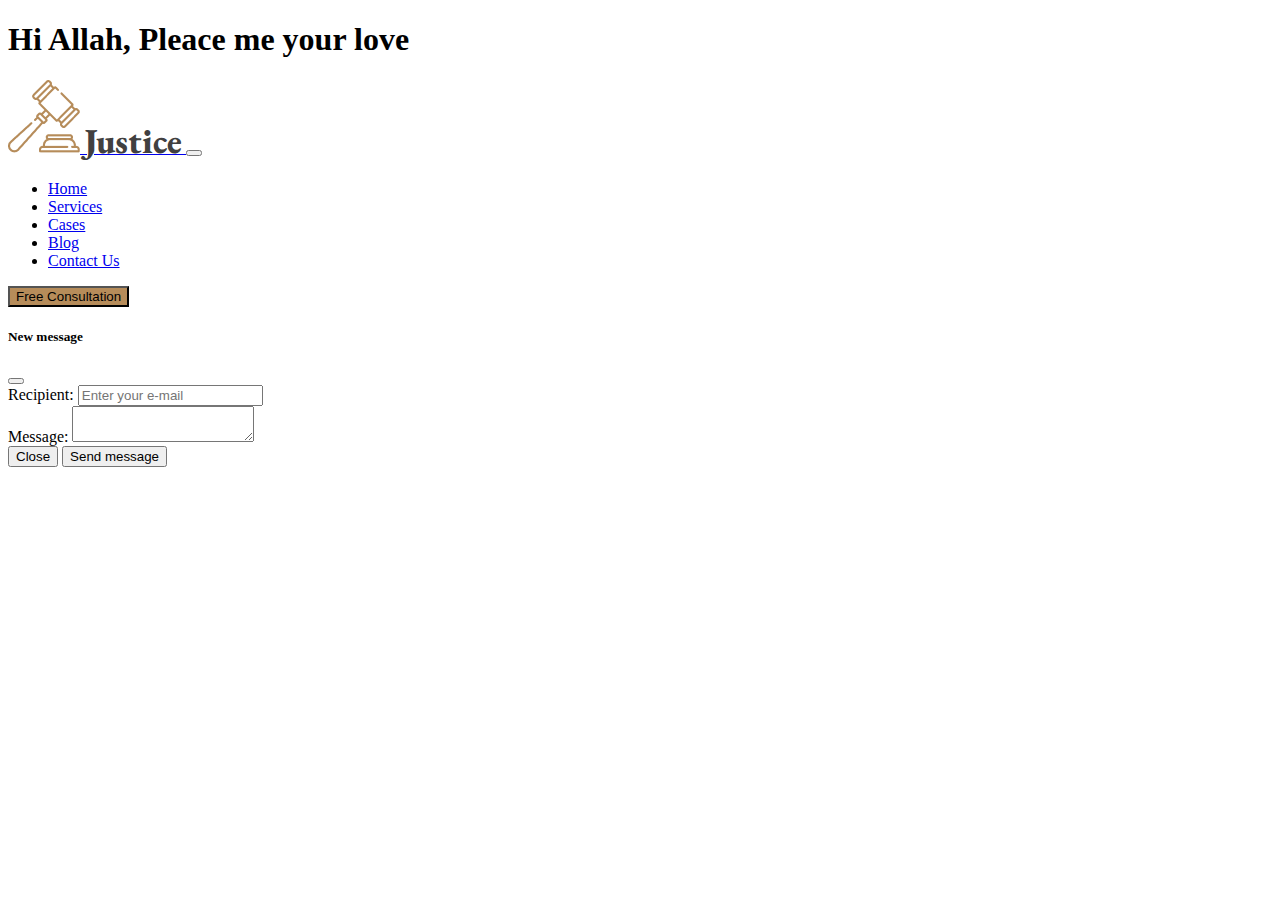
==== index.html @ 538e0cfe "navbar full add" ====
<!DOCTYPE html>
<html lang="en">

<head>
    <meta charset="UTF-8">
    <meta http-equiv="X-UA-Compatible" content="IE=edge">
    <meta name="viewport" content="width=device-width, initial-scale=1.0">
    <title>Legal Solution Resourses</title>

    <!-- Bootstrap css link -->
    <link href="https://cdn.jsdelivr.net/npm/bootstrap@5.0.2/dist/css/bootstrap.min.css" rel="stylesheet"
        integrity="sha384-EVSTQN3/azprG1Anm3QDgpJLIm9Nao0Yz1ztcQTwFspd3yD65VohhpuuCOmLASjC" crossorigin="anonymous">
    <!-- Font awesome cdn link -->
    <link rel="stylesheet" href="https://cdnjs.cloudflare.com/ajax/libs/font-awesome/6.3.0/css/all.min.css"
        integrity="sha512-SzlrxWUlpfuzQ+pcUCosxcglQRNAq/DZjVsC0lE40xsADsfeQoEypE+enwcOiGjk/bSuGGKHEyjSoQ1zVisanQ=="
        crossorigin="anonymous" referrerpolicy="no-referrer" />

    <!-- Custom css link -->
    <link rel="stylesheet" href="css/style.css">
</head>

<body>
    <h1 class="text-center">Hi Allah, Pleace me your love</h1>

    <!-- Header Section Start -->
    <header>
        <section class="container">
            <div class="header-section">
                <!-- navbar section -->
                <nav class="navbar navbar-expand-lg navbar-light ">
                    <div class="container-fluid">
                        <a class="navbar-brand" href="#">
                            <img class="w-25" src="images/business.png" alt="" srcset="">
                            <span class="logo-text ps-1">Justice</span>
                        </a>
                        <button class="navbar-toggler" type="button" data-bs-toggle="collapse"
                            data-bs-target="#navbarSupportedContent" aria-controls="navbarSupportedContent"
                            aria-expanded="false" aria-label="Toggle navigation">
                            <span class="navbar-toggler-icon"></span>
                        </button>
                        <div class="collapse navbar-collapse" id="navbarSupportedContent">
                            <ul class="navbar-nav mx-auto mb-2 mb-lg-0">
                                <li class="nav-item">
                                    <a class="nav-link" aria-current="page" href="#">Home
                                    </a>
                                </li>
                                <li class="nav-item">
                                    <a class="nav-link" href="#">Services <i class="fa-solid fa-angle-right"></i></a>
                                </li>
                                <li class="nav-item">
                                    <a class="nav-link" href="#">Cases <i class="fa-solid fa-angle-right"></i></a>
                                </li>
                                <li class="nav-item">
                                    <a class="nav-link" href="#">Blog <i class="fa-solid fa-angle-right"></i></a>
                                </li>
                                <li class="nav-item">
                                    <a class="nav-link" href="#">Contact Us <i class="fa-solid fa-angle-right"></i></a>
                                </li>
                            </ul>

                            <button type="button"
                                class="btn btn-navbar rounded-2 py-2 px-4 text-white font-weight-bold border-0"
                                data-bs-toggle="modal" data-bs-target="#exampleModal" data-bs-whatever="@mdo">Free
                                Consultation</button>


                            <div class="modal fade" id="exampleModal" tabindex="-1" aria-labelledby="exampleModalLabel"
                                aria-hidden="true">
                                <div class="modal-dialog">
                                    <div class="modal-content">
                                        <div class="modal-header">
                                            <h5 class="modal-title" id="exampleModalLabel">New message</h5>
                                            <button type="button" class="btn-close" data-bs-dismiss="modal"
                                                aria-label="Close"></button>
                                        </div>
                                        <div class="modal-body">
                                            <form>
                                                <div class="mb-3">
                                                    <label for="recipient-name"
                                                        class="col-form-label">Recipient:</label>
                                                    <input type="text" class="form-control" id="recipient-name"
                                                        placeholder="Enter your e-mail">
                                                </div>
                                                <div class="mb-3">
                                                    <label for="message-text" class="col-form-label">Message:</label>
                                                    <textarea class="form-control" id="message-text"></textarea>
                                                </div>
                                            </form>
                                        </div>
                                        <div class="modal-footer">
                                            <button type="button" class="btn btn-secondary"
                                                data-bs-dismiss="modal">Close</button>
                                            <button type="button" class="btn btn-primary">Send message</button>
                                        </div>
                                    </div>
                                </div>
                            </div>
                        </div>
                    </div>
                </nav>
            </div>
        </section>
    </header>
    <main></main>
    <footer></footer>








    <!-- Bootstrap js link -->
    <script src="https://cdn.jsdelivr.net/npm/bootstrap@5.0.2/dist/js/bootstrap.bundle.min.js"
        integrity="sha384-MrcW6ZMFYlzcLA8Nl+NtUVF0sA7MsXsP1UyJoMp4YLEuNSfAP+JcXn/tWtIaxVXM" crossorigin="anonymous">
    </script>
</body>

</html>
---- css/style.css ----
@import url("https://fonts.googleapis.com/css2?family=EB+Garamond:wght@400;500;600;700;800&family=Poppins:wght@100;200;300;400;500;600;700;800&display=swap");

/* 
font-family: 'EB Garamond', serif;
font-family: 'Poppins', sans-serif; */

.header-section .logo-text {
  font-family: "EB Garamond";
  font-style: normal;
  font-weight: 800;
  font-size: 35px;
  line-height: 46px;
  color: #414040;
}
.btn-navbar {
  background: #b68c5a;
}
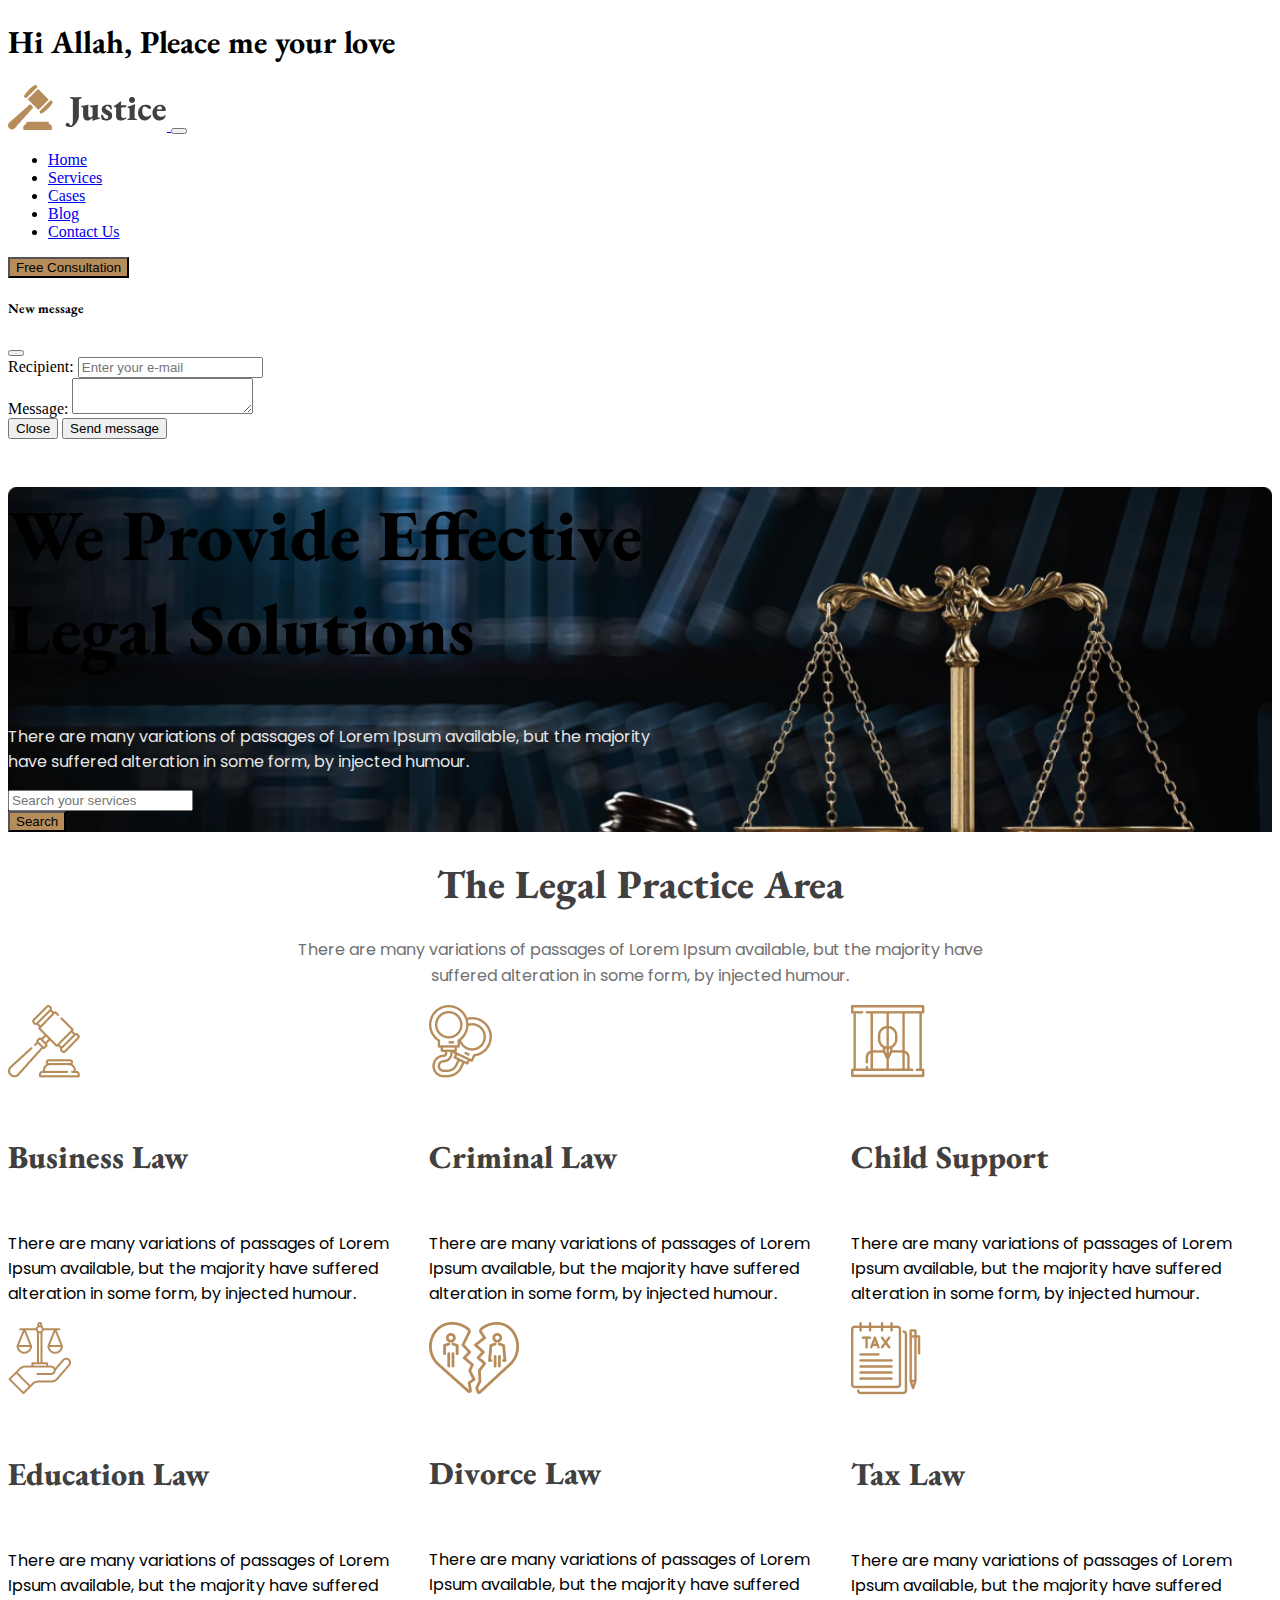
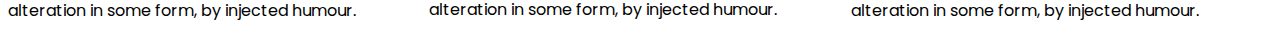
==== commit 5c80e39c: "complete legal practice section" ====
--- a/index.html
+++ b/index.html
@@ -6,6 +6,7 @@
     <meta http-equiv="X-UA-Compatible" content="IE=edge">
     <meta name="viewport" content="width=device-width, initial-scale=1.0">
     <title>Legal Solution Resourses</title>
+    <link rel="shortcut icon" href="./images/education.png" type="image/x-icon">
 
     <!-- Bootstrap css link -->
     <link href="https://cdn.jsdelivr.net/npm/bootstrap@5.0.2/dist/css/bootstrap.min.css" rel="stylesheet"
@@ -30,8 +31,8 @@
                 <nav class="navbar navbar-expand-lg navbar-light ">
                     <div class="container-fluid">
                         <a class="navbar-brand" href="#">
-                            <img class="w-25" src="images/business.png" alt="" srcset="">
-                            <span class="logo-text ps-1">Justice</span>
+                            <img class="w-75" src="images/logo2.png" alt="" srcset="">
+
                         </a>
                         <button class="navbar-toggler" type="button" data-bs-toggle="collapse"
                             data-bs-target="#navbarSupportedContent" aria-controls="navbarSupportedContent"
@@ -100,8 +101,122 @@
                 </nav>
             </div>
         </section>
+        <!-- Banner Section start -->
+        <section class="container">
+            <div
+                class="banner-section text-white d-flex align-items-center justify-content-center rounded-2 text-center ">
+                <div class="banner-text py-5">
+                    <h1>We Provide Effective <br> Legal Solutions</h1>
+                    <p class="py-3">There are many variations of passages of Lorem Ipsum available, but the majority
+                        <br>
+                        have
+                        suffered
+                        alteration in some form, by injected humour.</p>
+
+                    <form class="row g-3 justify-content-center">
+                        <div class="col-8">
+                            <input type="text" class="form-control py-3" id="" placeholder="Search your services">
+                        </div>
+                        <div class="col-auto">
+                            <button type="button"
+                                class="btn btn-navbar rounded-2 py-3 px-4 text-white font-weight-bold border-0">Search</button>
+                        </div>
+
+                    </form>
+                </div>
+            </div>
+        </section>
     </header>
-    <main></main>
+
+    <!-- Main section start -->
+    <main>
+        <!-- The Legal Practice Area -->
+        <section class="container">
+            <div class="main-section py-5 my-5">
+                <div class="main-header">
+                    <h1>The Legal Practice Area</h1>
+                    <p class="py-4">There are many variations of passages of Lorem Ipsum available, but the majority
+                        have <br>
+                        suffered
+                        alteration in some form, by injected humour.</p>
+                </div>
+                <div class="card-group legal-practice-card">
+                    <div class="card pb-5 text-center mx-auto justify-content-center align-items-center legan-card">
+                        <img class="w-25 py-3 pt-5" src="./images/business.png" class="card-img-top" alt="...">
+                        <div class="card-body">
+                            <h5 class="card-title">Business Law</h5>
+                            <p class="card-text py-3">There are many variations of passages of Lorem Ipsum available,
+                                but the
+                                majority have suffered alteration in some form, by injected humour.</p>
+                            <span class="rounded-circle py-2 px-2"><i class="fa-solid fa-arrow-right text-white"></i>
+                            </span>
+                        </div>
+                    </div>
+                    <div class="pb-5 text-center mx-auto justify-content-center align-items-center legan-card">
+                        <img class="w-25 py-3 pt-5" src="./images/criminal.png" class="card-img-top" alt="...">
+                        <div class="card-body">
+                            <h5 class="card-title">Criminal Law</h5>
+                            <p class="card-text py-3">There are many variations of passages of Lorem Ipsum available,
+                                but the
+                                majority have suffered alteration in some form, by injected humour.</p>
+                            <span class="rounded-circle py-2 px-2"><i class="fa-solid fa-arrow-right text-white"></i>
+                            </span>
+                        </div>
+                    </div>
+                    <div class=" pb-5 text-center mx-auto justify-content-center align-items-center legan-card">
+                        <img class="w-25 py-3 pt-5" src="./images/child.png" class="card-img-top" alt="...">
+                        <div class="card-body">
+                            <h5 class="card-title">Child Support</h5>
+                            <p class="card-text py-3">There are many variations of passages of Lorem Ipsum available,
+                                but the
+                                majority have suffered alteration in some form, by injected humour.</p>
+                            <span class="rounded-circle py-2 px-2"><i class="fa-solid fa-arrow-right text-white"></i>
+                            </span>
+                        </div>
+                    </div>
+                    <div class=" pb-5 text-center mx-auto justify-content-center align-items-center legan-card">
+                        <img class="w-25 py-3 pt-5" src="./images/education.png" class="card-img-top" alt="...">
+                        <div class="card-body">
+                            <h5 class="card-title">Education Law</h5>
+                            <p class="card-text py-3">There are many variations of passages of Lorem Ipsum available,
+                                but the
+                                majority have suffered alteration in some form, by injected humour.</p>
+                            <span class="rounded-circle py-2 px-2"><i class="fa-solid fa-arrow-right text-white"></i>
+                            </span>
+                        </div>
+                    </div>
+                    <div class=" pb-5 text-center mx-auto justify-content-center align-items-center legan-card">
+                        <img class="w-25 py-3 pt-5" src="./images/divorce.png" class="card-img-top" alt="...">
+                        <div class="card-body">
+                            <h5 class="card-title">Divorce Law</h5>
+                            <p class="card-text py-3">There are many variations of passages of Lorem Ipsum available,
+                                but the
+                                majority have suffered alteration in some form, by injected humour.</p>
+                            <span class="rounded-circle py-2 px-2"><i class="fa-solid fa-arrow-right text-white"></i>
+                            </span>
+                        </div>
+                    </div>
+                    <div class=" pb-5 text-center mx-auto justify-content-center align-items-center legan-card">
+                        <img class="w-25 py-3 pt-5" src="./images/tax.png" class="card-img-top" alt="...">
+                        <div class="card-body">
+                            <h5 class="card-title">Tax Law</h5>
+                            <p class="card-text py-3">There are many variations of passages of Lorem Ipsum available,
+                                but the
+                                majority have suffered alteration in some form, by injected humour.</p>
+                            <span class="rounded-circle py-2 px-2"><i class="fa-solid fa-arrow-right text-white"></i>
+                            </span>
+                        </div>
+                    </div>
+
+
+
+
+
+
+                </div>
+            </div>
+        </section>
+    </main>
     <footer></footer>
 
 
--- a/css/style.css
+++ b/css/style.css
@@ -1,11 +1,17 @@
 @import url("https://fonts.googleapis.com/css2?family=EB+Garamond:wght@400;500;600;700;800&family=Poppins:wght@100;200;300;400;500;600;700;800&display=swap");
 
-/* 
-font-family: 'EB Garamond', serif;
-font-family: 'Poppins', sans-serif; */
-
+h1,
+h2,
+h3,
+h4,
+h5,
+h6 {
+  font-family: "EB Garamond";
+}
+p {
+  font-family: "Poppins", sans-serif;
+}
 .header-section .logo-text {
-  font-family: "EB Garamond";
   font-style: normal;
   font-weight: 800;
   font-size: 35px;
@@ -15,3 +21,69 @@
 .btn-navbar {
   background: #b68c5a;
 }
+.banner-section {
+  background-image: url(../images/banner.png);
+  background-repeat: no-repeat;
+  background-size: auto;
+  background-size: contain;
+  background-size: cover;
+}
+.banner-text h1 {
+  font-weight: 800;
+  font-size: 72px;
+}
+.banner-text p {
+  font-weight: 400;
+  font-size: 16px;
+  color: #e7e7e7;
+}
+/* Main Section style */
+.main-header h1 {
+  font-weight: 800;
+  font-size: 40px;
+  line-height: 52px;
+  text-align: center;
+  color: #414040;
+}
+.main-header p {
+  font-weight: 400;
+  font-size: 16px;
+  line-height: 26px;
+  text-align: center;
+  color: #707070;
+}
+.legal-practice-card {
+  display: grid;
+  grid-template-columns: repeat(3, 1fr);
+  /* grid-gap: 10px; */
+}
+.legal-practice-card h5 {
+  font-weight: 800;
+  font-size: 32px;
+  line-height: 42px;
+  color: #414040;
+}
+.legal-practice-card p {
+  font-size: 16px;
+}
+.legal-practice-card span {
+  background: #b68c5a;
+}
+.legan-card {
+  border: none;
+}
+.legan-card:hover {
+  background: linear-gradient(180deg, #f3f3f3 0%, rgba(243, 243, 243, 0) 100%);
+  border: 1px solid #e7e7e7;
+}
+/* Responsive style */
+@media screen and (max-width: 768px) {
+  .legal-practice-card {
+    grid-template-columns: repeat(1, 1fr);
+  }
+}
+@media screen and (min-width: 769px) and (max-width: 992px) {
+  .legal-practice-card {
+    grid-template-columns: repeat(2, 1fr);
+  }
+}
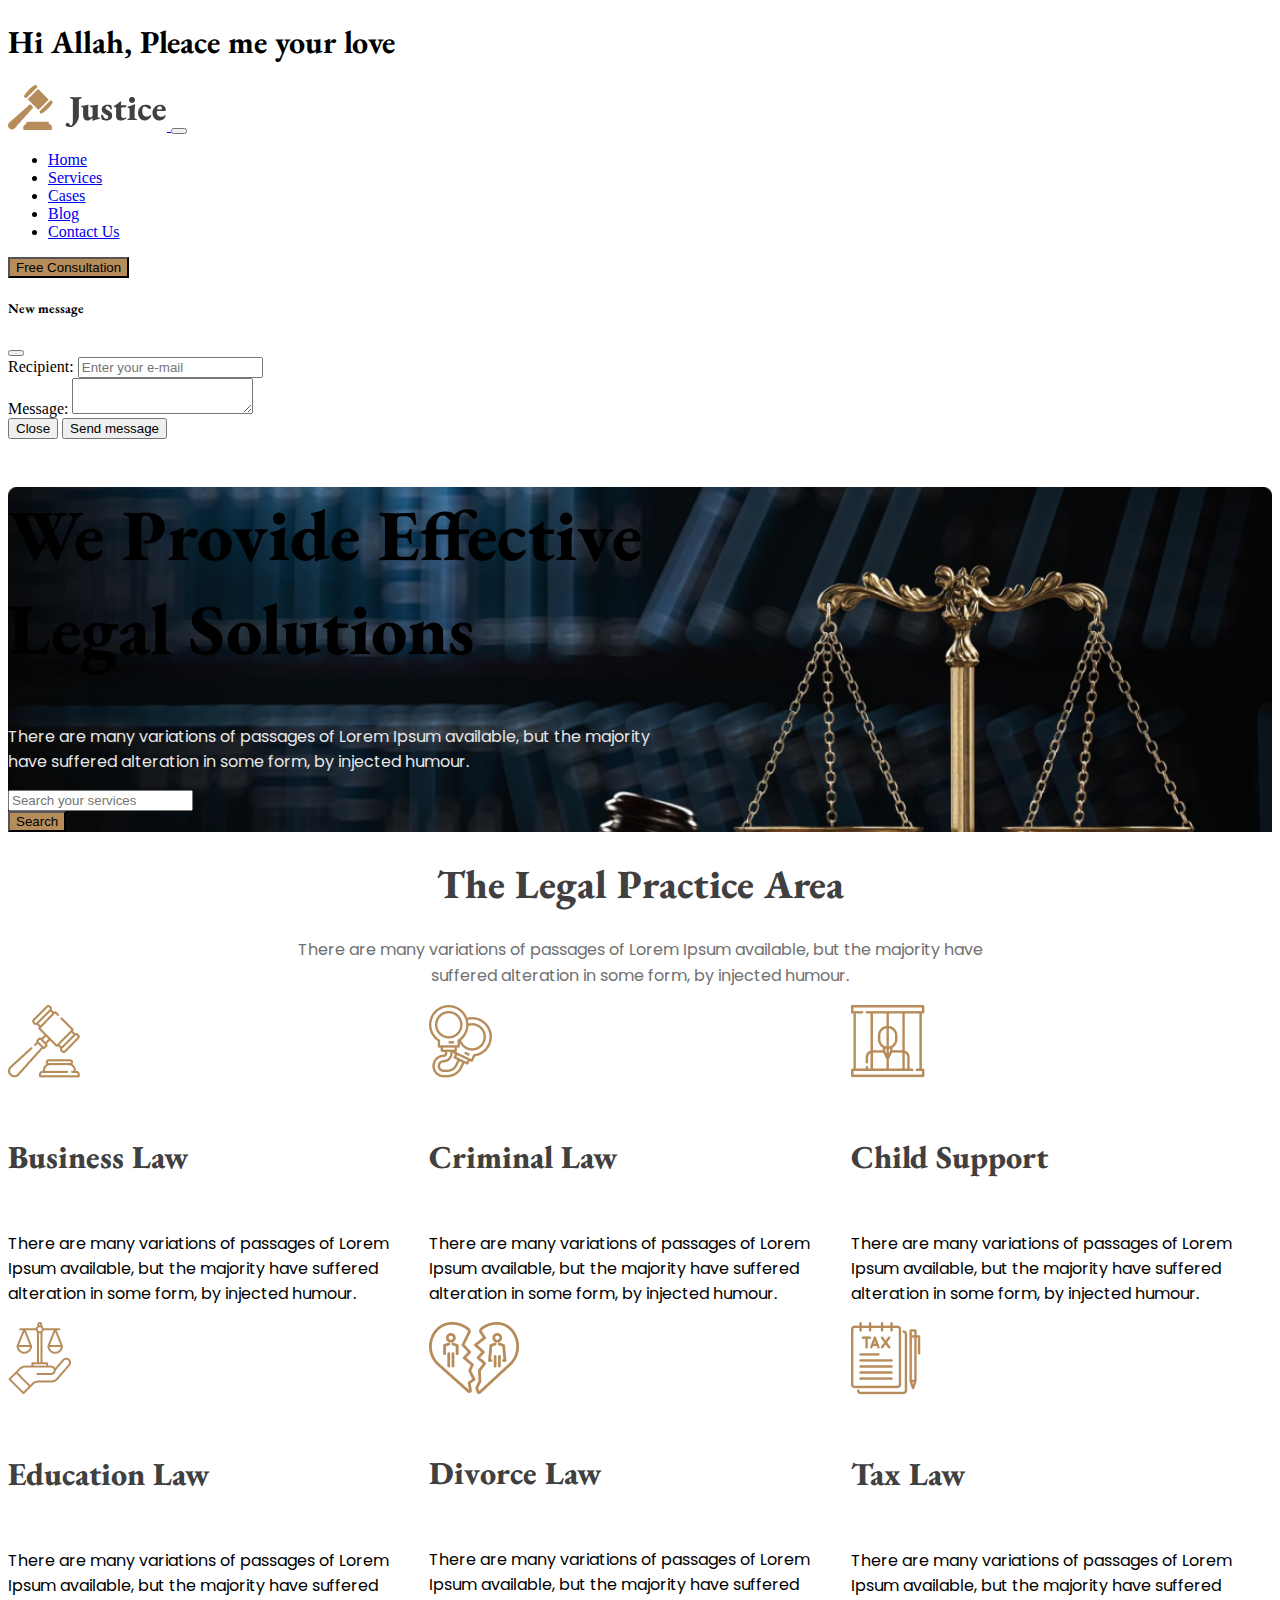
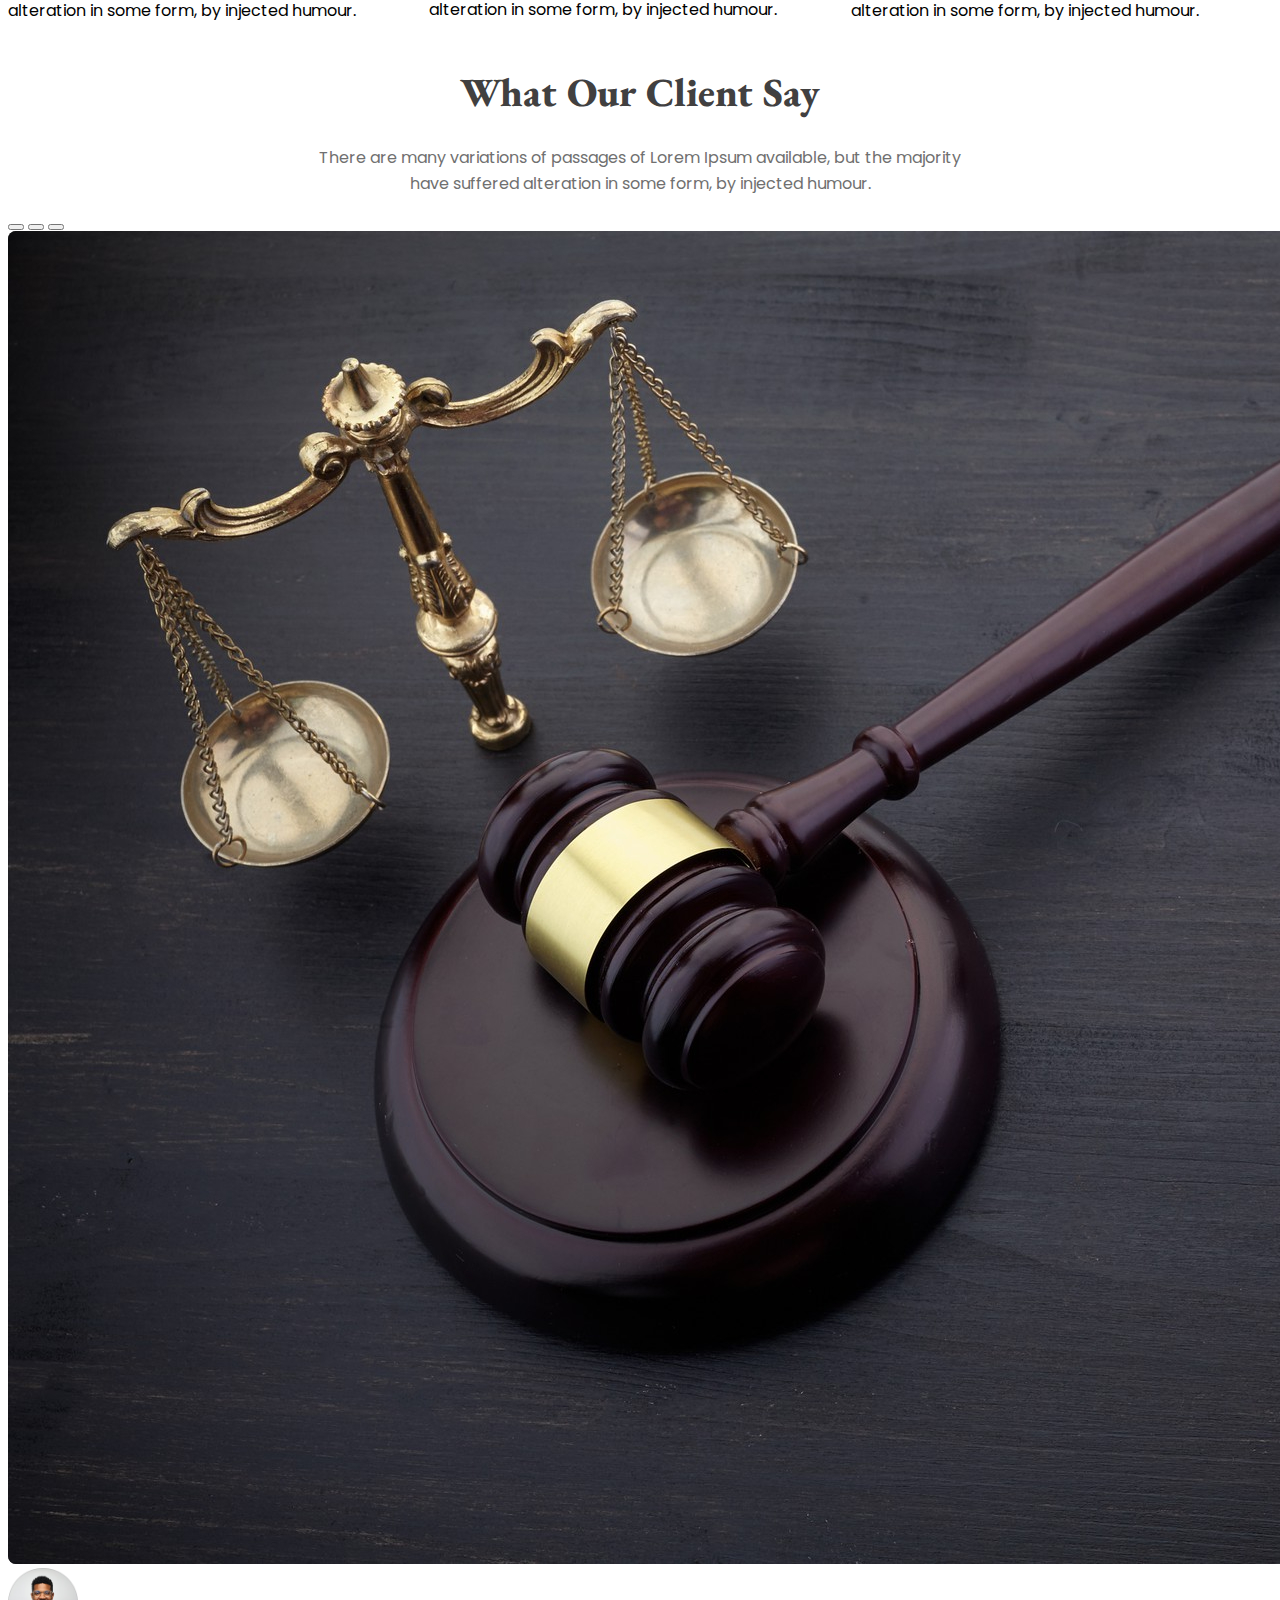
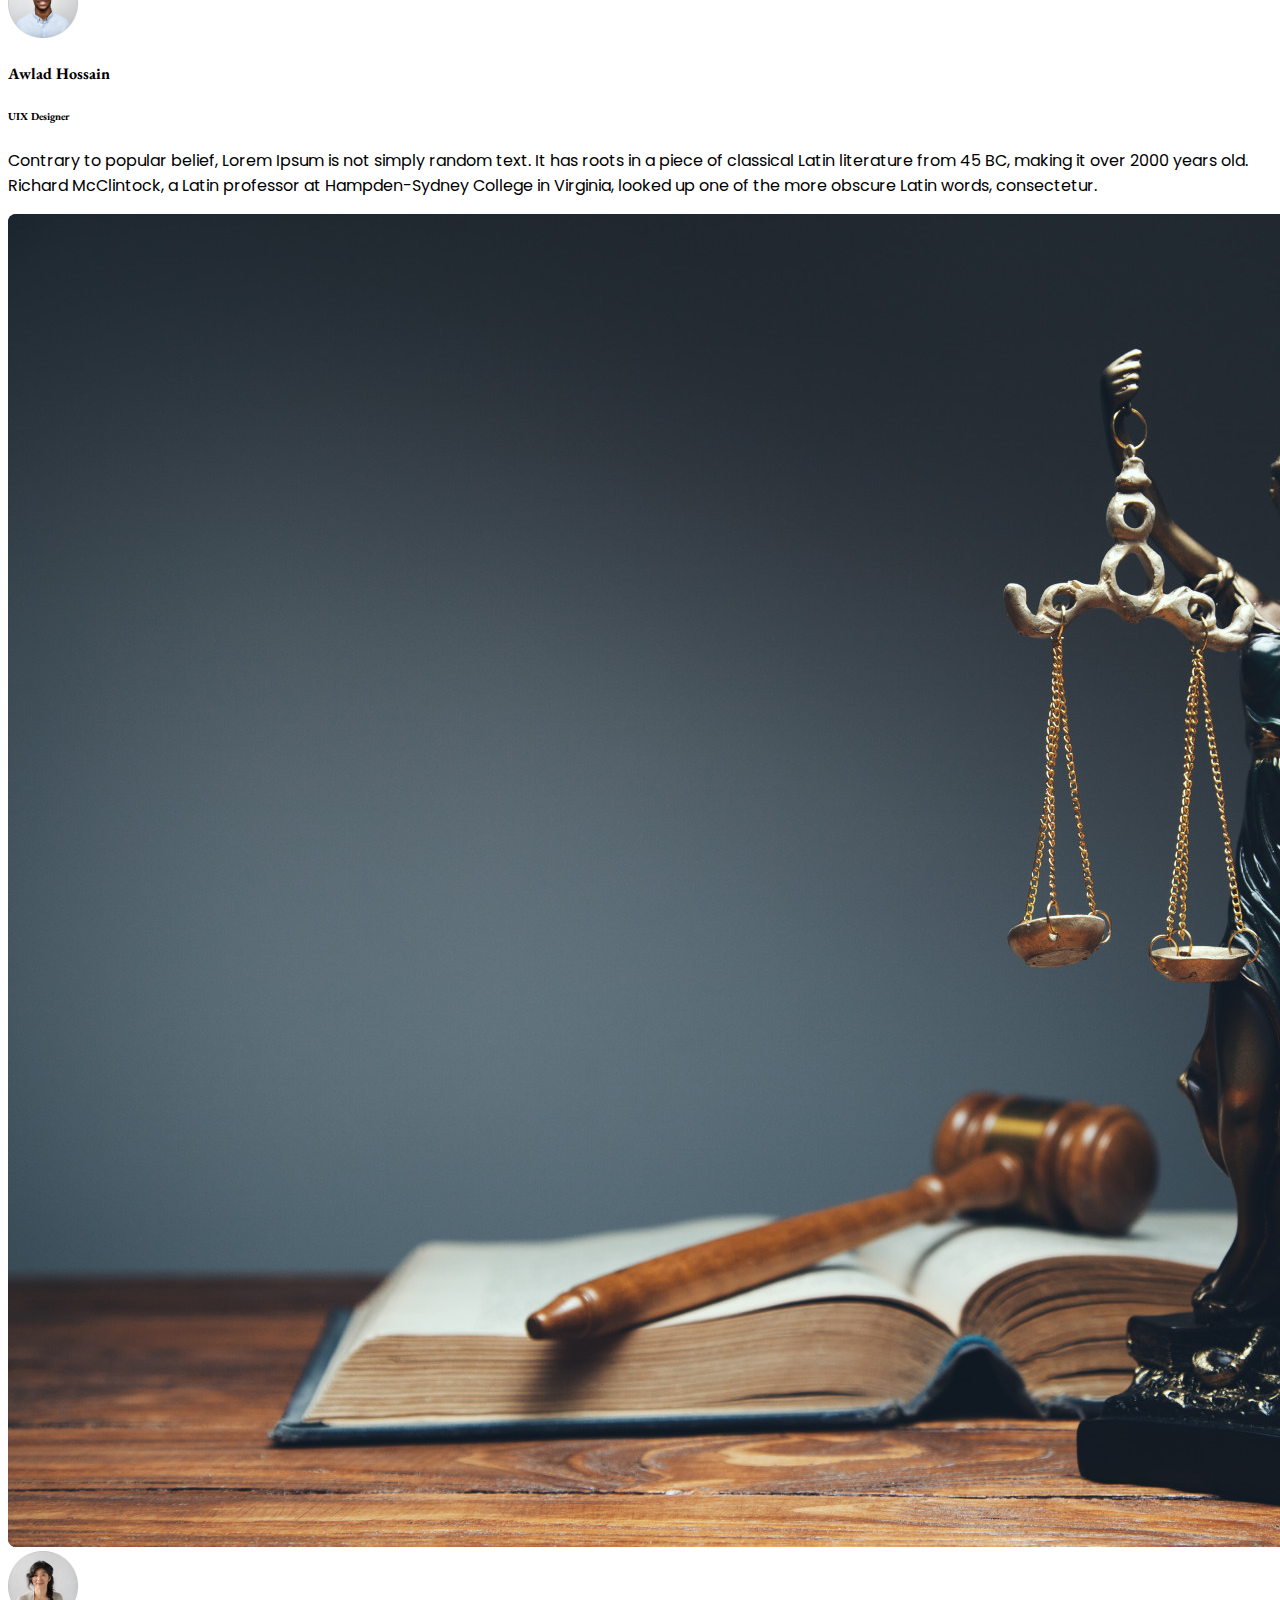
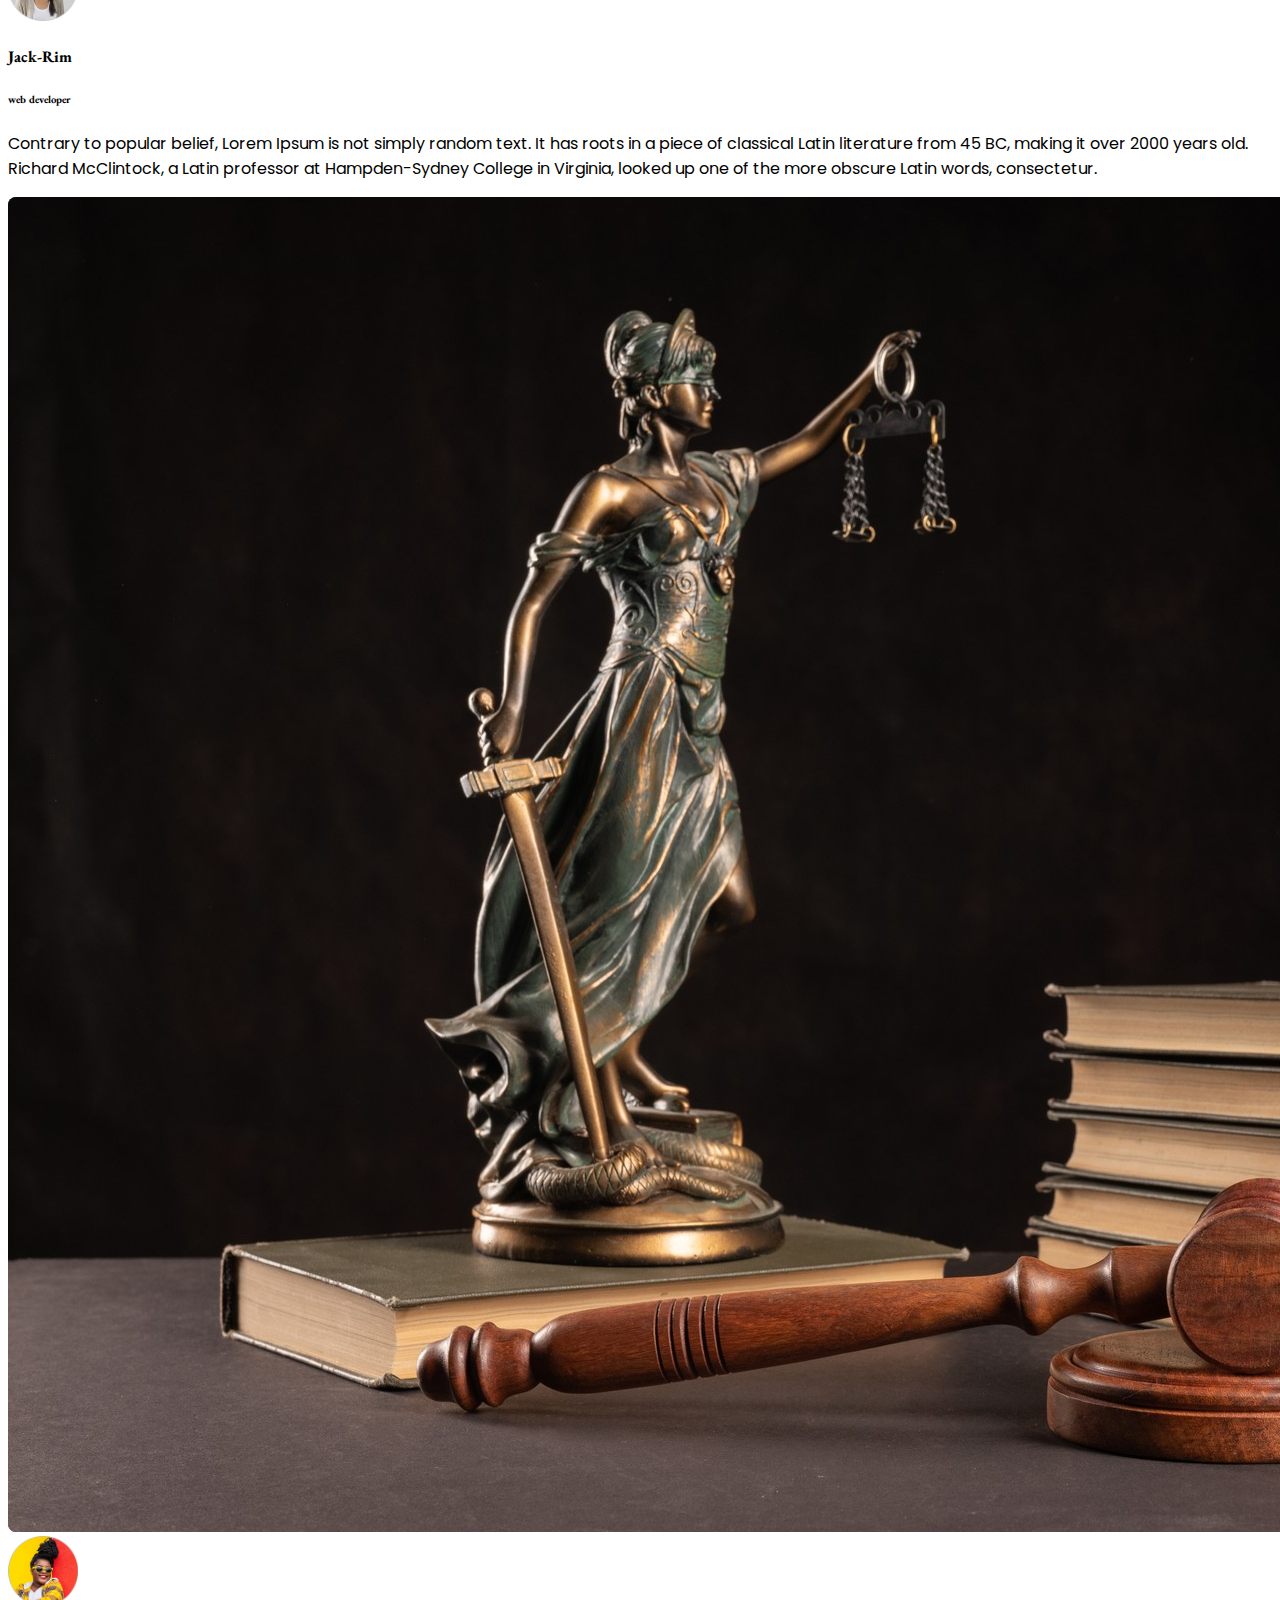
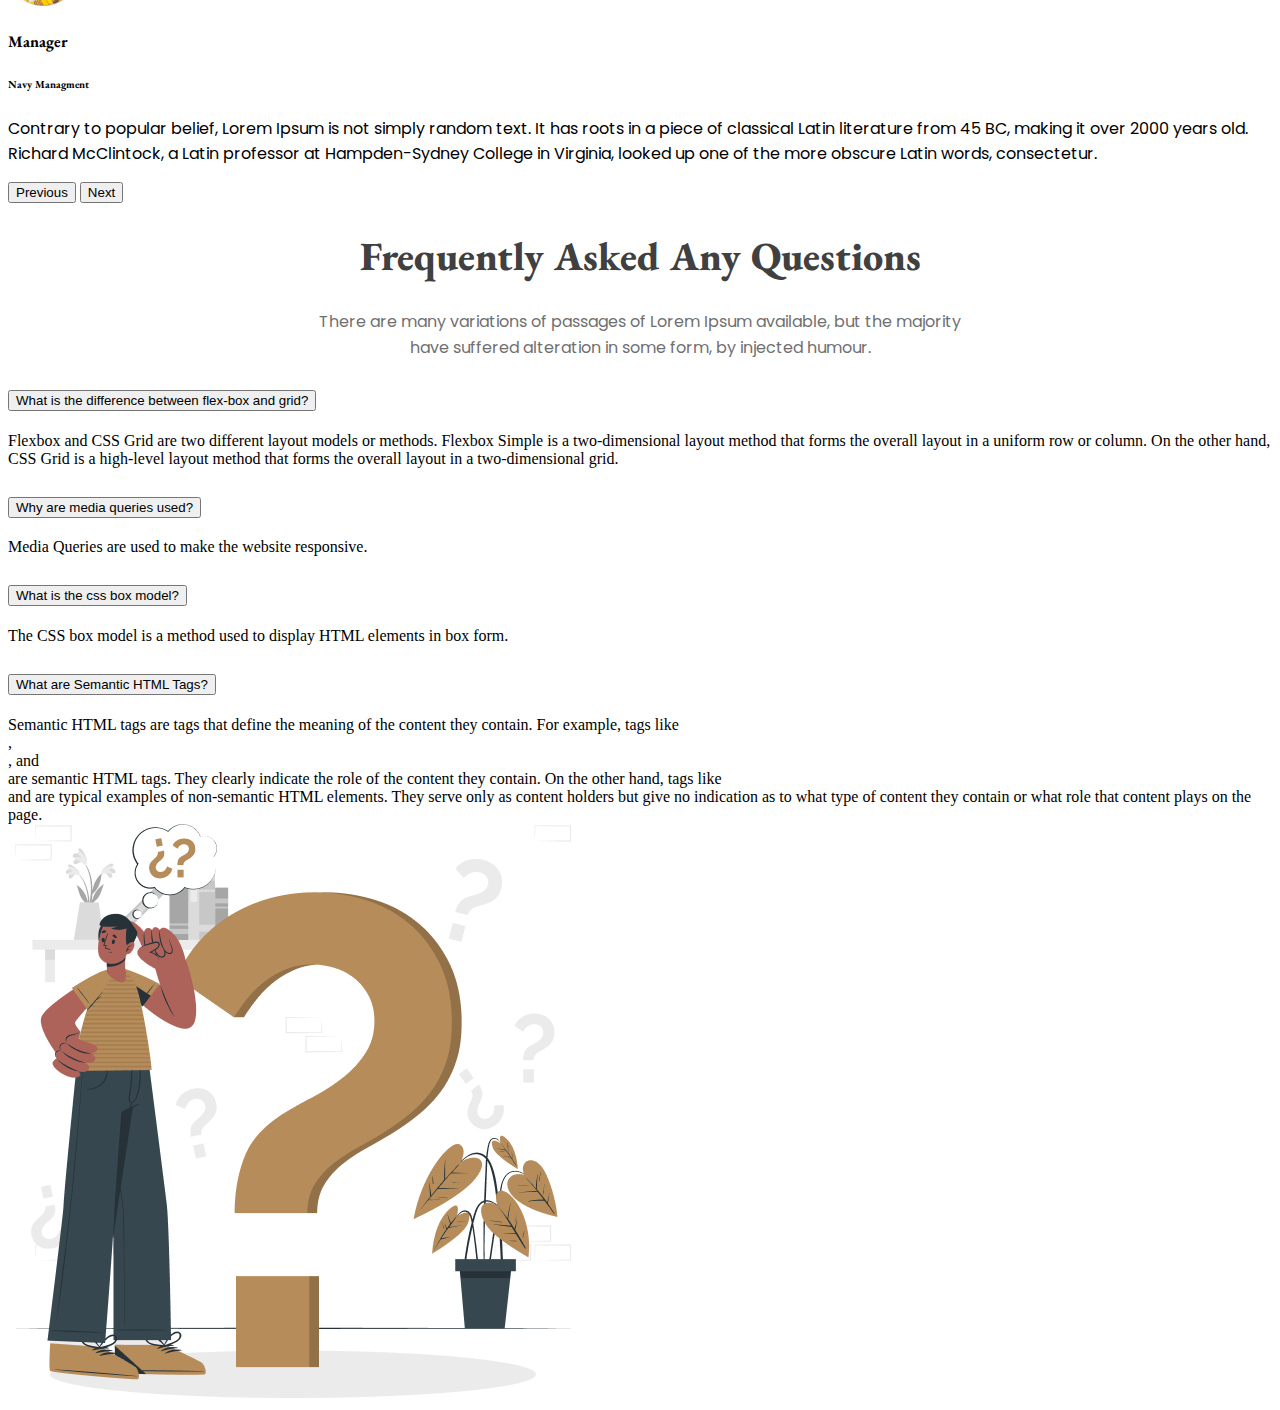
==== commit fa81cfcd: "askFrequently Asked Any Questions add" ====
--- a/index.html
+++ b/index.html
@@ -207,15 +207,176 @@
                             </span>
                         </div>
                     </div>
-
-
-
-
-
-
-                </div>
-            </div>
-        </section>
+                </div>
+            </div>
+        </section>
+        <!-- What Our Client Say -->
+        <section class="container">
+            <div class="main-section py-5 my-5">
+                <div class="main-header">
+                    <h1>What Our Client Say</h1>
+                    <p class="py-4">There are many variations of passages of Lorem Ipsum available, but the majority
+                        <br>
+                        have suffered alteration in some form, by injected humour.</p>
+                </div>
+            </div>
+
+            <div id="carouselExampleCaptions" class="carousel slide" data-bs-ride="carousel">
+                <div class="carousel-indicators">
+                    <button type="button" data-bs-target="#carouselExampleCaptions" data-bs-slide-to="0" class="active"
+                        aria-current="true" aria-label="Slide 1"></button>
+                    <button type="button" data-bs-target="#carouselExampleCaptions" data-bs-slide-to="1"
+                        aria-label="Slide 2"></button>
+                    <button type="button" data-bs-target="#carouselExampleCaptions" data-bs-slide-to="2"
+                        aria-label="Slide 3"></button>
+                </div>
+                <div class="carousel-inner carousel-section">
+
+                    <div class="carousel-item active align-items-center">
+                        <img src="./images/slider-1.jpg" class="d-block w-100 slider-img" alt="...">
+                        <div class="carousel-caption d-none d-md-block">
+                            <img class="img-fluid pb-3 user" src="./images/user-1.png" alt="">
+                            <h4>Awlad Hossain</h4>
+                            <h6 class="pb-3">UIX Designer</h6>
+                            <p>Contrary to popular belief, Lorem Ipsum is not simply random text. It has roots in a
+                                piece of classical Latin literature from 45 BC, making it over 2000 years old. Richard
+                                McClintock, a Latin professor at Hampden-Sydney College in Virginia, looked up one of
+                                the more obscure Latin words, consectetur.</p>
+                        </div>
+                    </div>
+                    <div class="carousel-item align-items-center">
+                        <img src="./images/slider-2.jpg" class="d-block w-100 slider-img" alt="...">
+                        <div class="carousel-caption d-none d-md-block">
+                            <img class="img-fluid pb-3 user" src="./images/user-2.png" alt="">
+                            <h4>Jack-Rim</h4>
+                            <h6 class="pb-3">web developer</h6>
+                            <p>Contrary to popular belief, Lorem Ipsum is not simply random text. It has roots in a
+                                piece of classical Latin literature from 45 BC, making it over 2000 years old. Richard
+                                McClintock, a Latin professor at Hampden-Sydney College in Virginia, looked up one of
+                                the more obscure Latin words, consectetur.</p>
+                        </div>
+                    </div>
+                    <div class="carousel-item align-items-center">
+                        <img src="./images/slider-3.jpg" class="d-block w-100 slider-img" alt="...">
+                        <div class="carousel-caption d-none d-md-block">
+                            <img class="img-fluid pb-3 user" src="./images/user-3.png" alt="">
+                            <h4>Manager</h4>
+                            <h6 class="pb-3">Navy Managment</h6>
+                            <p>Contrary to popular belief, Lorem Ipsum is not simply random text. It has roots in a
+                                piece of classical Latin literature from 45 BC, making it over 2000 years old. Richard
+                                McClintock, a Latin professor at Hampden-Sydney College in Virginia, looked up one of
+                                the more obscure Latin words, consectetur.</p>
+                        </div>
+                    </div>
+
+                </div>
+                <button class="carousel-control-prev" type="button" data-bs-target="#carouselExampleCaptions"
+                    data-bs-slide="prev">
+                    <span class="carousel-control-prev-icon" aria-hidden="true"></span>
+                    <span class="visually-hidden">Previous</span>
+                </button>
+                <button class="carousel-control-next" type="button" data-bs-target="#carouselExampleCaptions"
+                    data-bs-slide="next">
+                    <span class="carousel-control-next-icon" aria-hidden="true"></span>
+                    <span class="visually-hidden">Next</span>
+                </button>
+            </div>
+        </section>
+
+        <!-- Frequently Asked Any Questions -->
+        <section class="container">
+            <div class="main-section py-5 my-5">
+                <div class="main-header">
+                    <h1>Frequently Asked Any Questions</h1>
+                    <p class="py-4">There are many variations of passages of Lorem Ipsum available, but the majority
+                        <br>
+                        have suffered alteration in some form, by injected humour.</p>
+                </div>
+            </div>
+            <div class="frequently-asked">
+                <div class="row">
+                    <div class="col-md-6">
+                        <div class="accordion" id="accordionExample">
+                            <div class="accordion-item">
+                                <h2 class="accordion-header" id="headingOne">
+                                    <button class="accordion-button" type="button" data-bs-toggle="collapse"
+                                        data-bs-target="#collapseOne" aria-expanded="true" aria-controls="collapseOne">
+                                        What is the difference between flex-box and grid?
+                                    </button>
+                                </h2>
+                                <div id="collapseOne" class="accordion-collapse collapse show"
+                                    aria-labelledby="headingOne" data-bs-parent="#accordionExample">
+                                    <div class="accordion-body">
+                                        Flexbox and CSS Grid are two different layout models or methods. Flexbox Simple
+                                        is a two-dimensional layout method that forms the overall layout in a uniform
+                                        row or column. On the other hand, CSS Grid is a high-level layout method that
+                                        forms the overall layout in a two-dimensional grid.
+                                    </div>
+                                </div>
+                            </div>
+                            <div class="accordion-item">
+                                <h2 class="accordion-header" id="headingTwo">
+                                    <button class="accordion-button collapsed" type="button" data-bs-toggle="collapse"
+                                        data-bs-target="#collapseTwo" aria-expanded="false" aria-controls="collapseTwo">
+                                        Why are media queries used?
+                                    </button>
+                                </h2>
+                                <div id="collapseTwo" class="accordion-collapse collapse" aria-labelledby="headingTwo"
+                                    data-bs-parent="#accordionExample">
+                                    <div class="accordion-body">
+                                        Media Queries are used to make the website responsive.
+                                    </div>
+                                </div>
+                            </div>
+                            <div class="accordion-item">
+                                <h2 class="accordion-header" id="headingThree">
+                                    <button class="accordion-button collapsed" type="button" data-bs-toggle="collapse"
+                                        data-bs-target="#collapseThree" aria-expanded="false"
+                                        aria-controls="collapseThree">
+                                        What is the css box model?
+                                    </button>
+                                </h2>
+                                <div id="collapseThree" class="accordion-collapse collapse"
+                                    aria-labelledby="headingThree" data-bs-parent="#accordionExample">
+                                    <div class="accordion-body">
+                                        The CSS box model is a method used to display HTML elements in box form.
+                                    </div>
+                                </div>
+                            </div>
+                            <div class="accordion-item">
+                                <h2 class="accordion-header" id="headingFour">
+                                    <button class="accordion-button collapsed" type="button" data-bs-toggle="collapse"
+                                        data-bs-target="#collapseThree" aria-expanded="false"
+                                        aria-controls="collapseThree">
+                                        What are Semantic HTML Tags?
+                                    </button>
+                                </h2>
+                                <div id="collapseThree" class="accordion-collapse collapse"
+                                    aria-labelledby="headingFour" data-bs-parent="#accordionExample">
+                                    <div class="accordion-body">
+                                        Semantic HTML tags are tags that define the meaning of the content they contain.
+
+                                        For example, tags like <header>, <article>, and <footer> are semantic HTML tags.
+                                                    They clearly indicate the role of the content they contain.
+
+                                                    On the other hand, tags like<div> and <span> are typical examples of
+                                                            non-semantic HTML elements. They serve only as content
+                                                            holders but give no indication as to what type of content
+                                                            they contain or what role that content plays on the page.
+                                                    </div>
+                                    </div>
+                                </div>
+                            </div>
+                        </div>
+                    </div>
+                    <div class="col-md-6">
+                        <img src="./images/faq.png" alt="">
+                    </div>
+                </div>
+            </div>
+
+        </section>
+
     </main>
     <footer></footer>
 
--- a/css/style.css
+++ b/css/style.css
@@ -76,6 +76,16 @@
   background: linear-gradient(180deg, #f3f3f3 0%, rgba(243, 243, 243, 0) 100%);
   border: 1px solid #e7e7e7;
 }
+.carousel-section .slider-img {
+  background: rgba(17, 17, 17, 0.8);
+  border-radius: 8px;
+}
+.carousel-section .user {
+  width: 70px;
+}
+.carousel-caption.d-none.d-md-block {
+  top: 23%;
+}
 /* Responsive style */
 @media screen and (max-width: 768px) {
   .legal-practice-card {
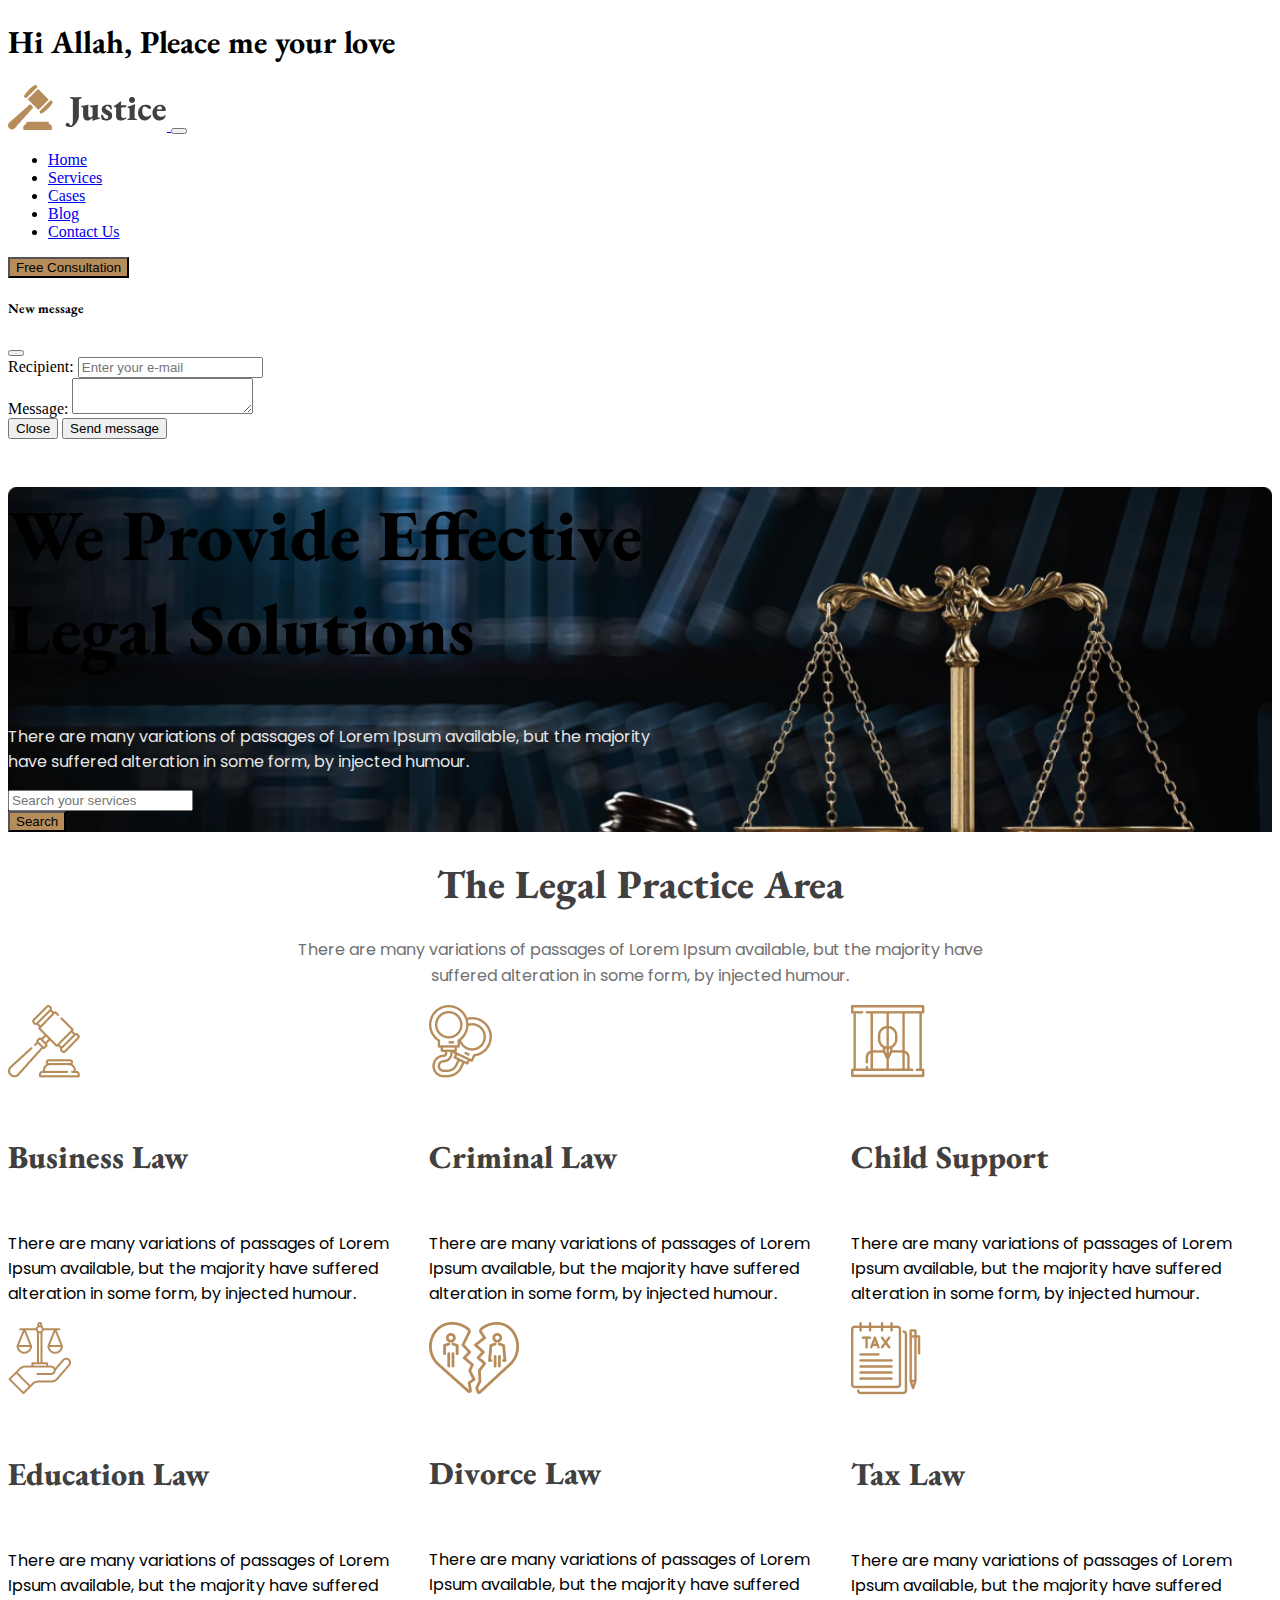
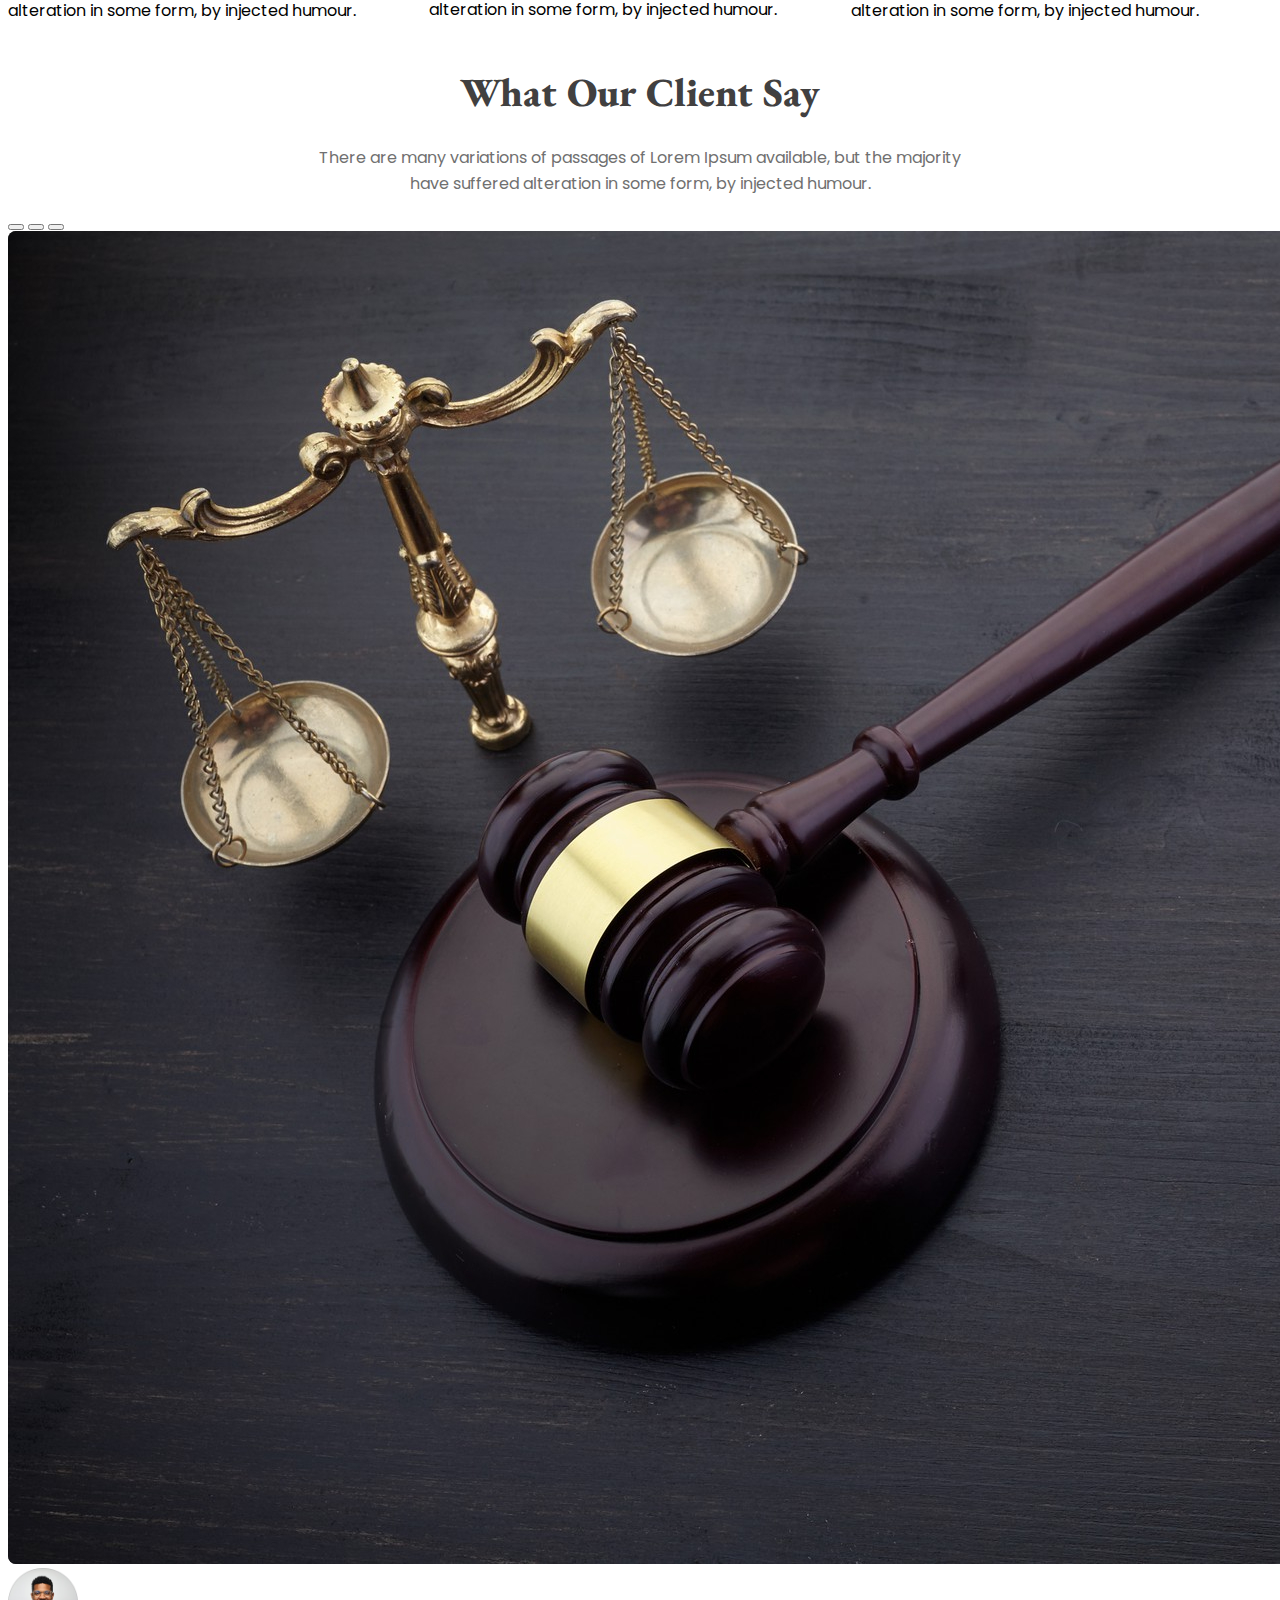
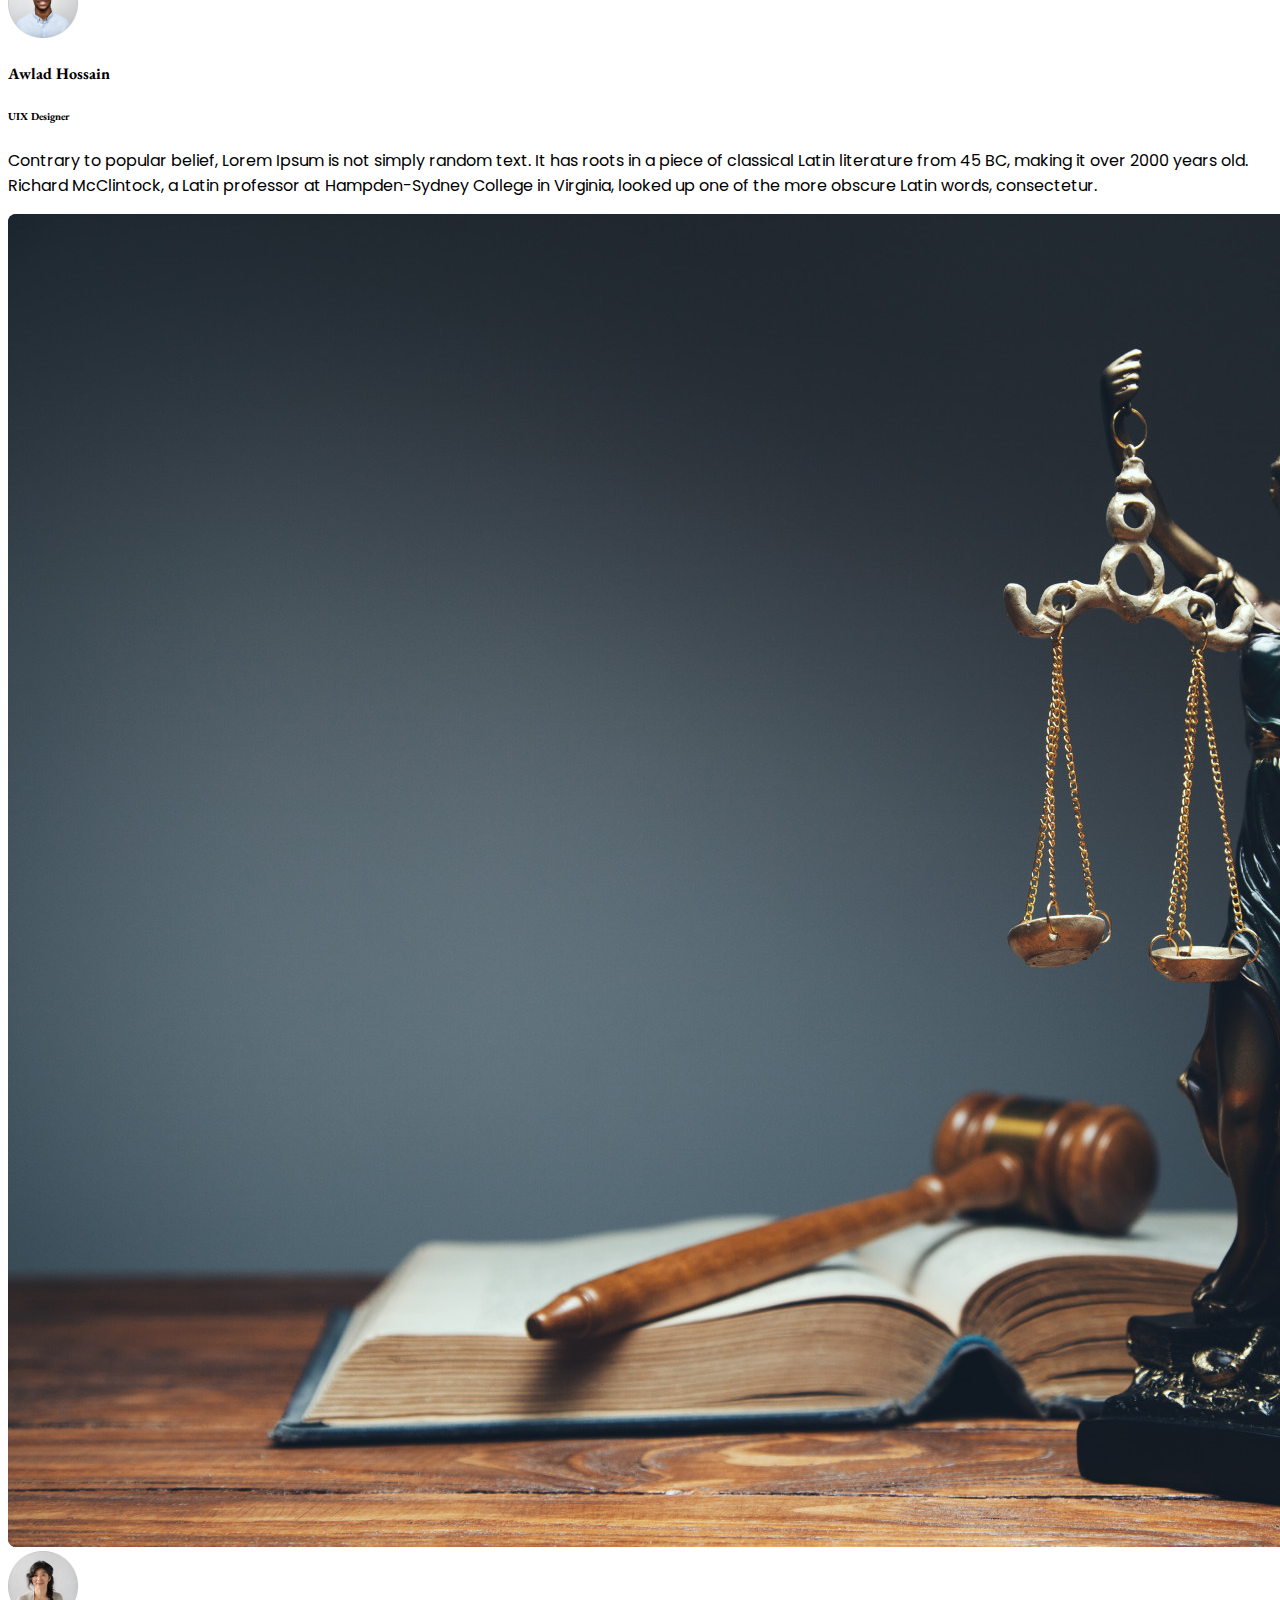
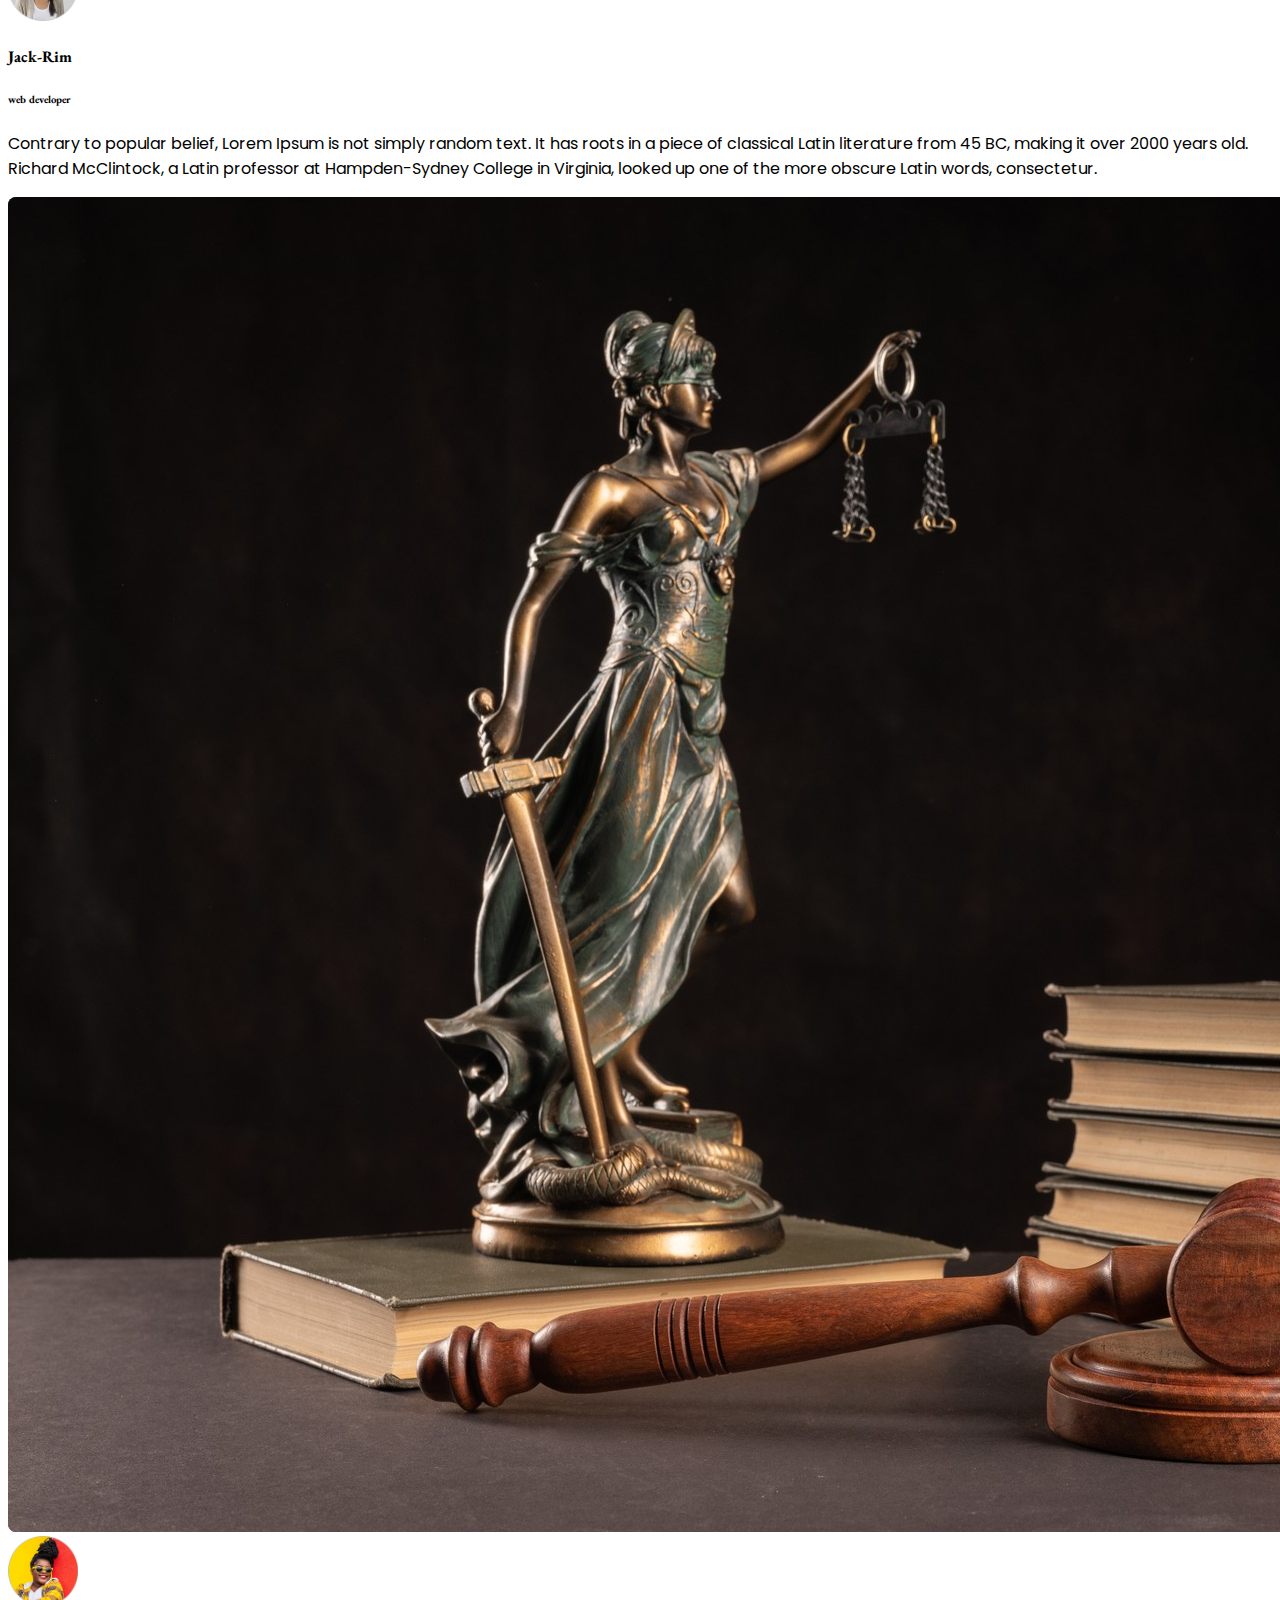
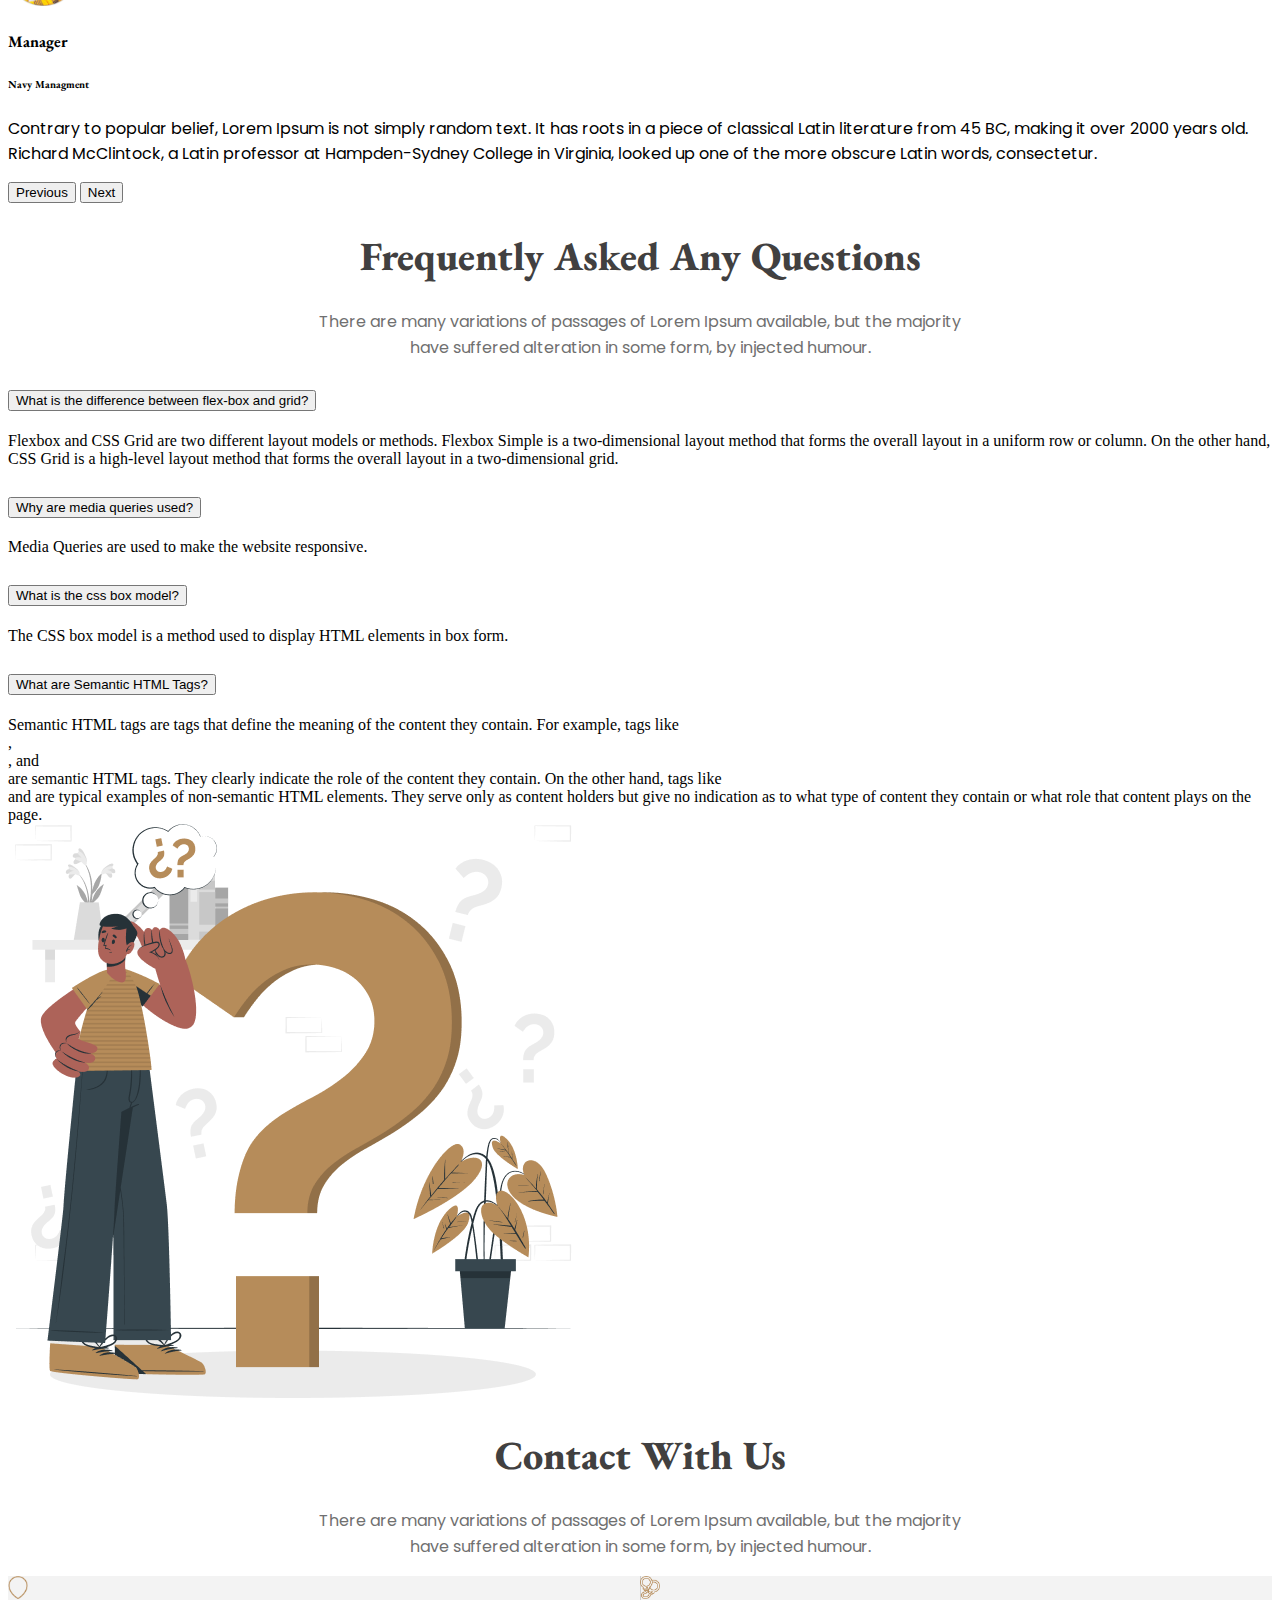
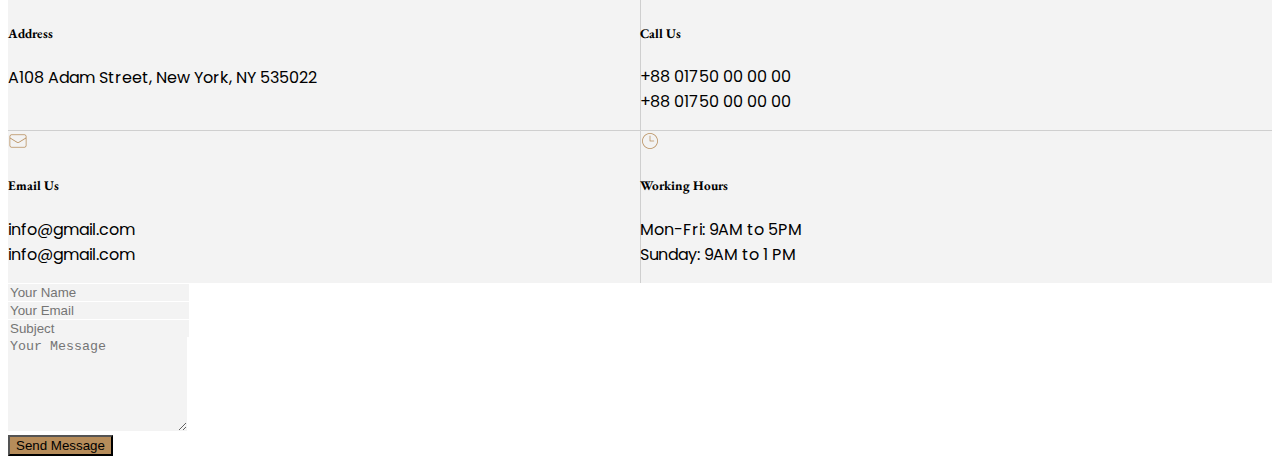
==== commit 404028f7: "contact section add" ====
--- a/index.html
+++ b/index.html
@@ -141,7 +141,7 @@
                         alteration in some form, by injected humour.</p>
                 </div>
                 <div class="card-group legal-practice-card">
-                    <div class="card pb-5 text-center mx-auto justify-content-center align-items-center legan-card">
+                    <div class="pb-5 text-center mx-auto justify-content-center align-items-center legan-card">
                         <img class="w-25 py-3 pt-5" src="./images/business.png" class="card-img-top" alt="...">
                         <div class="card-body">
                             <h5 class="card-title">Business Law</h5>
@@ -295,7 +295,7 @@
             </div>
             <div class="frequently-asked">
                 <div class="row">
-                    <div class="col-md-6">
+                    <div class="col-md-6 p-1">
                         <div class="accordion" id="accordionExample">
                             <div class="accordion-item">
                                 <h2 class="accordion-header" id="headingOne">
@@ -369,14 +369,90 @@
                             </div>
                         </div>
                     </div>
+                    <div class="col-md-6 p-1">
+                        <img class="w-100" src="./images/faq.png" alt="">
+                    </div>
+                </div>
+            </div>
+        </section>
+
+        <!-- Contact With Us -->
+        <section class="container">
+            <div class="main-section py-5 my-5">
+                <div class="main-header">
+                    <h1>Contact With Us</h1>
+                    <p class="py-4">There are many variations of passages of Lorem Ipsum available, but the majority
+                        <br>
+                        have suffered alteration in some form, by injected humour.</p>
+                </div>
+            </div>
+            <div class="contact-with">
+                <div class="row">
                     <div class="col-md-6">
-                        <img src="./images/faq.png" alt="">
-                    </div>
-                </div>
-            </div>
-
-        </section>
-
+                        <div class="card-group contact-with-card">
+                            <div class="text-center mx-auto justify-content-center align-items-center contact-card">
+                                <img class="py-3 pt-5" src="./images/address.png" class="card-img-top" alt="...">
+                                <div class="card-body">
+                                    <h5 class="card-title">Address</h5>
+                                    <p class="card-text py-3">A108 Adam Street,
+                                        New York, NY 535022</p>
+                                </div>
+                            </div>
+                            <div class="text-center mx-auto justify-content-center align-items-center contact-card">
+                                <img class="py-3 pt-5" src="./images/criminal.png" class="card-img-top" alt="...">
+                                <div class="card-body">
+                                    <h5 class="card-title">Call Us</h5>
+                                    <p class="card-text py-3">+88 01750 00 00 00 <br>
+                                        +88 01750 00 00 00</p>
+                                </div>
+                            </div>
+                            <div class="text-center mx-auto justify-content-center align-items-center contact-card">
+                                <img class="py-3 pt-5" src="./images/email.png" class="card-img-top" alt="...">
+                                <div class="card-body">
+                                    <h5 class="card-title">Email Us</h5>
+                                    <p class="card-text py-3">info@gmail.com <br>
+                                        info@gmail.com</p>
+                                </div>
+                            </div>
+                            <div class="text-center mx-auto justify-content-center align-items-center contact-card">
+                                <img class="py-3 pt-5" src="./images/time.png" class="card-img-top" alt="...">
+                                <div class="card-body">
+                                    <h5 class="card-title">Working Hours</h5>
+                                    <p class="card-text py-3">Mon-Fri: 9AM to 5PM <br>
+                                        Sunday: 9AM to 1 PM</p>
+                                </div>
+                            </div>
+                        </div>
+                    </div>
+                    <div class="col-md-6">
+
+                        <form action="" class="input-form">
+                            <div class="mb-3">
+                                <input type="text" class="form-control py-3" id="exampleFormControlInput1"
+                                    placeholder="Your Name">
+                            </div>
+                            <div class="mb-3">
+                                <input type="email" class="form-control py-3" id="exampleFormControlInput1"
+                                    placeholder="Your Email">
+                            </div>
+                            <div class="mb-3">
+                                <input type="text" class="form-control py-3" id="exampleFormControlInput1"
+                                    placeholder="Subject">
+                            </div>
+                            <div class="mb-3">
+                                <textarea class="form-control py-2 textarea-fild" id="exampleFormControlTextarea1"
+                                    rows="6" placeholder="Your Message"></textarea>
+                            </div>
+                            <button type="button"
+                                class="btn btn-navbar rounded-2 py-2 px-4 text-white font-weight-bold border-0 w-100"
+                                data-bs-toggle="modal" data-bs-target="#exampleModal" data-bs-whatever="@mdo">Send
+                                Message</button>
+                        </form>
+                    </div>
+                </div>
+            </div>
+
+        </section>
     </main>
     <footer></footer>
 
--- a/css/style.css
+++ b/css/style.css
@@ -37,6 +37,7 @@
   font-size: 16px;
   color: #e7e7e7;
 }
+
 /* Main Section style */
 .main-header h1 {
   font-weight: 800;
@@ -55,7 +56,6 @@
 .legal-practice-card {
   display: grid;
   grid-template-columns: repeat(3, 1fr);
-  /* grid-gap: 10px; */
 }
 .legal-practice-card h5 {
   font-weight: 800;
@@ -86,9 +86,40 @@
 .carousel-caption.d-none.d-md-block {
   top: 23%;
 }
-/* Responsive style */
+
+/* Contact With Us style */
+.contact-with-card {
+  display: grid;
+  grid-template-columns: repeat(2, 1fr);
+  background: #f3f3f3;
+}
+.contact-card:nth-child(odd) {
+  border-right: 0.5px solid #cfcfcf;
+  width: 100%;
+}
+.contact-card:first-child {
+  border-bottom: 1px solid #cfcfcf;
+  width: 100%;
+}
+.contact-card:nth-child(2) {
+  border-bottom: 1px solid #cfcfcf;
+  width: 100%;
+}
+.contact-card img {
+  width: 20px;
+}
+.input-form input,
+.textarea-fild {
+  background: #f3f3f3;
+  border: none;
+}
+/* -----------------------Responsive style -----------------------*/
 @media screen and (max-width: 768px) {
   .legal-practice-card {
+    grid-template-columns: repeat(1, 1fr);
+  }
+  .contact-with-card {
+    display: grid;
     grid-template-columns: repeat(1, 1fr);
   }
 }
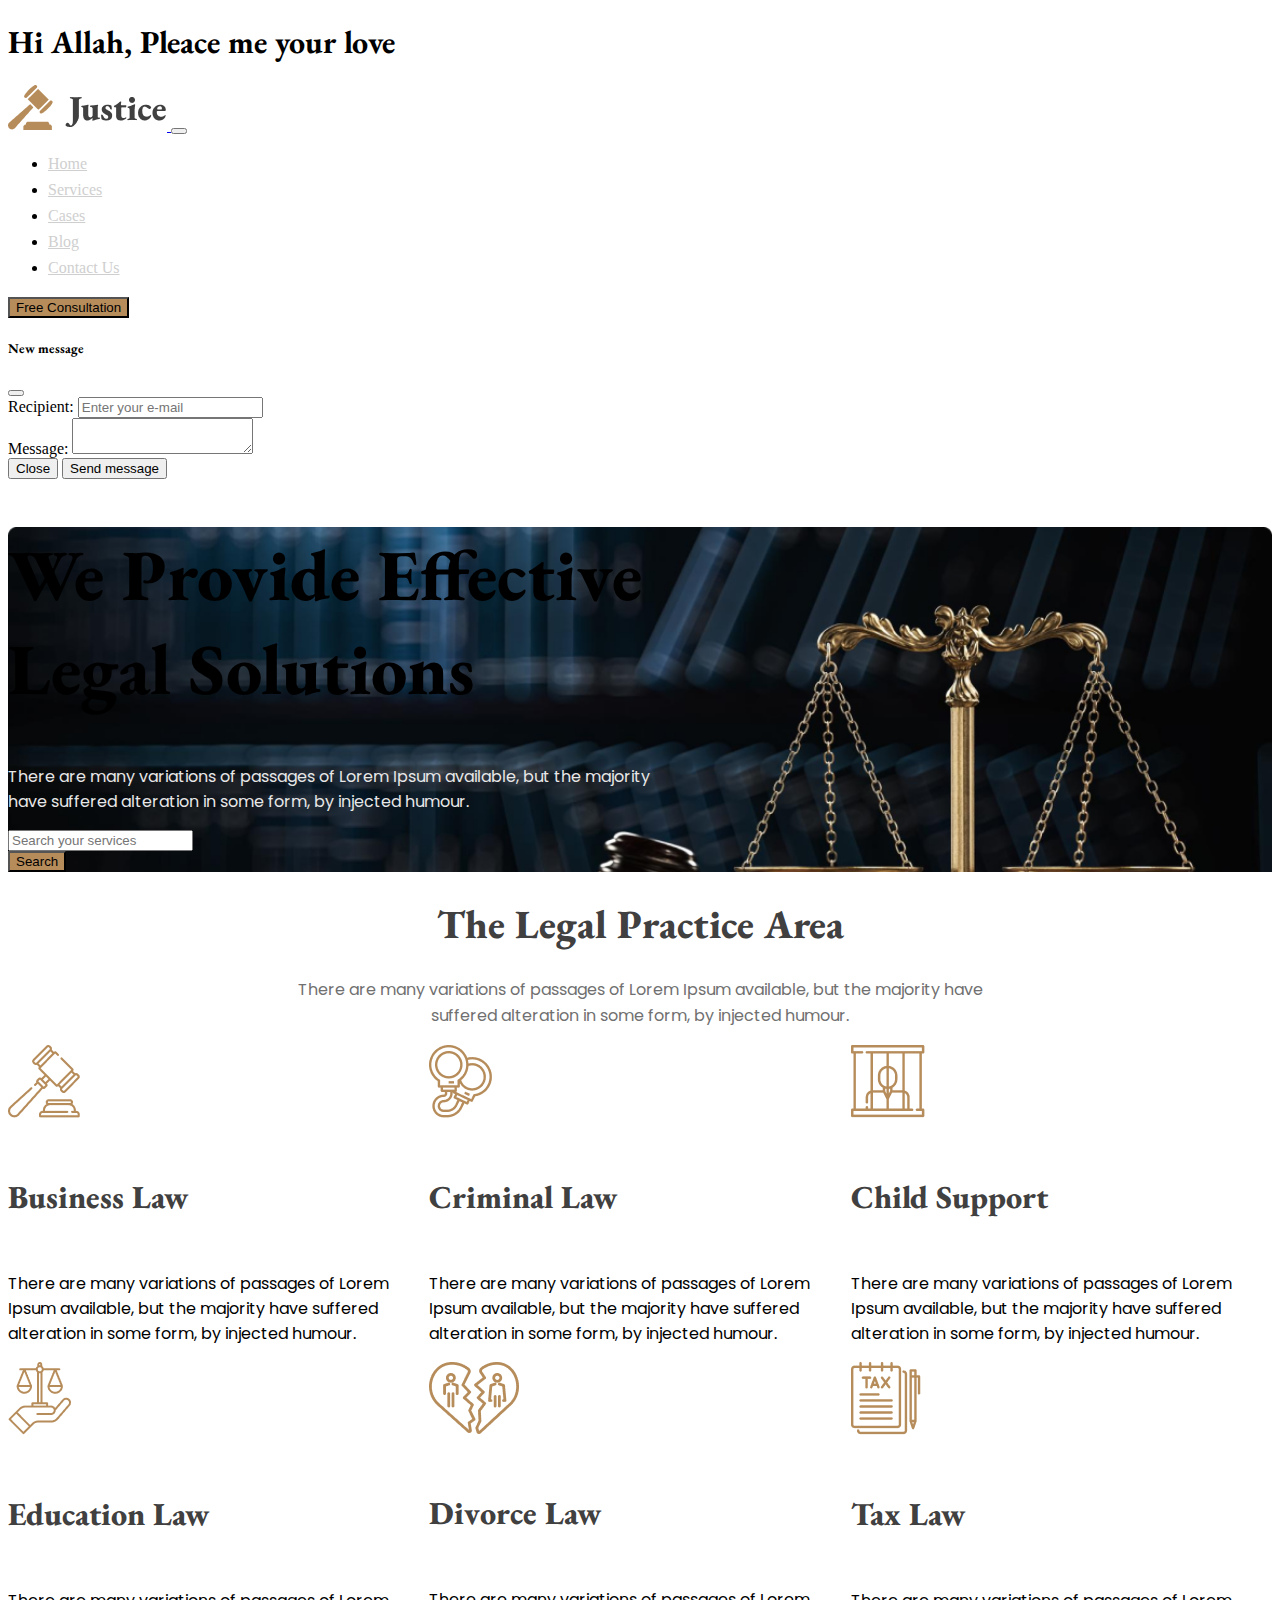
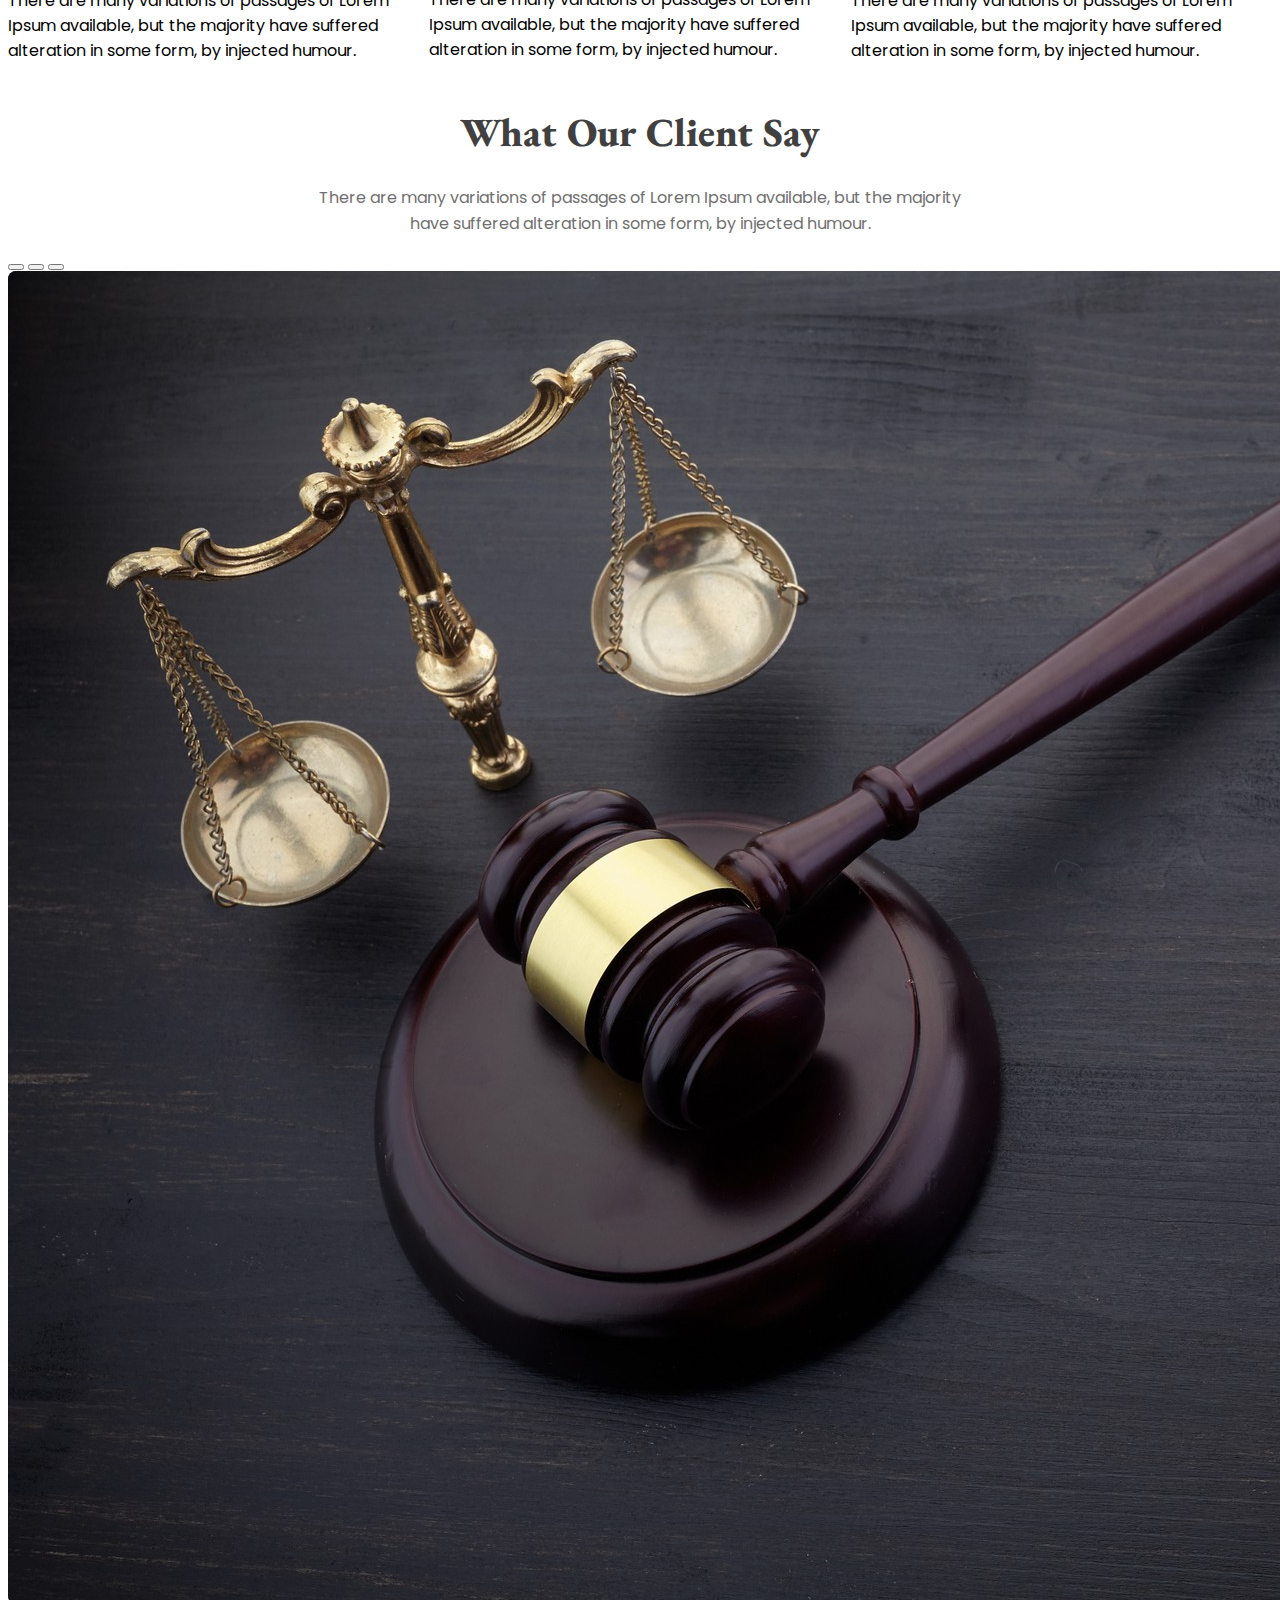
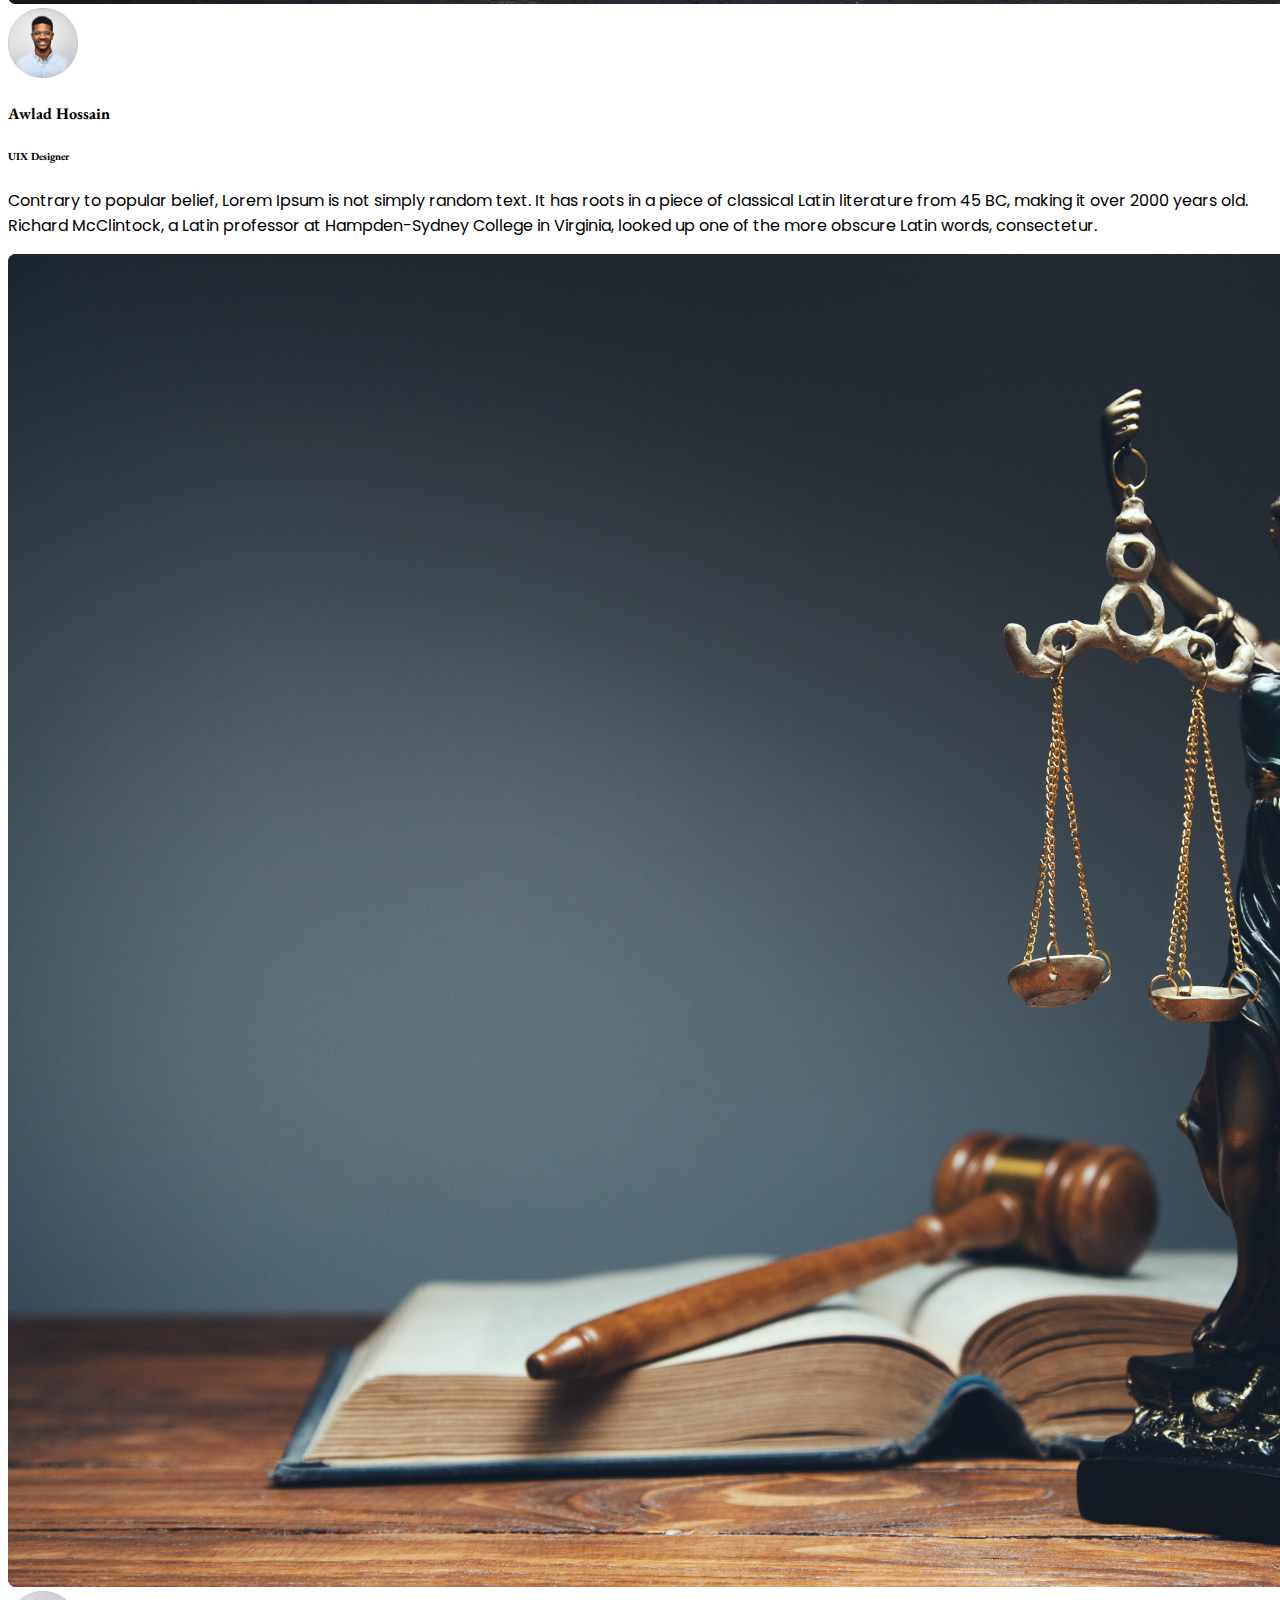
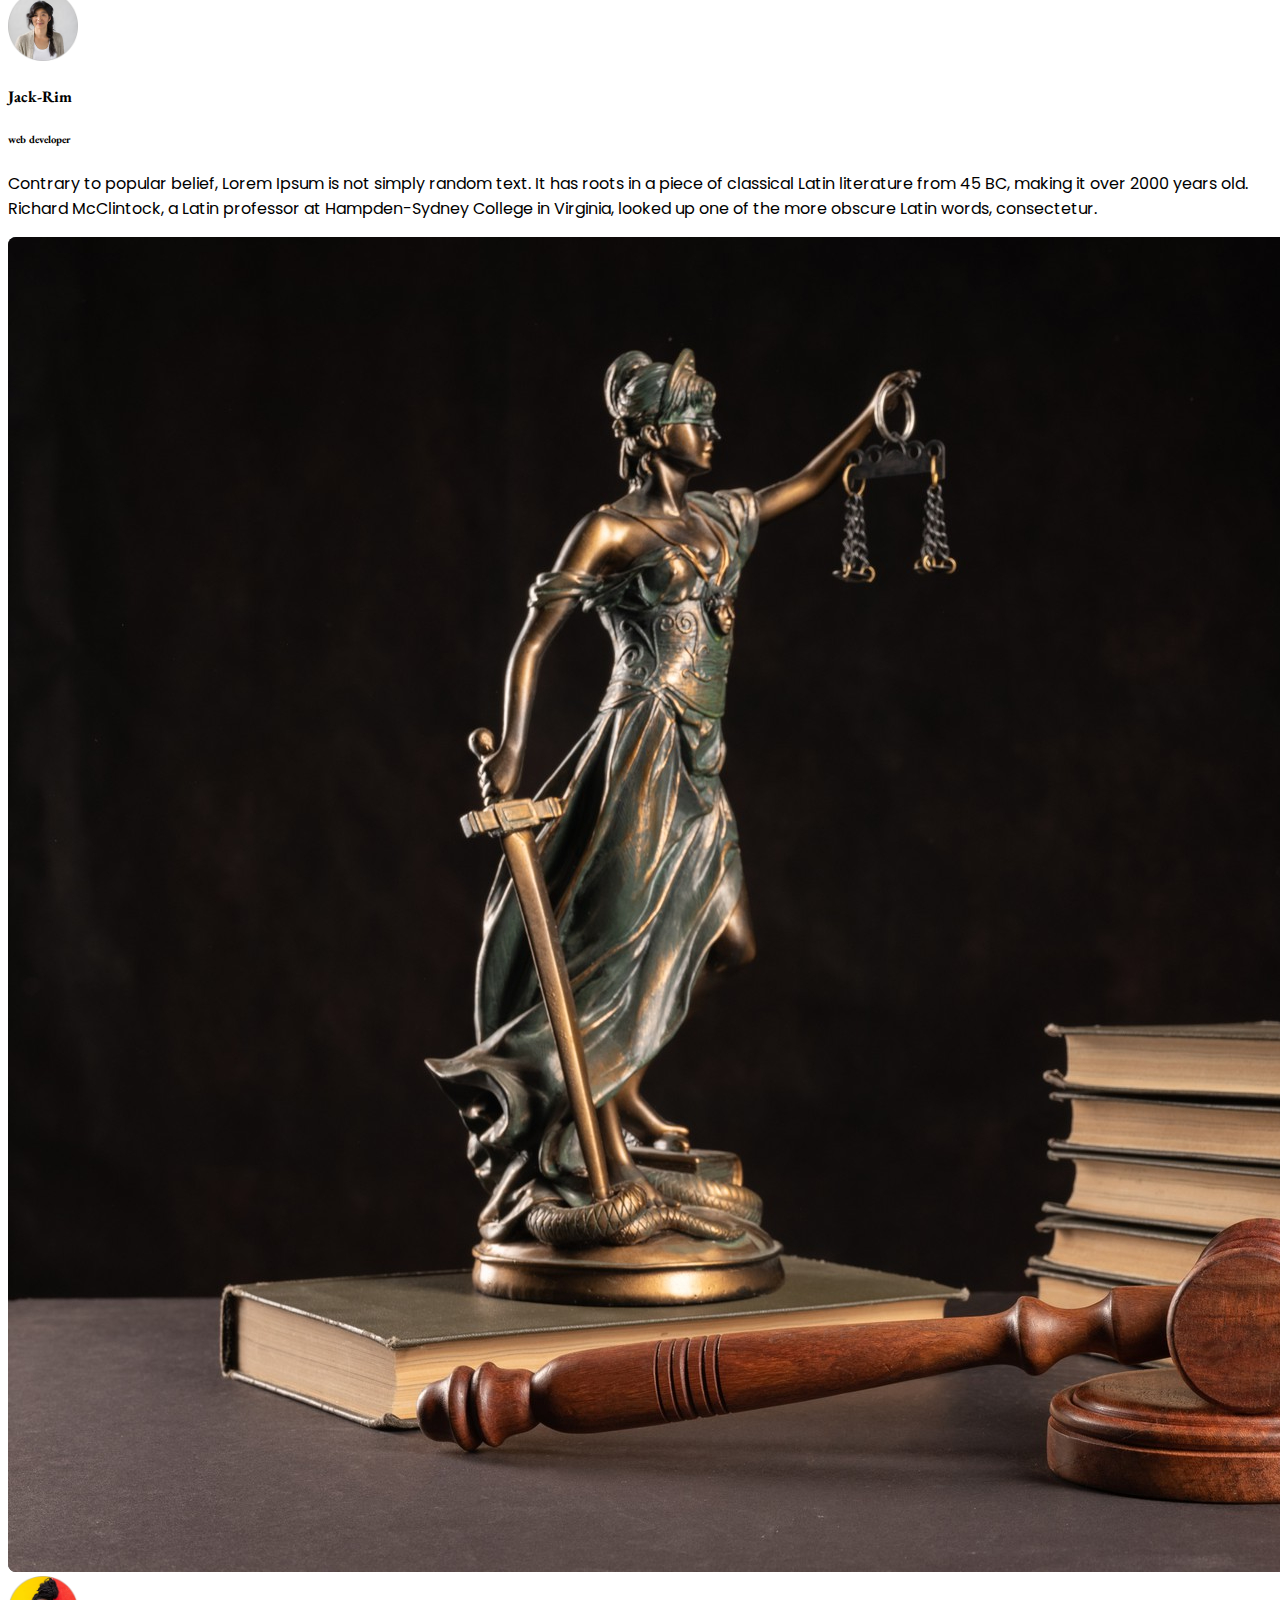
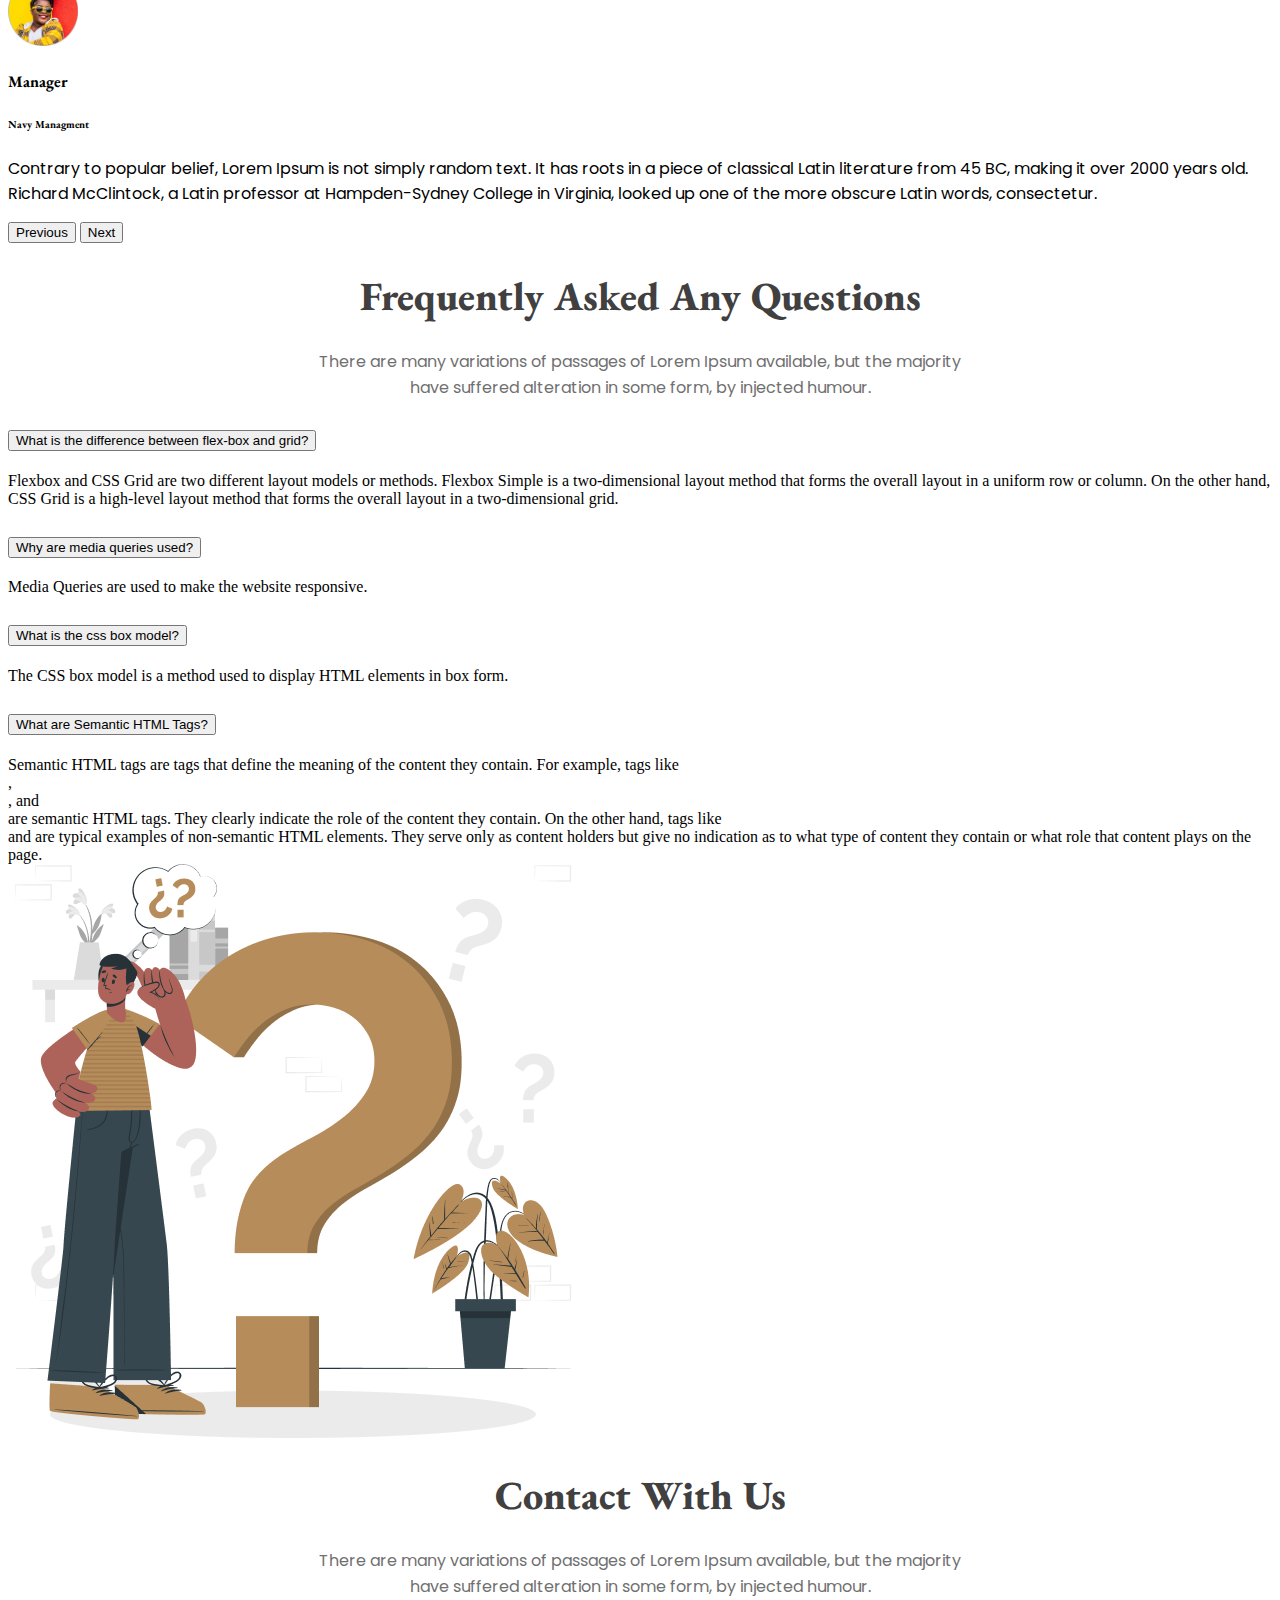
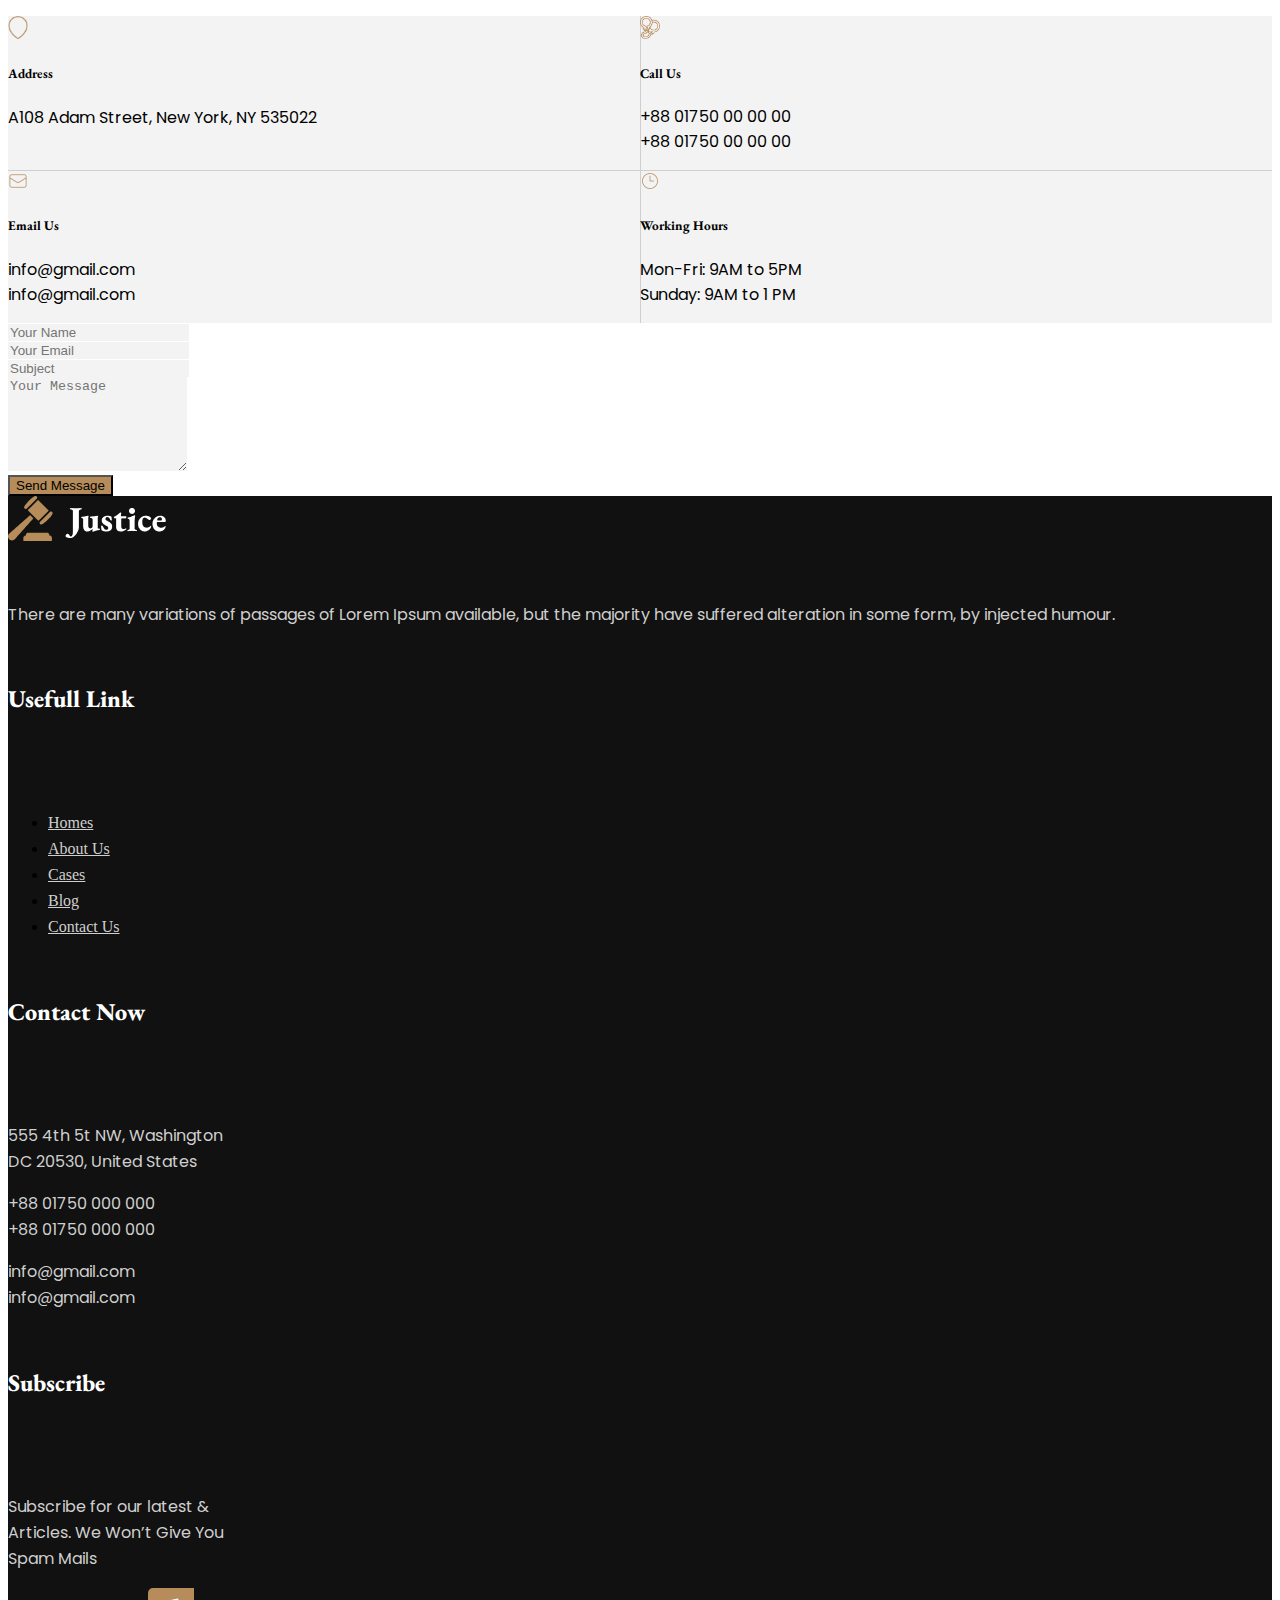
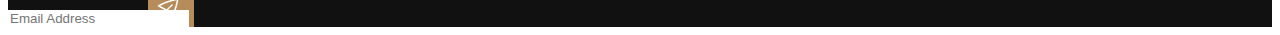
==== commit 0f0a5d63: "footer section add" ====
--- a/index.html
+++ b/index.html
@@ -454,7 +454,55 @@
 
         </section>
     </main>
-    <footer></footer>
+    <footer>
+        <div class="footer-section-show py-5 my-5">
+            <section class="container">
+                <div class="footer-section py-5">
+                    <div class="row">
+                        <div class="col-md-3 p-3">
+                            <img class="footer-logo" src="./images/logo.png" alt="">
+                            <p>There are many variations of passages of Lorem Ipsum available, but the majority have
+                                suffered alteration in some form, by injected humour.</p>
+                        </div>
+                        <div class="col-md-3 p-3">
+                            <h6>Usefull Link</h6>
+                            <ul class="ps-0">
+                                <li class="list-unstyled pb-2"><a class="text-decoration-none" href="">Homes</a>
+                                </li>
+                                <li class="list-unstyled pb-2"><a class="text-decoration-none" href="">About
+                                        Us</a></li>
+                                <li class="list-unstyled pb-2"><a class="text-decoration-none" href="">Cases</a>
+                                </li>
+                                <li class="list-unstyled pb-2"><a class="text-decoration-none" href="">Blog</a>
+                                </li>
+                                <li class="list-unstyled pb-2"><a class="text-decoration-none" href="">Contact
+                                        Us</a></li>
+                            </ul>
+                        </div>
+                        <div class="col-md-3 p-3">
+                            <h6>Contact Now</h6>
+                            <p>555 4th 5t NW, Washington <br>
+                                DC 20530, United States</p>
+                            <p>+88 01750 000 000 <br>
+                                +88 01750 000 000</p>
+                            <p>info@gmail.com <br>
+                                info@gmail.com</p>
+                        </div>
+                        <div class="col-md-3 p-3">
+                            <h6>Subscribe</h6>
+                            <p>Subscribe for our latest & <br> Articles. We Won’t Give You <br> Spam Mails</p>
+                            <div class="sms-field d-flex">
+                                <input class="border-0 rounded py-2 w-100" type="text" placeholder="Email Address">
+                                <button class="align-items-center py-2" type="submit">
+                                    <img src="./images/Frame.png" alt="" srcset="">
+                                </button>
+                            </div>
+                        </div>
+                    </div>
+                </div>
+            </section>
+        </div>
+    </footer>
 
 
 
--- a/css/style.css
+++ b/css/style.css
@@ -113,6 +113,39 @@
   background: #f3f3f3;
   border: none;
 }
+.footer-section-show {
+  background: #111111;
+}
+.footer-section h6 {
+  font-weight: 800;
+  font-size: 24px;
+  line-height: 31px;
+  color: #ffffff;
+}
+.footer-section h6,
+.footer-logo {
+  padding-bottom: 40px;
+}
+
+.footer-section p,
+ul > li > a {
+  font-size: 16px;
+  line-height: 26px;
+  color: #cfcfcf;
+}
+.sms-field input {
+  position: relative;
+  border: none;
+}
+.sms-field button {
+  margin-left: -45px;
+  background-color: #b68c5a;
+  color: #ffffff;
+  z-index: 9;
+  border-radius: 5px 0px 0px 5px;
+  border: none;
+}
+
 /* -----------------------Responsive style -----------------------*/
 @media screen and (max-width: 768px) {
   .legal-practice-card {
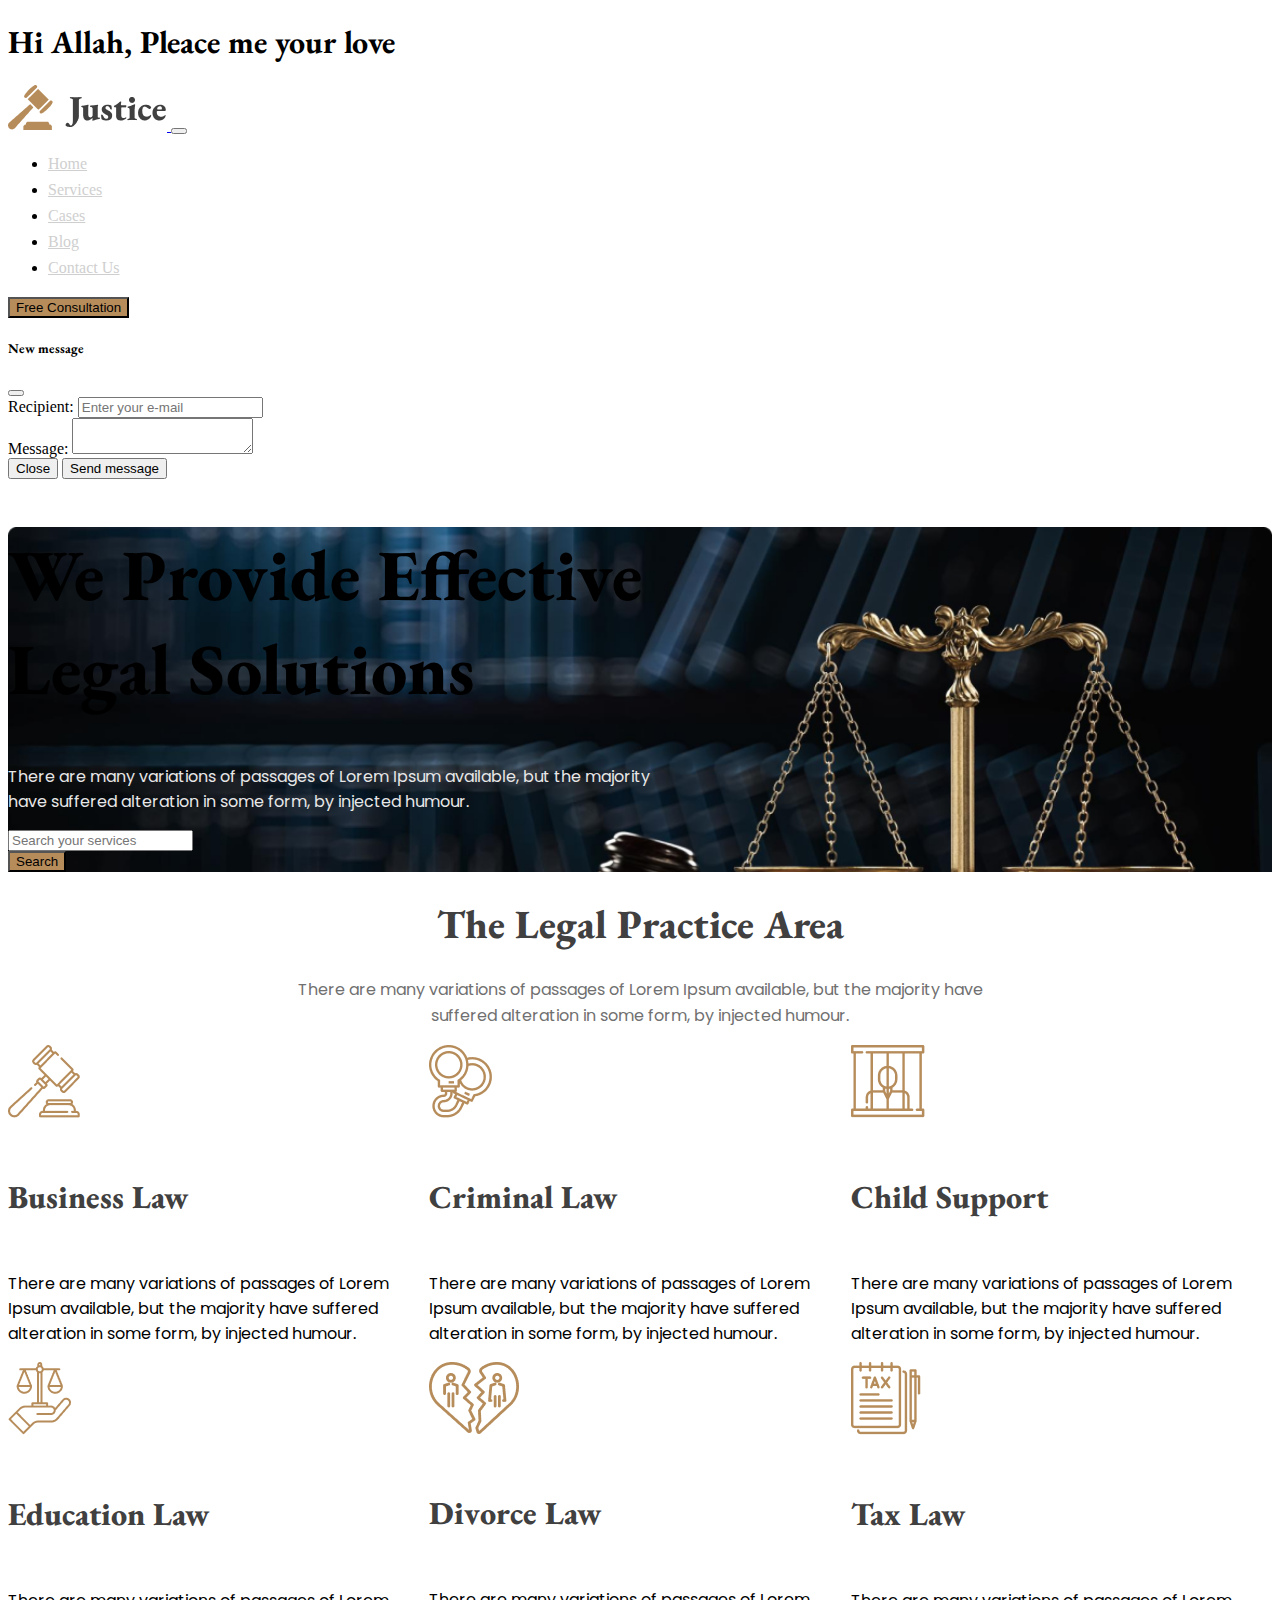
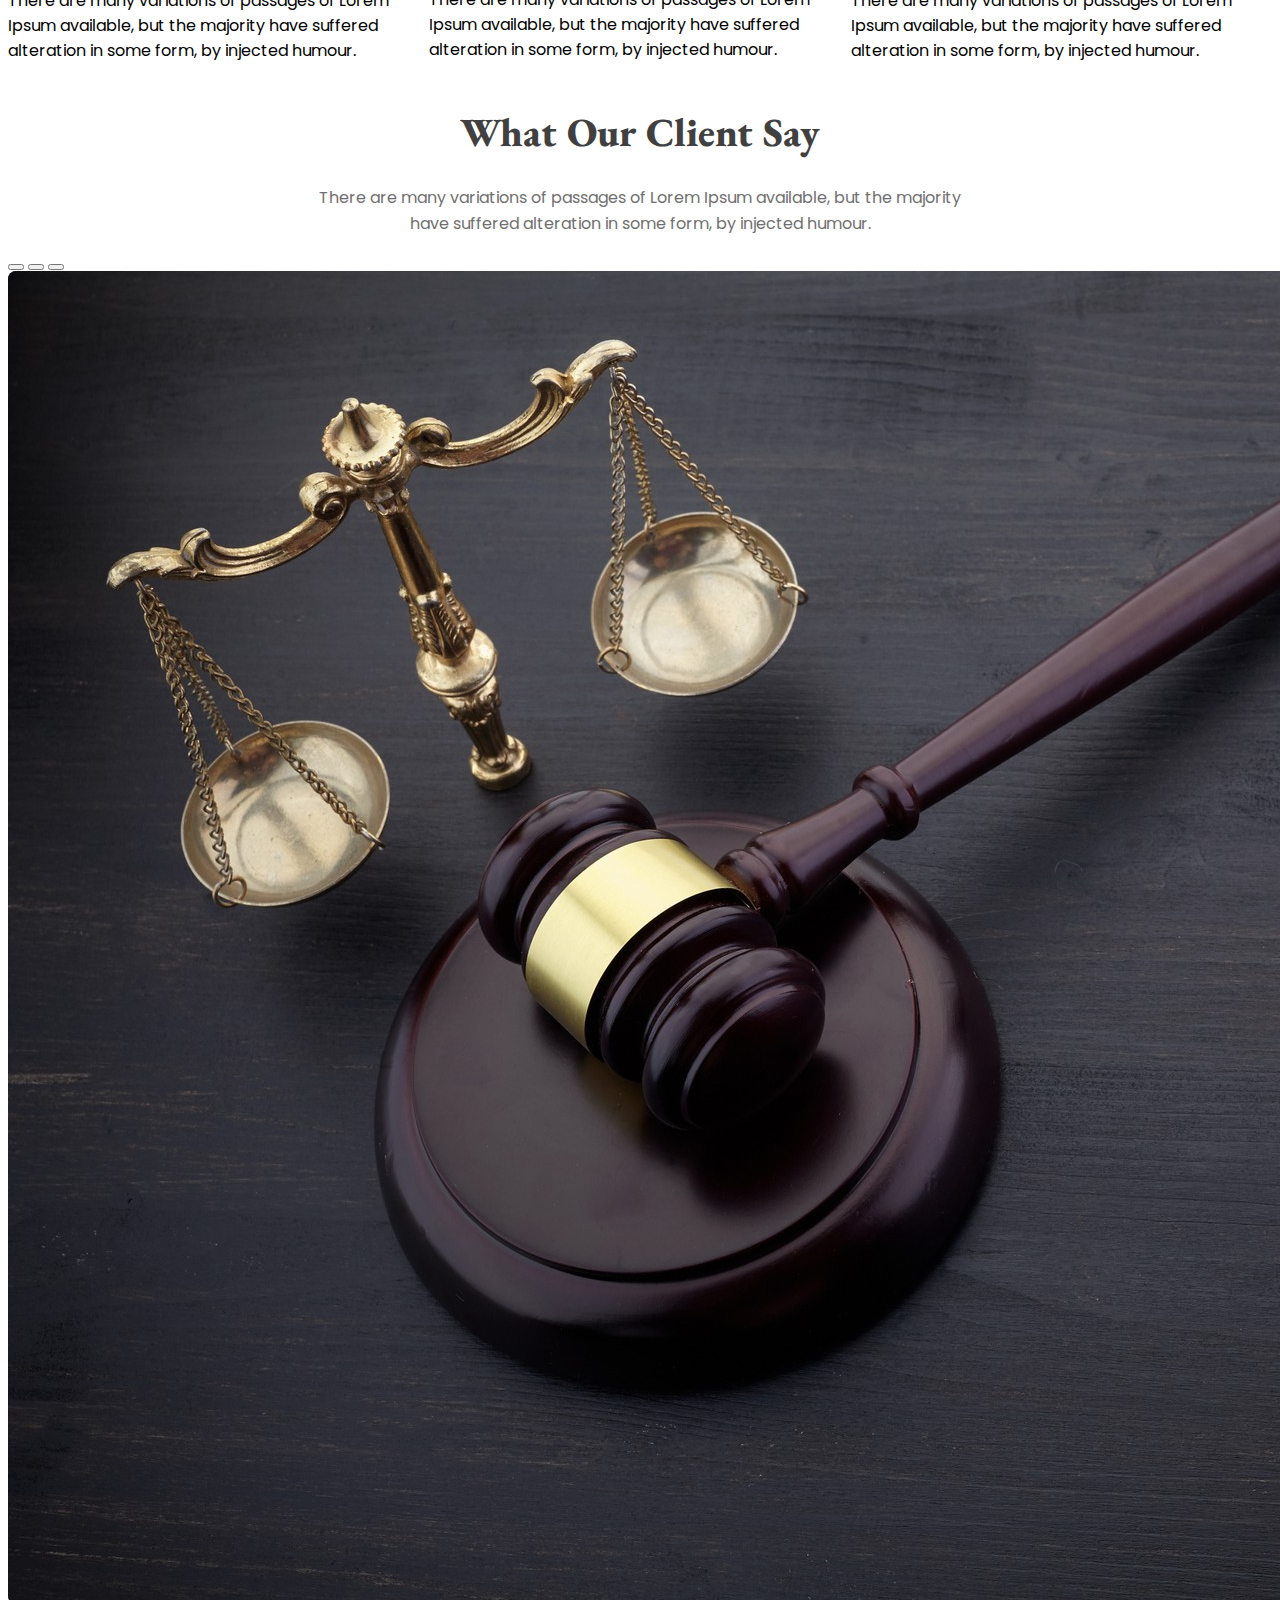
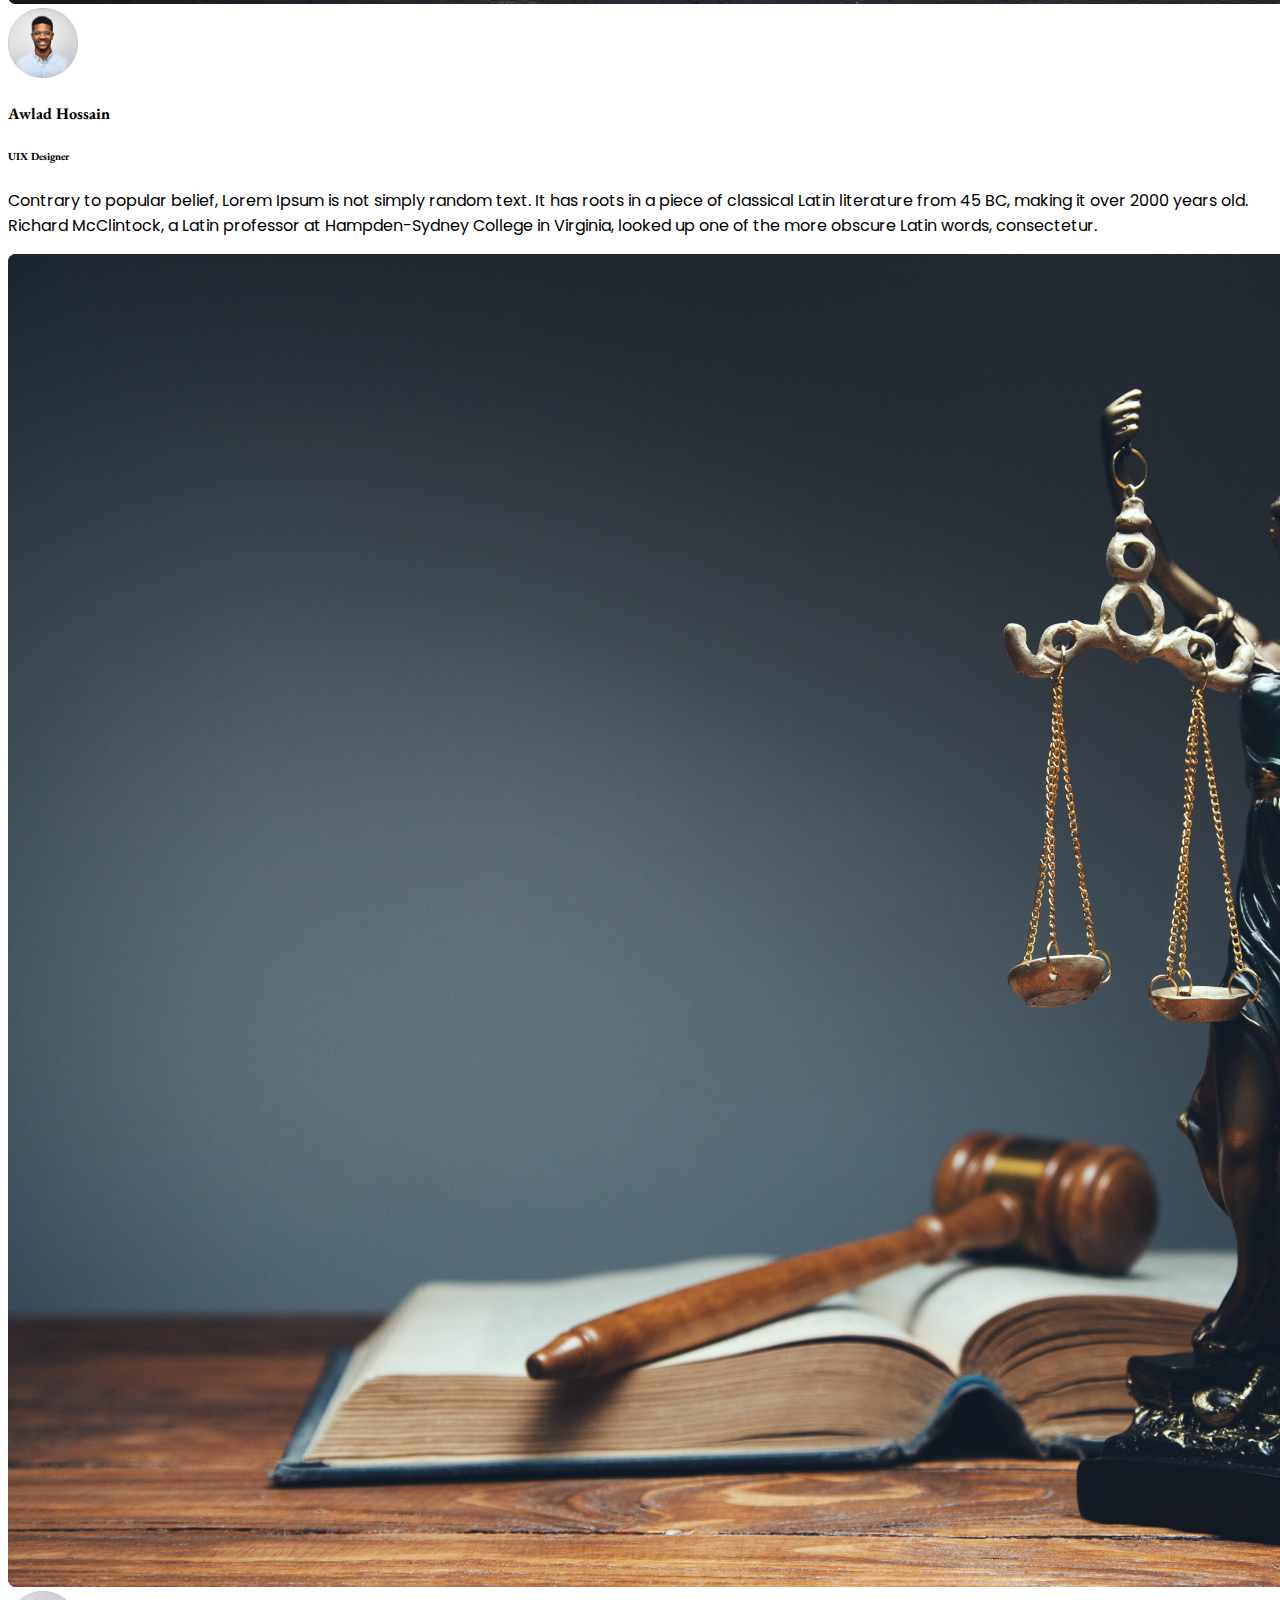
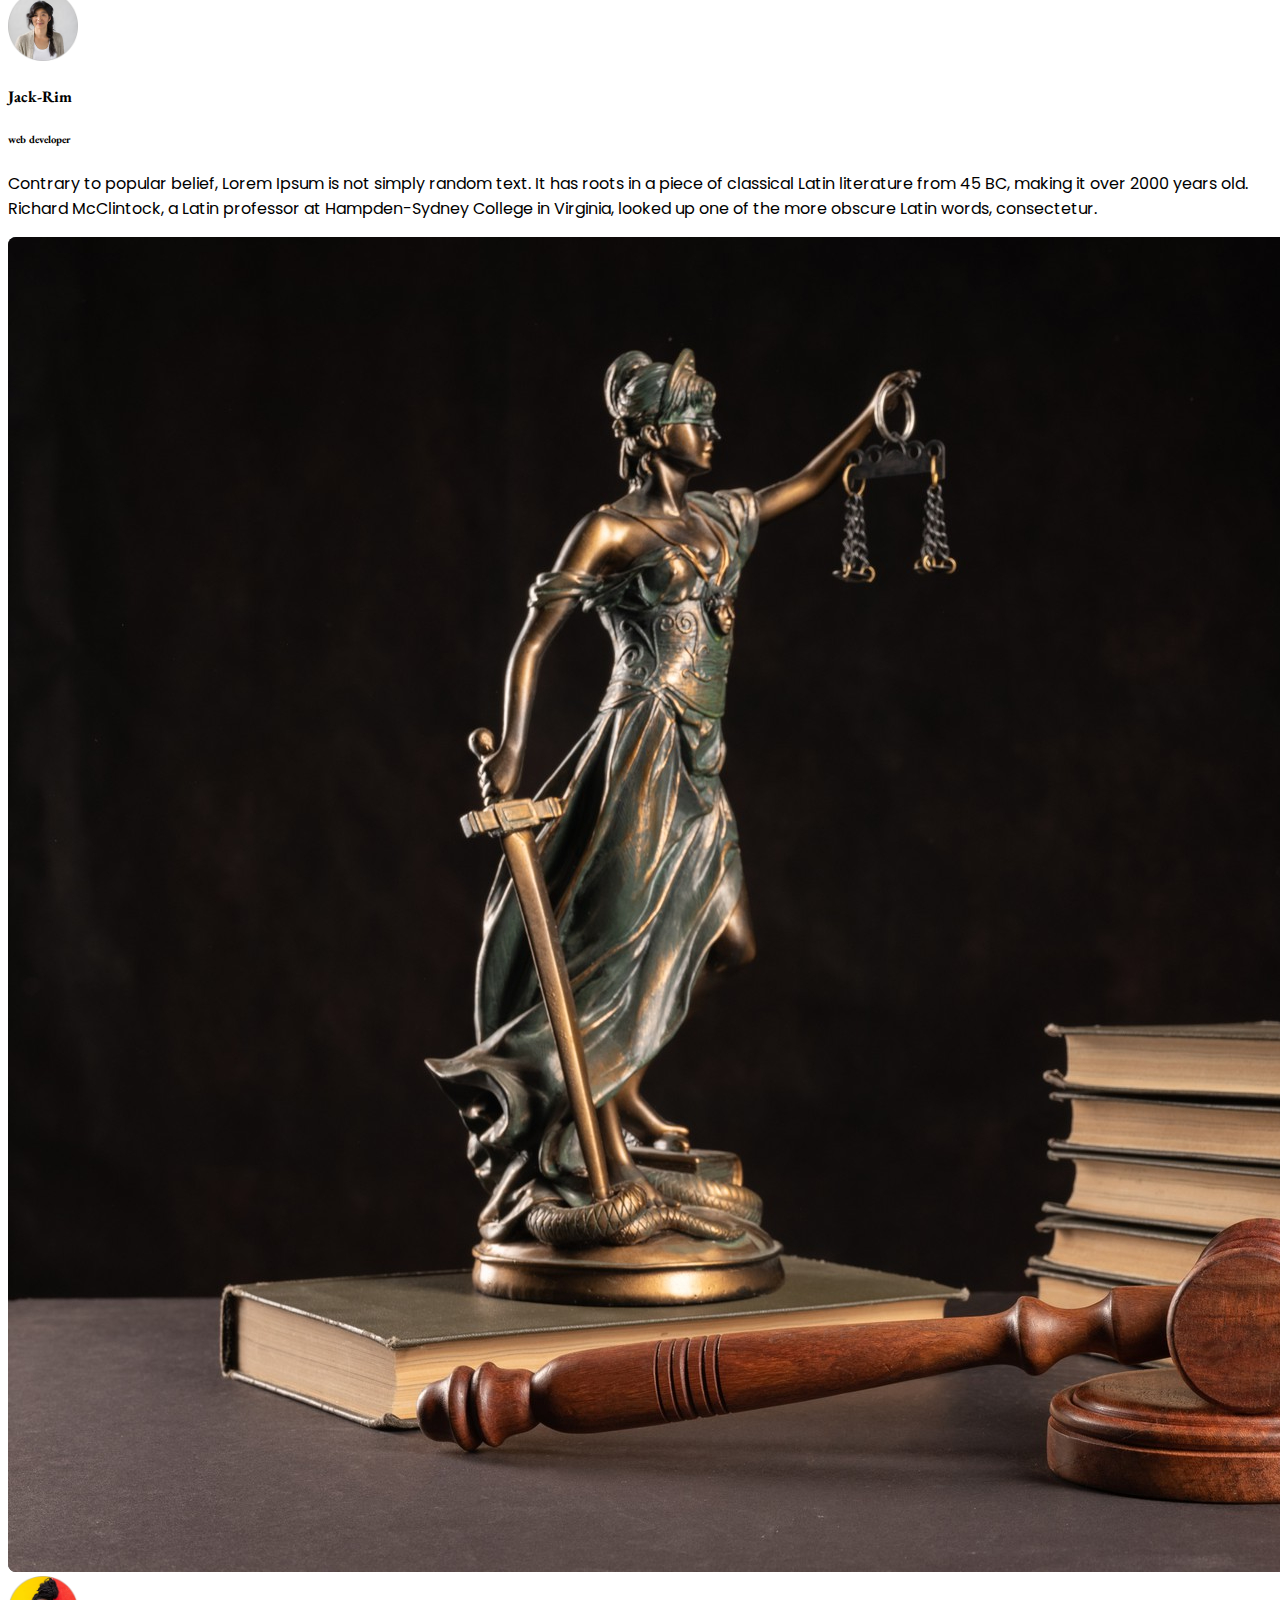
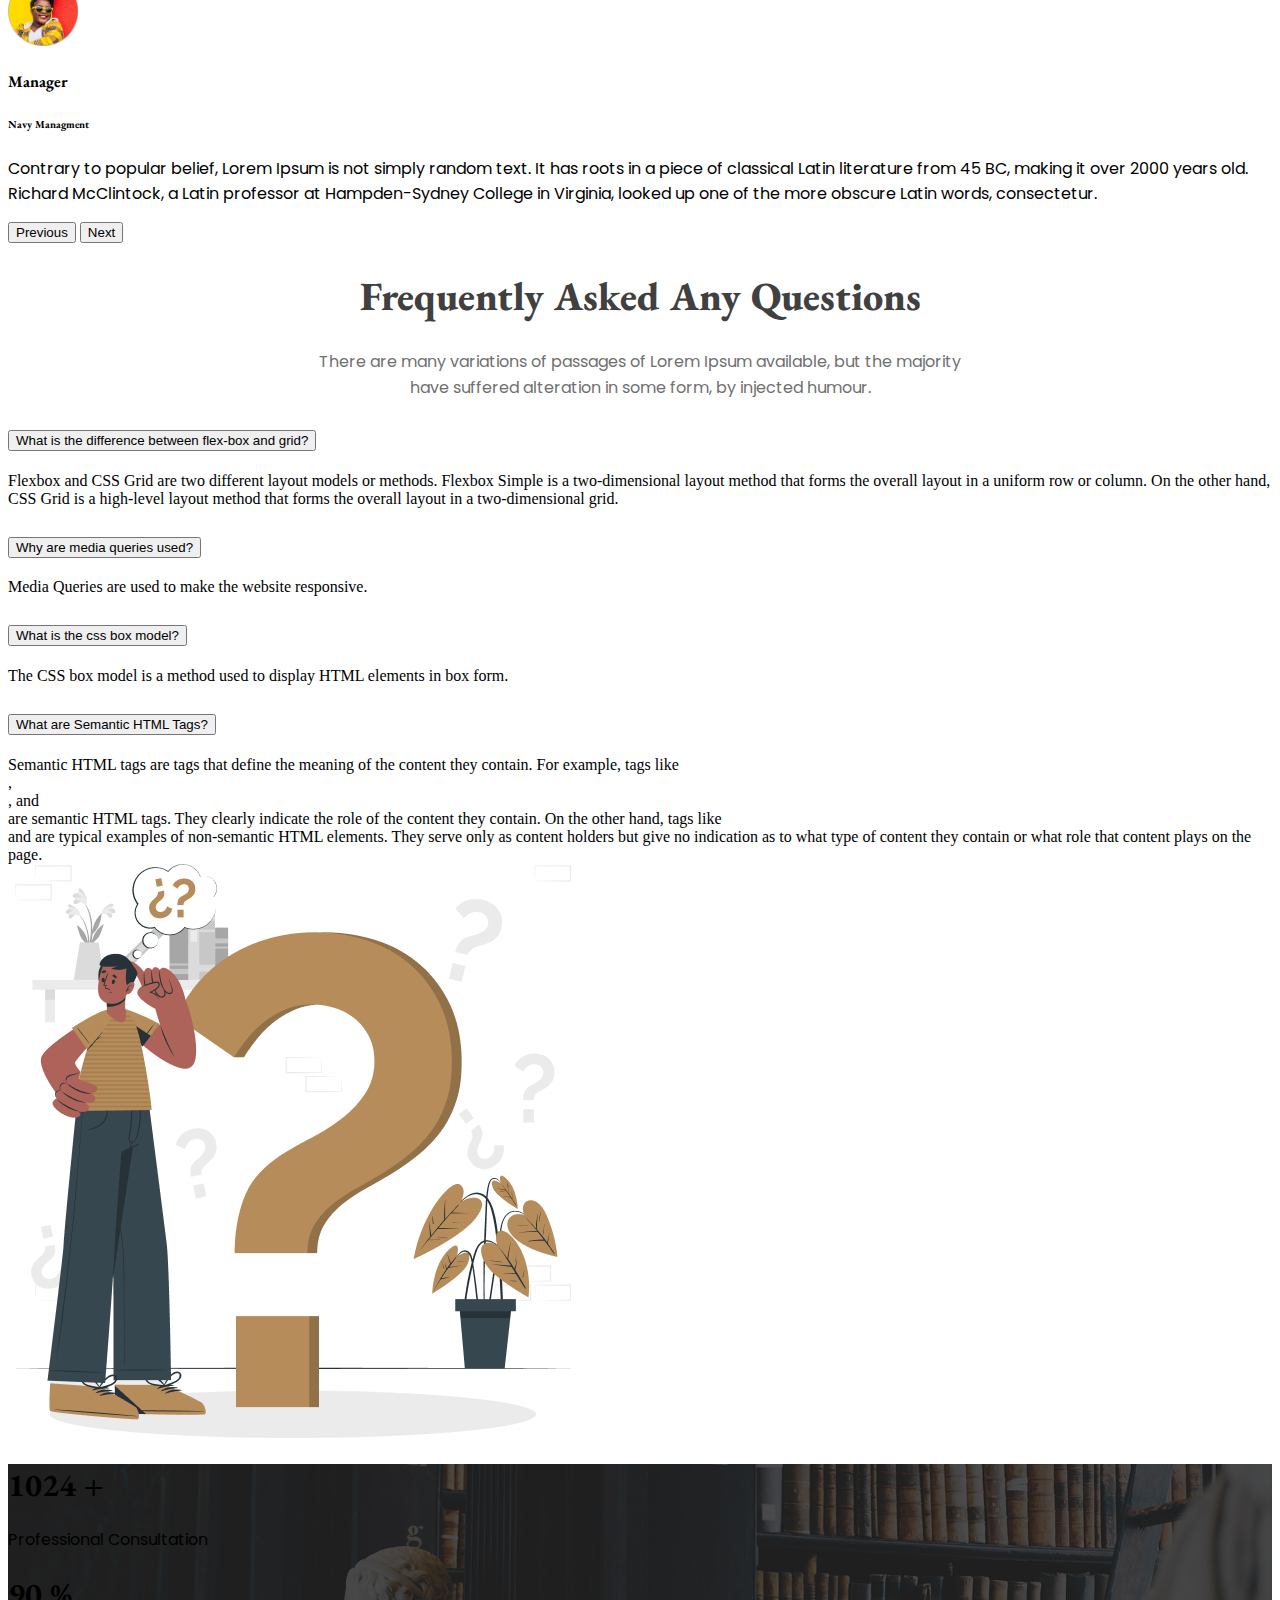
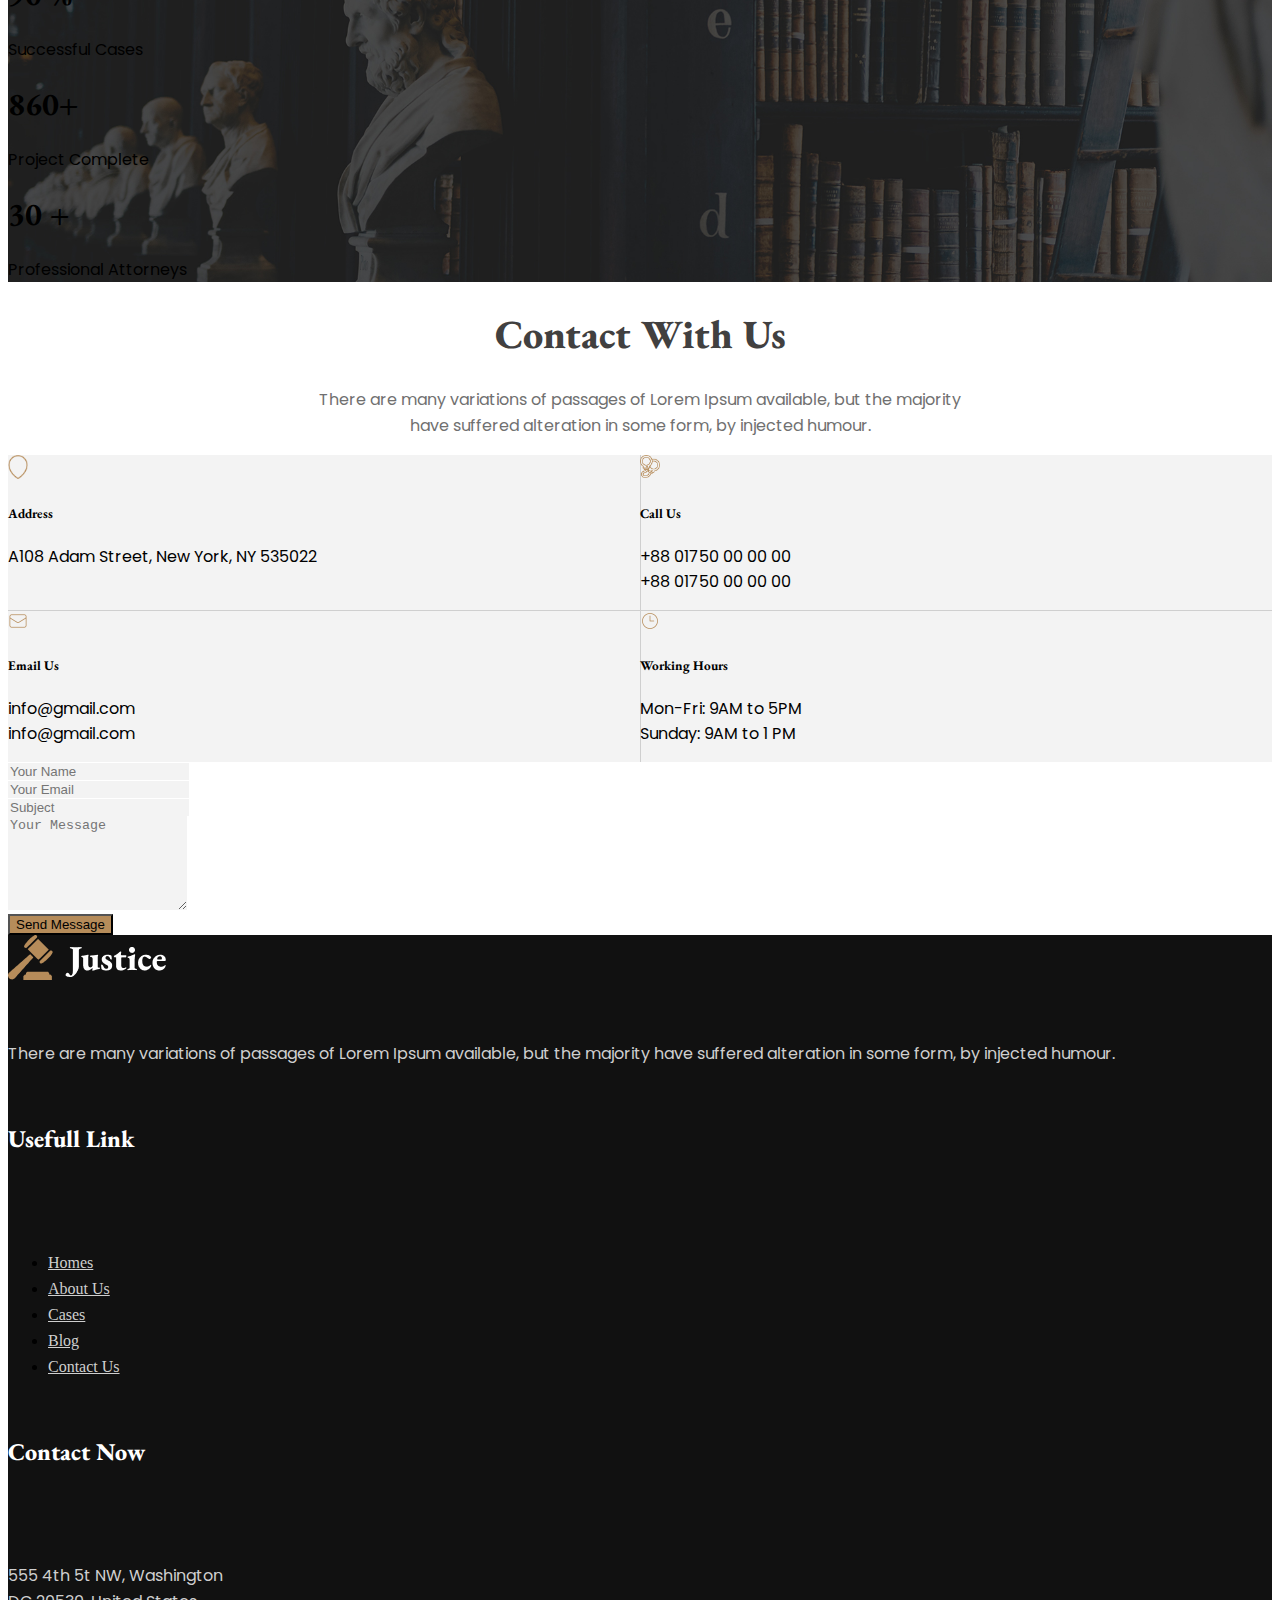
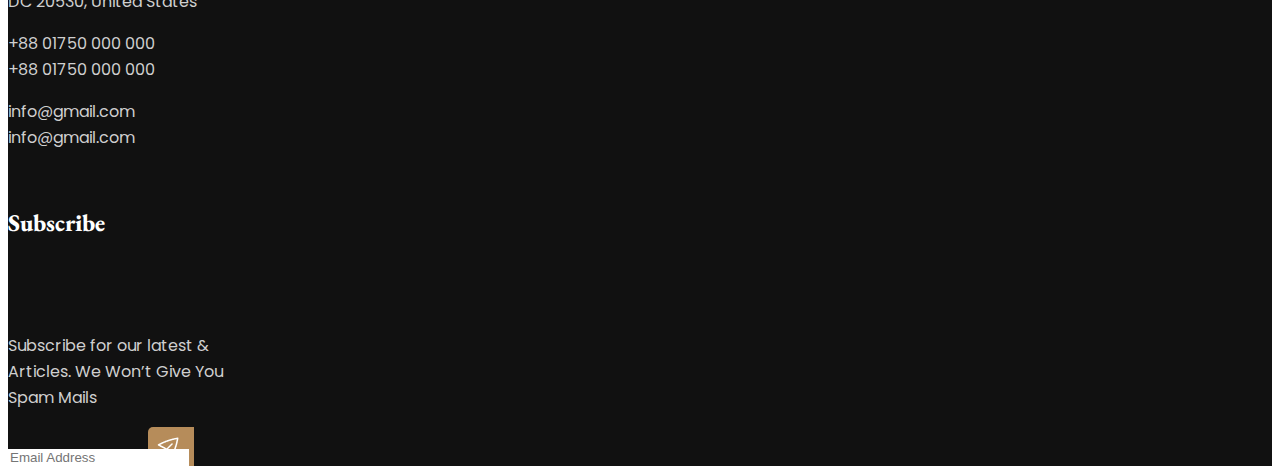
==== commit 1583bf0e: "nes section add" ====
--- a/index.html
+++ b/index.html
@@ -376,6 +376,32 @@
             </div>
         </section>
 
+        <!-- project-information Section -->
+        <div class="project-information py-5 my-5">
+            <section class="container">
+                <div class="project-section text-white py-5">
+                    <div class="row">
+                        <div class="col-md-3 text-center">
+                            <h1>1024 <span>+</span></h1>
+                            <p>Professional Consultation </p>
+                        </div>
+                        <div class="col-md-3 text-center">
+                            <h1>90 <span>%</span></h1>
+                            <p>Successful Cases </p>
+                        </div>
+                        <div class="col-md-3 text-center">
+                            <h1>860<span>+</span></h1>
+                            <p>Project Complete </p>
+                        </div>
+                        <div class="col-md-3 text-center">
+                            <h1>30 <span>+</span></h1>
+                            <p>Professional Attorneys</p>
+                        </div>
+                    </div>
+                </div>
+            </section>
+        </div>
+
         <!-- Contact With Us -->
         <section class="container">
             <div class="main-section py-5 my-5">
@@ -451,9 +477,10 @@
                     </div>
                 </div>
             </div>
-
         </section>
     </main>
+
+    <!-- Footer Section start -->
     <footer>
         <div class="footer-section-show py-5 my-5">
             <section class="container">
--- a/css/style.css
+++ b/css/style.css
@@ -145,6 +145,13 @@
   border-radius: 5px 0px 0px 5px;
   border: none;
 }
+.project-information {
+  background-image: url(../images/project-logo.jpg);
+  background-repeat: no-repeat;
+  background-size: auto;
+  background-size: contain;
+  background-size: cover;
+}
 
 /* -----------------------Responsive style -----------------------*/
 @media screen and (max-width: 768px) {
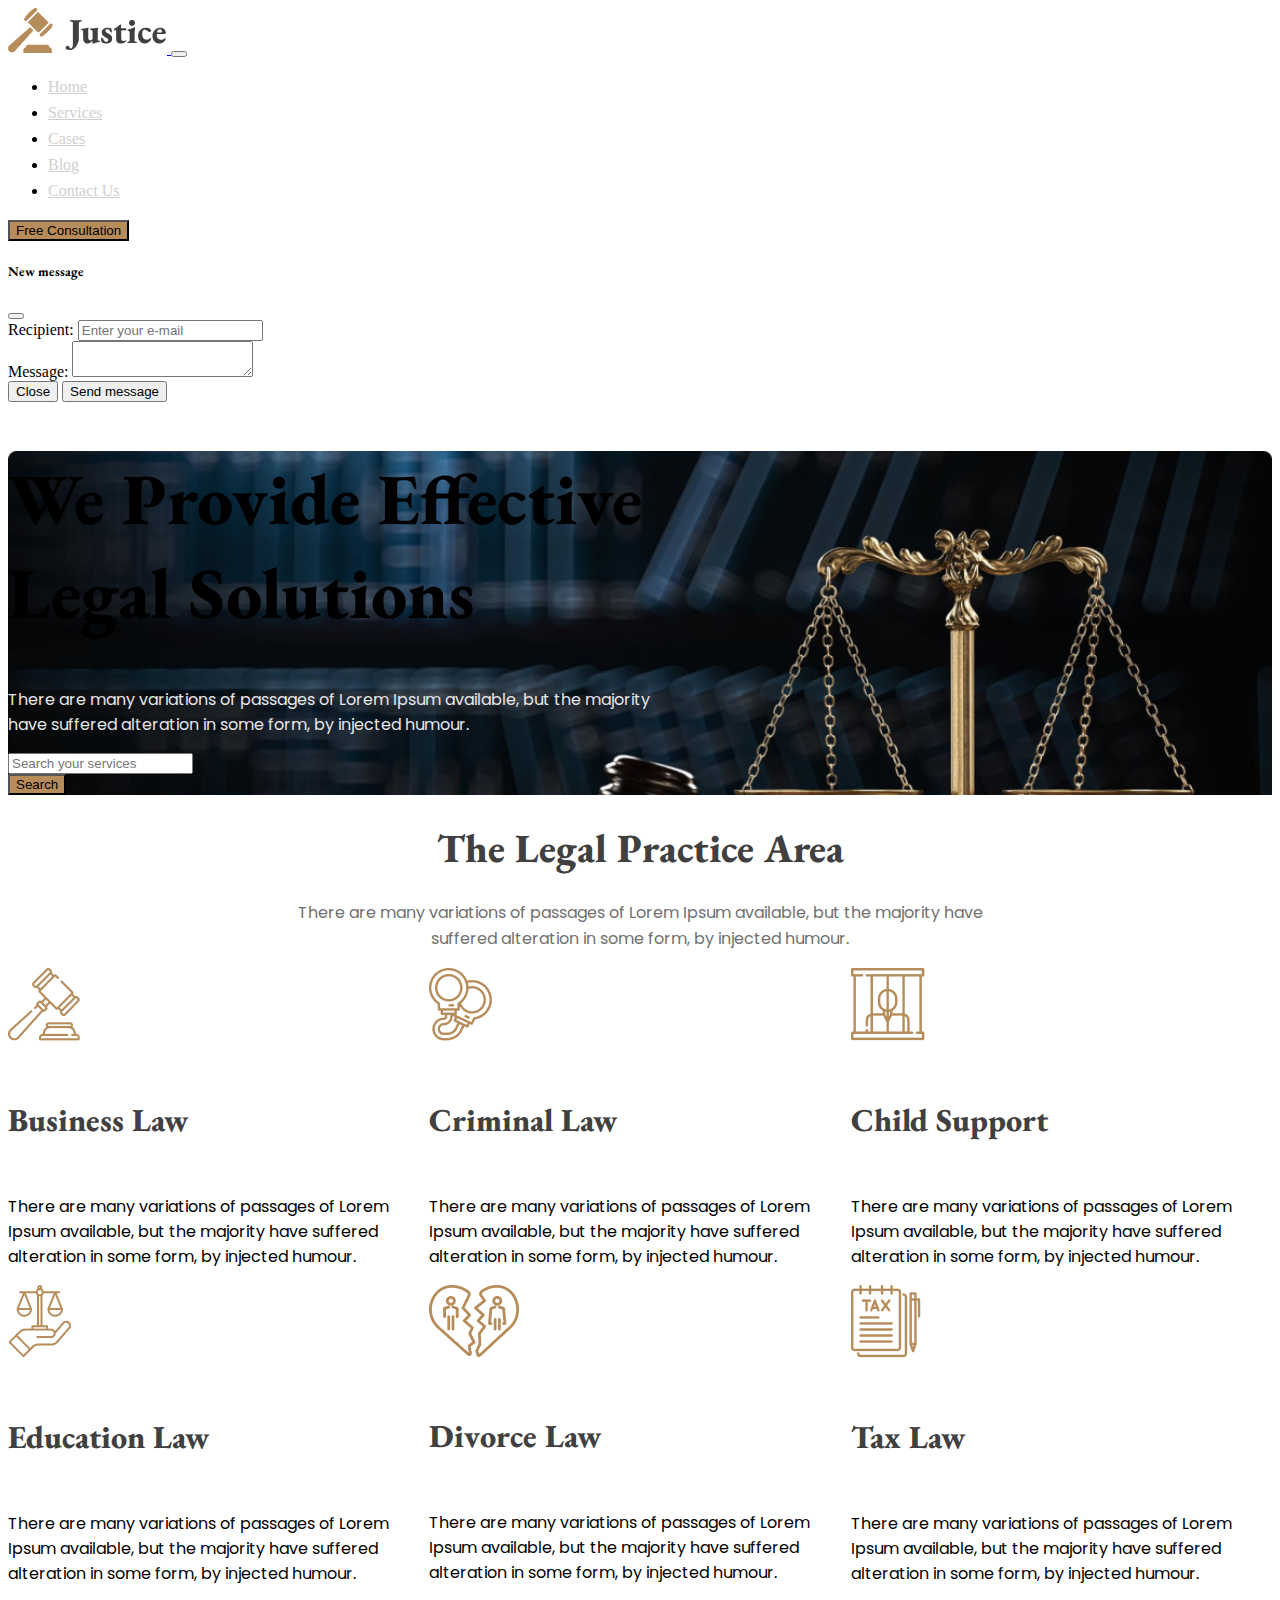
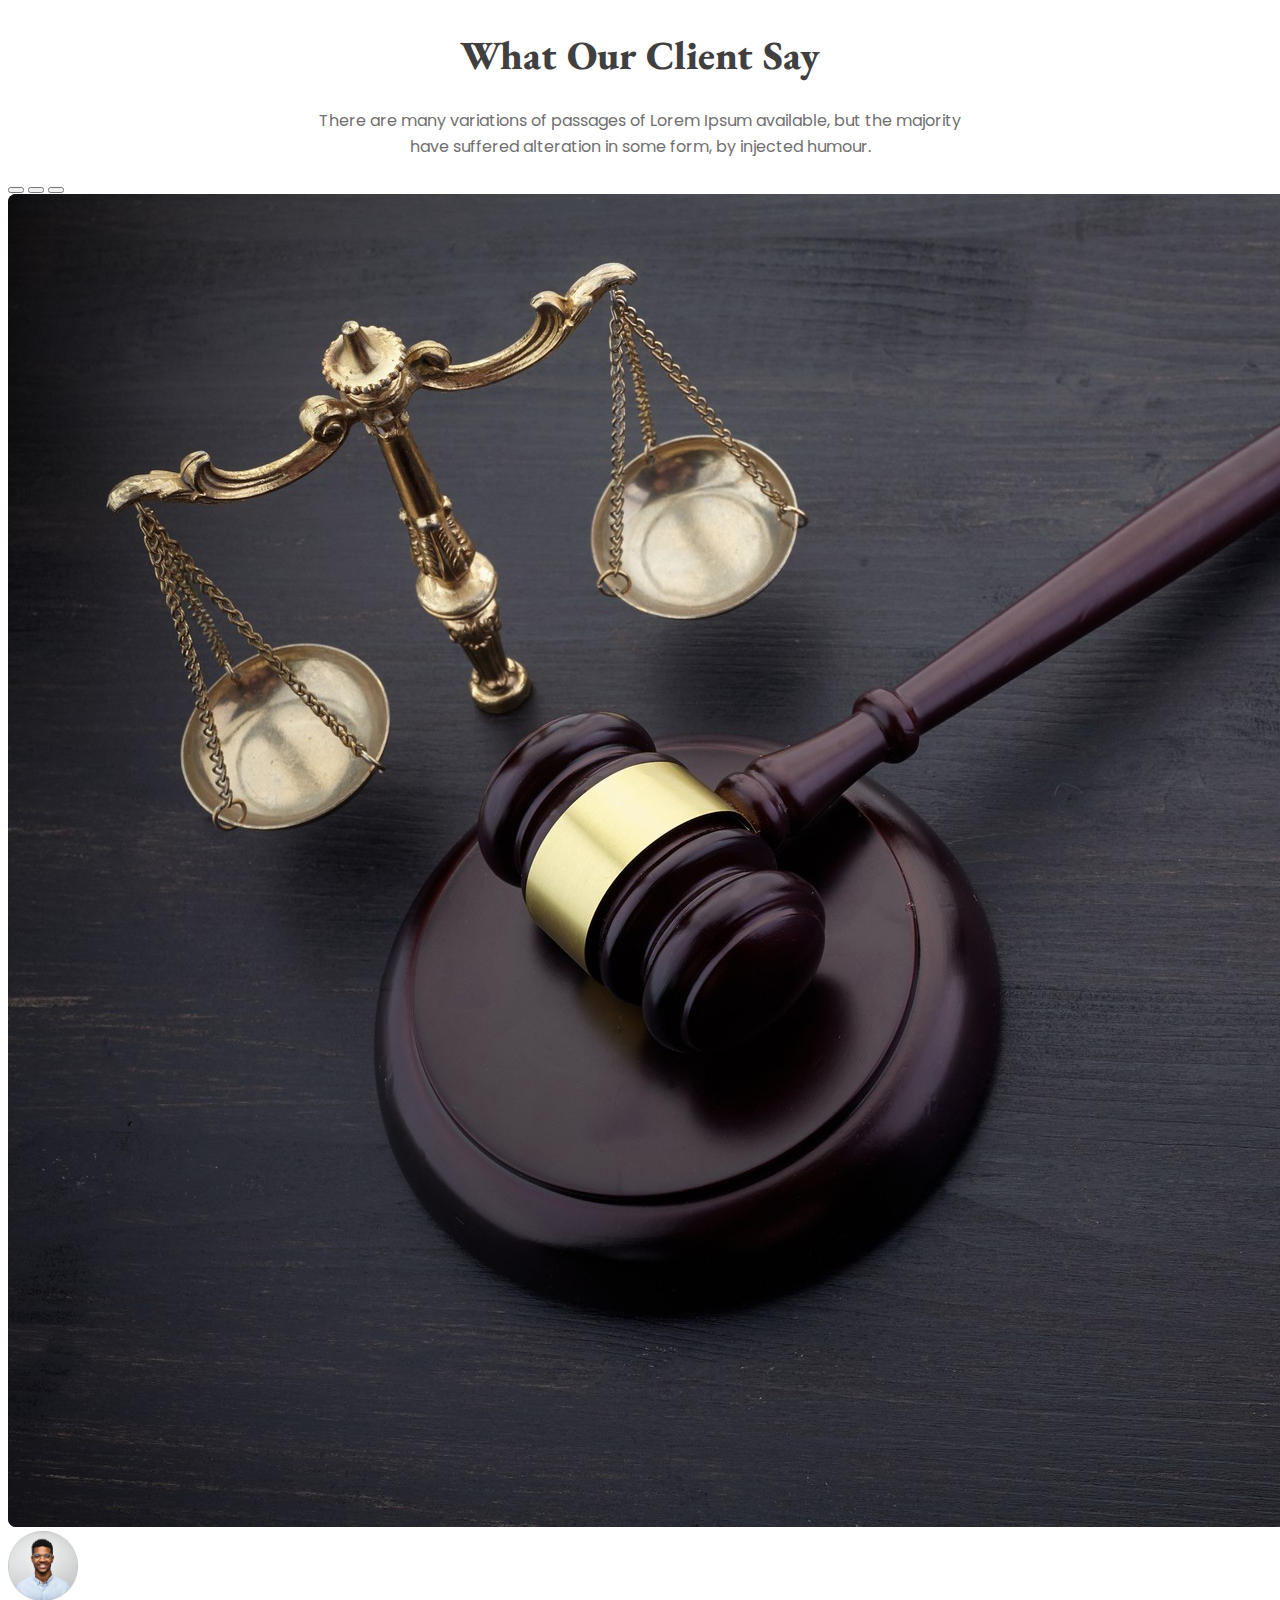
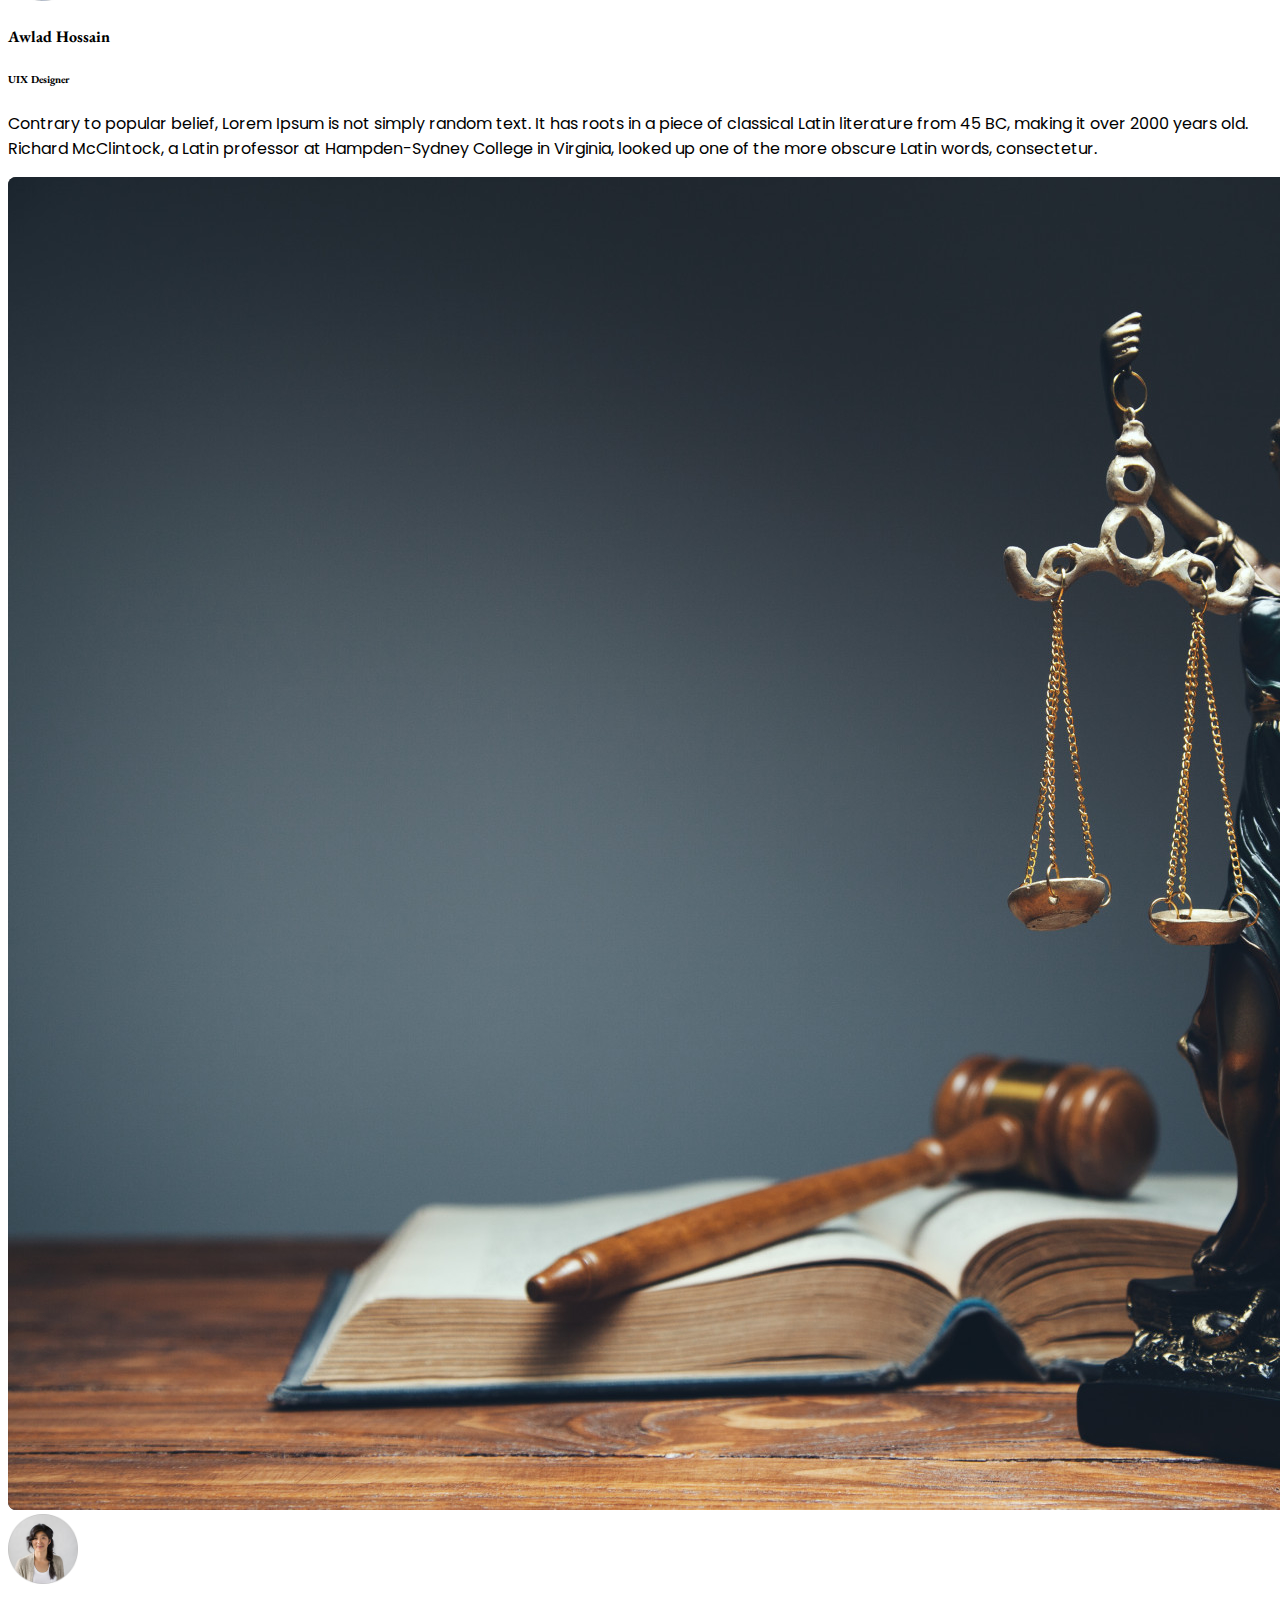
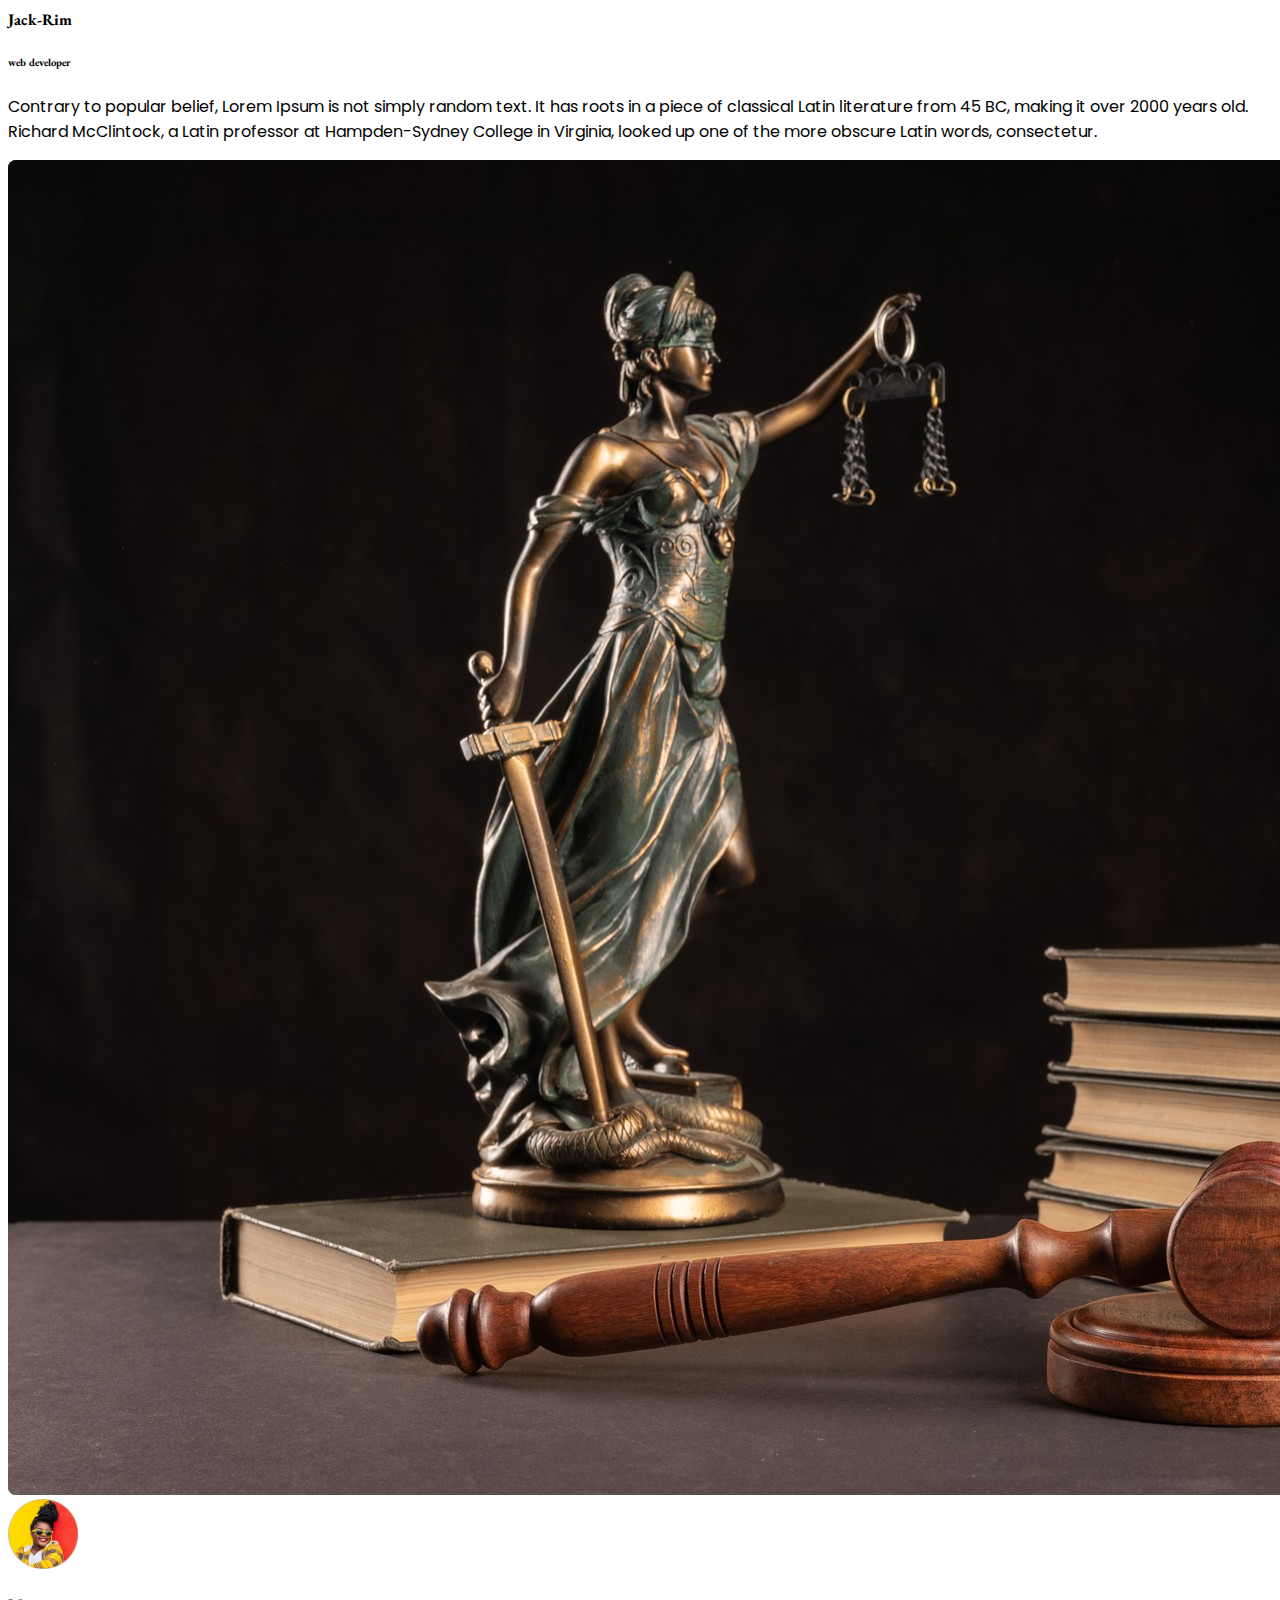
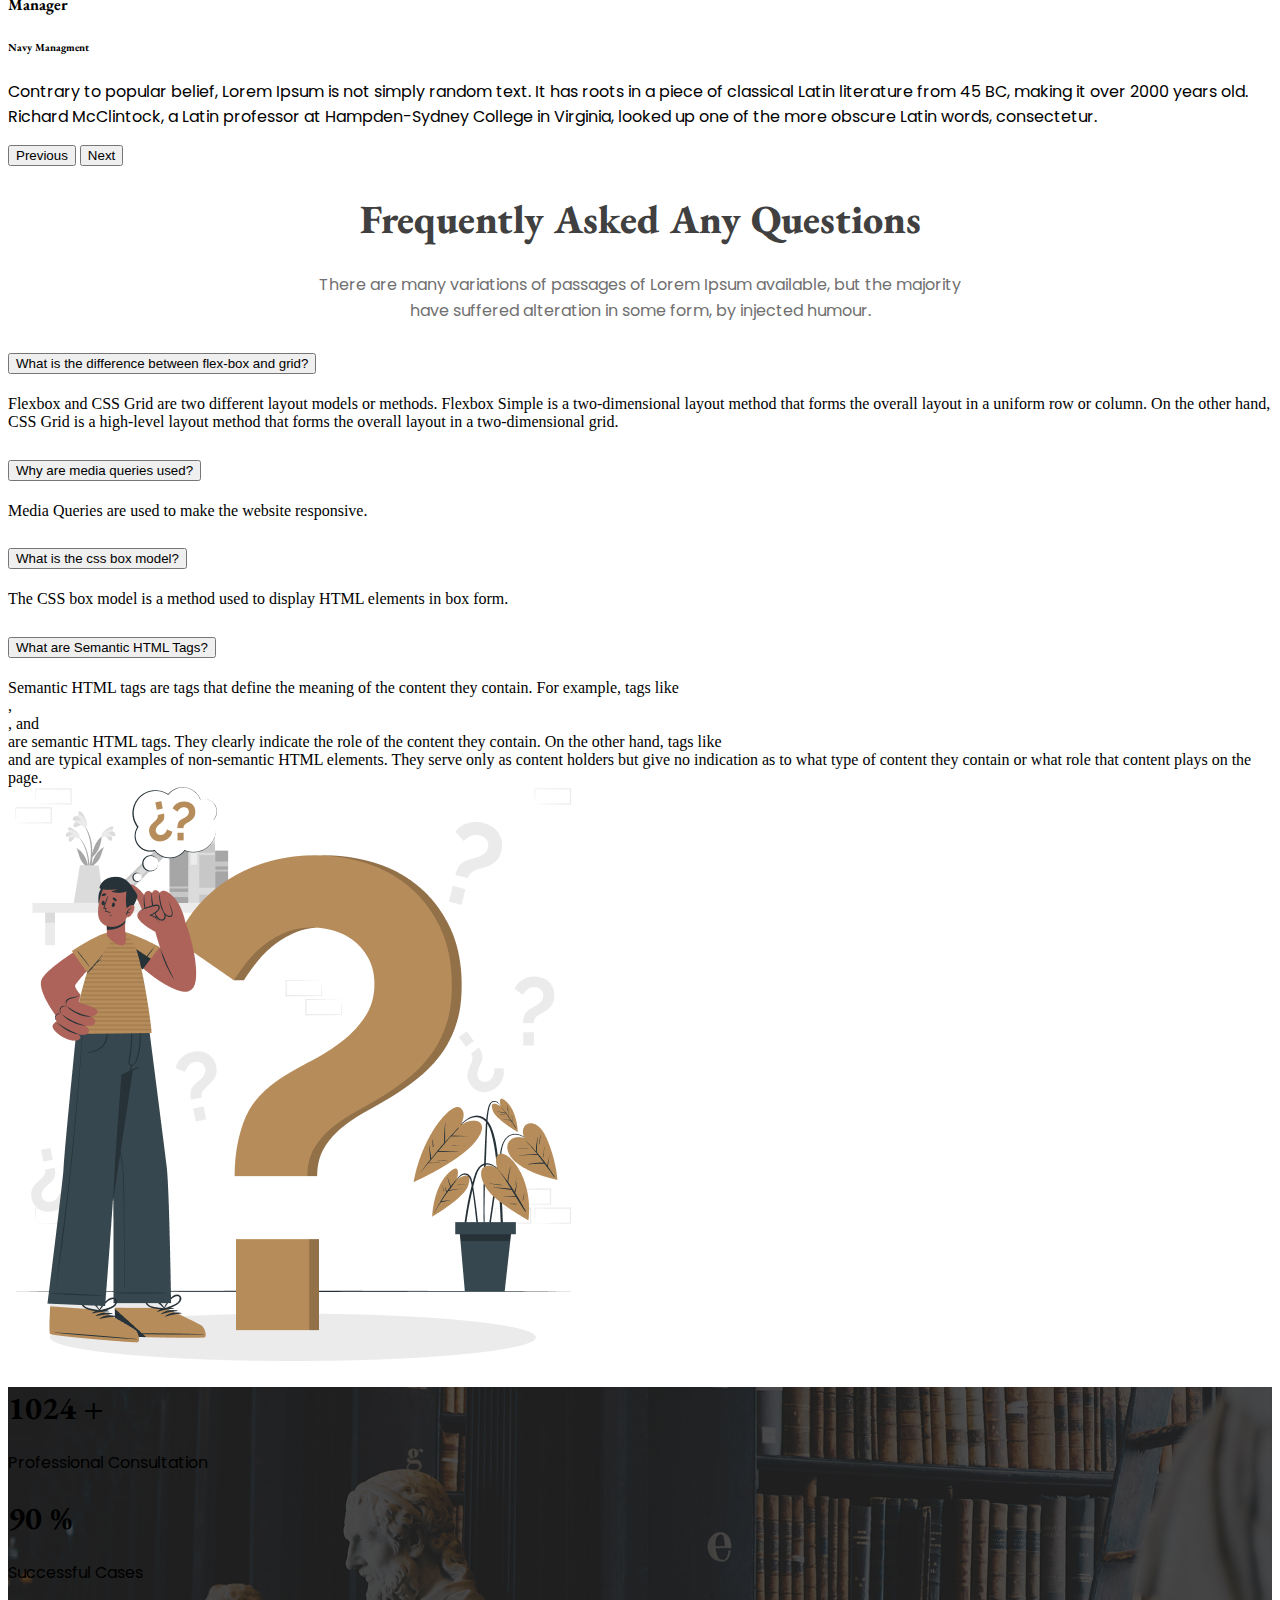
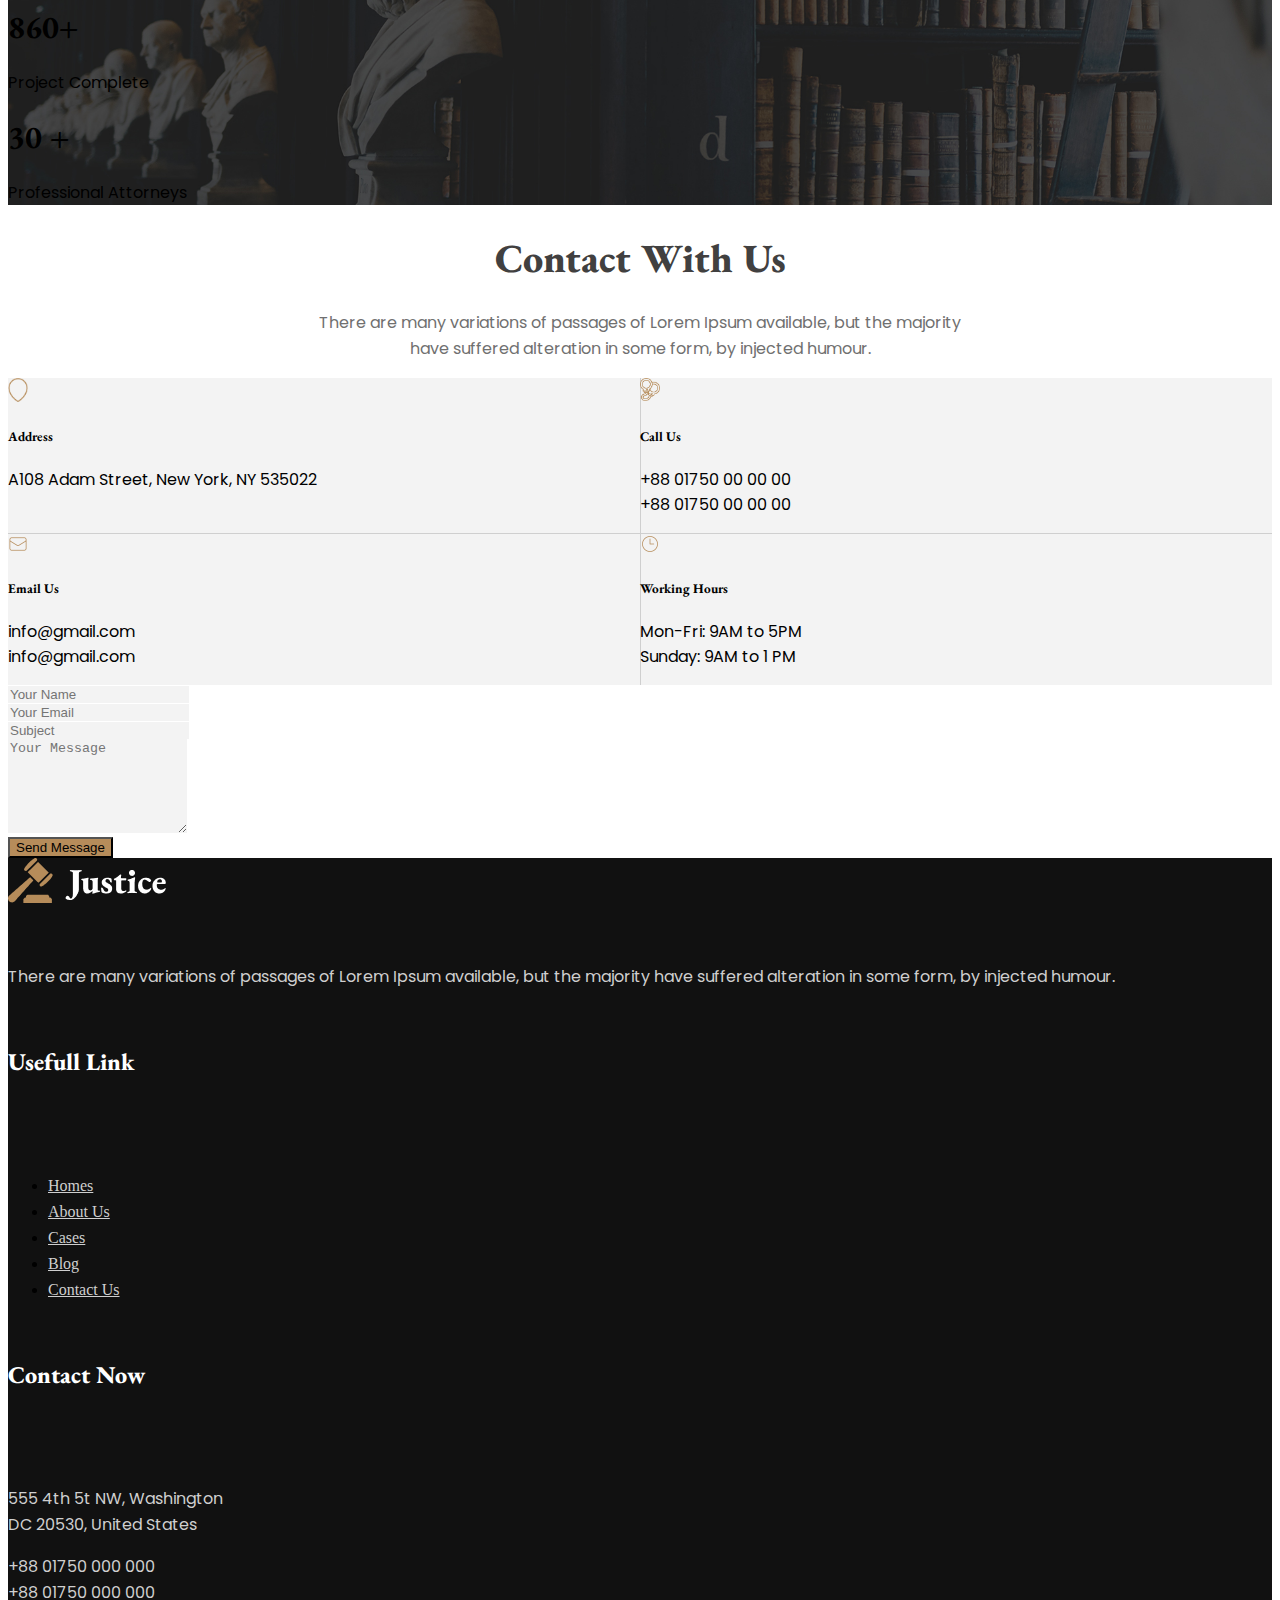
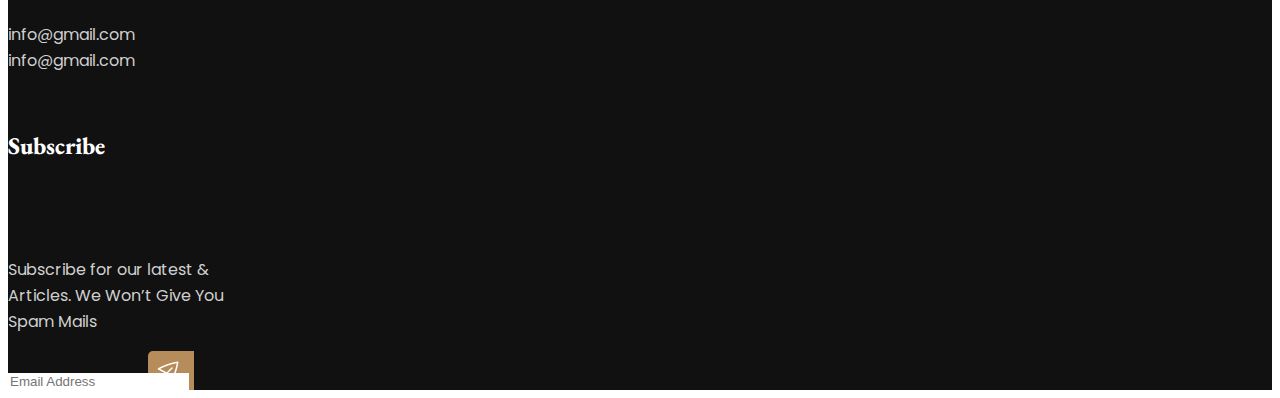
==== commit a0fbd92f: "all code done" ====
--- a/index.html
+++ b/index.html
@@ -21,8 +21,6 @@
 </head>
 
 <body>
-    <h1 class="text-center">Hi Allah, Pleace me your love</h1>
-
     <!-- Header Section Start -->
     <header>
         <section class="container">
@@ -32,7 +30,6 @@
                     <div class="container-fluid">
                         <a class="navbar-brand" href="#">
                             <img class="w-75" src="images/logo2.png" alt="" srcset="">
-
                         </a>
                         <button class="navbar-toggler" type="button" data-bs-toggle="collapse"
                             data-bs-target="#navbarSupportedContent" aria-controls="navbarSupportedContent"
@@ -121,7 +118,6 @@
                             <button type="button"
                                 class="btn btn-navbar rounded-2 py-3 px-4 text-white font-weight-bold border-0">Search</button>
                         </div>
-
                     </form>
                 </div>
             </div>
@@ -220,7 +216,6 @@
                         have suffered alteration in some form, by injected humour.</p>
                 </div>
             </div>
-
             <div id="carouselExampleCaptions" class="carousel slide" data-bs-ride="carousel">
                 <div class="carousel-indicators">
                     <button type="button" data-bs-target="#carouselExampleCaptions" data-bs-slide-to="0" class="active"
@@ -346,16 +341,15 @@
                             <div class="accordion-item">
                                 <h2 class="accordion-header" id="headingFour">
                                     <button class="accordion-button collapsed" type="button" data-bs-toggle="collapse"
-                                        data-bs-target="#collapseThree" aria-expanded="false"
-                                        aria-controls="collapseThree">
+                                        data-bs-target="#collapsefour" aria-expanded="false"
+                                        aria-controls="collapsefour">
                                         What are Semantic HTML Tags?
                                     </button>
                                 </h2>
-                                <div id="collapseThree" class="accordion-collapse collapse"
-                                    aria-labelledby="headingFour" data-bs-parent="#accordionExample">
+                                <div id="collapsefour" class="accordion-collapse collapse" aria-labelledby="headingFour"
+                                    data-bs-parent="#accordionExample">
                                     <div class="accordion-body">
                                         Semantic HTML tags are tags that define the meaning of the content they contain.
-
                                         For example, tags like <header>, <article>, and <footer> are semantic HTML tags.
                                                     They clearly indicate the role of the content they contain.
 
@@ -381,19 +375,19 @@
             <section class="container">
                 <div class="project-section text-white py-5">
                     <div class="row">
-                        <div class="col-md-3 text-center">
+                        <div class="col-md-3 col-sm-12 text-center">
                             <h1>1024 <span>+</span></h1>
                             <p>Professional Consultation </p>
                         </div>
-                        <div class="col-md-3 text-center">
+                        <div class="col-md-3 col-sm-12 text-center">
                             <h1>90 <span>%</span></h1>
                             <p>Successful Cases </p>
                         </div>
-                        <div class="col-md-3 text-center">
+                        <div class="col-md-3 col-sm-12 text-center">
                             <h1>860<span>+</span></h1>
                             <p>Project Complete </p>
                         </div>
-                        <div class="col-md-3 text-center">
+                        <div class="col-md-3 col-sm-12 text-center">
                             <h1>30 <span>+</span></h1>
                             <p>Professional Attorneys</p>
                         </div>
--- a/css/style.css
+++ b/css/style.css
@@ -133,6 +133,9 @@
   line-height: 26px;
   color: #cfcfcf;
 }
+.footer-section.py-5 {
+  text-align: start;
+}
 .sms-field input {
   position: relative;
   border: none;
@@ -162,6 +165,12 @@
     display: grid;
     grid-template-columns: repeat(1, 1fr);
   }
+  .banner-text h1 {
+    font-size: 50px;
+  }
+  .footer-section.py-5 {
+    text-align: center;
+  }
 }
 @media screen and (min-width: 769px) and (max-width: 992px) {
   .legal-practice-card {
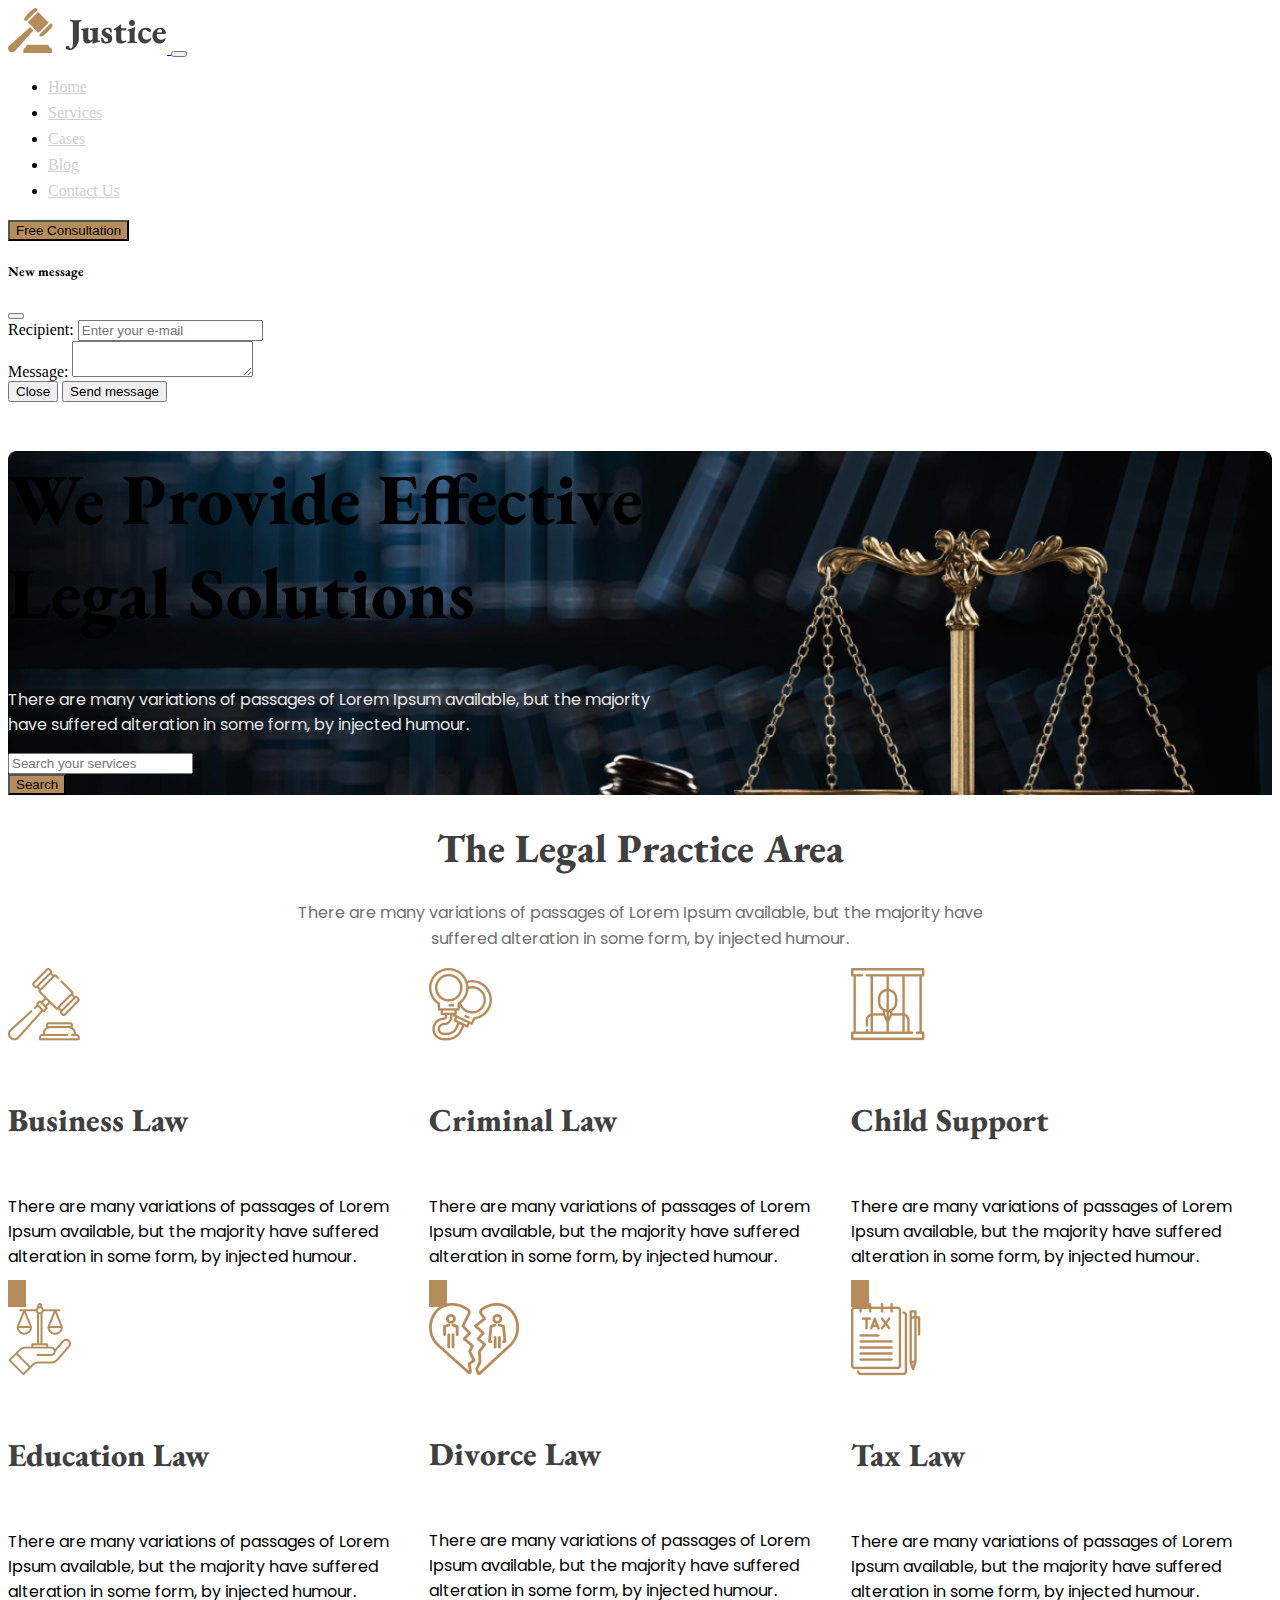
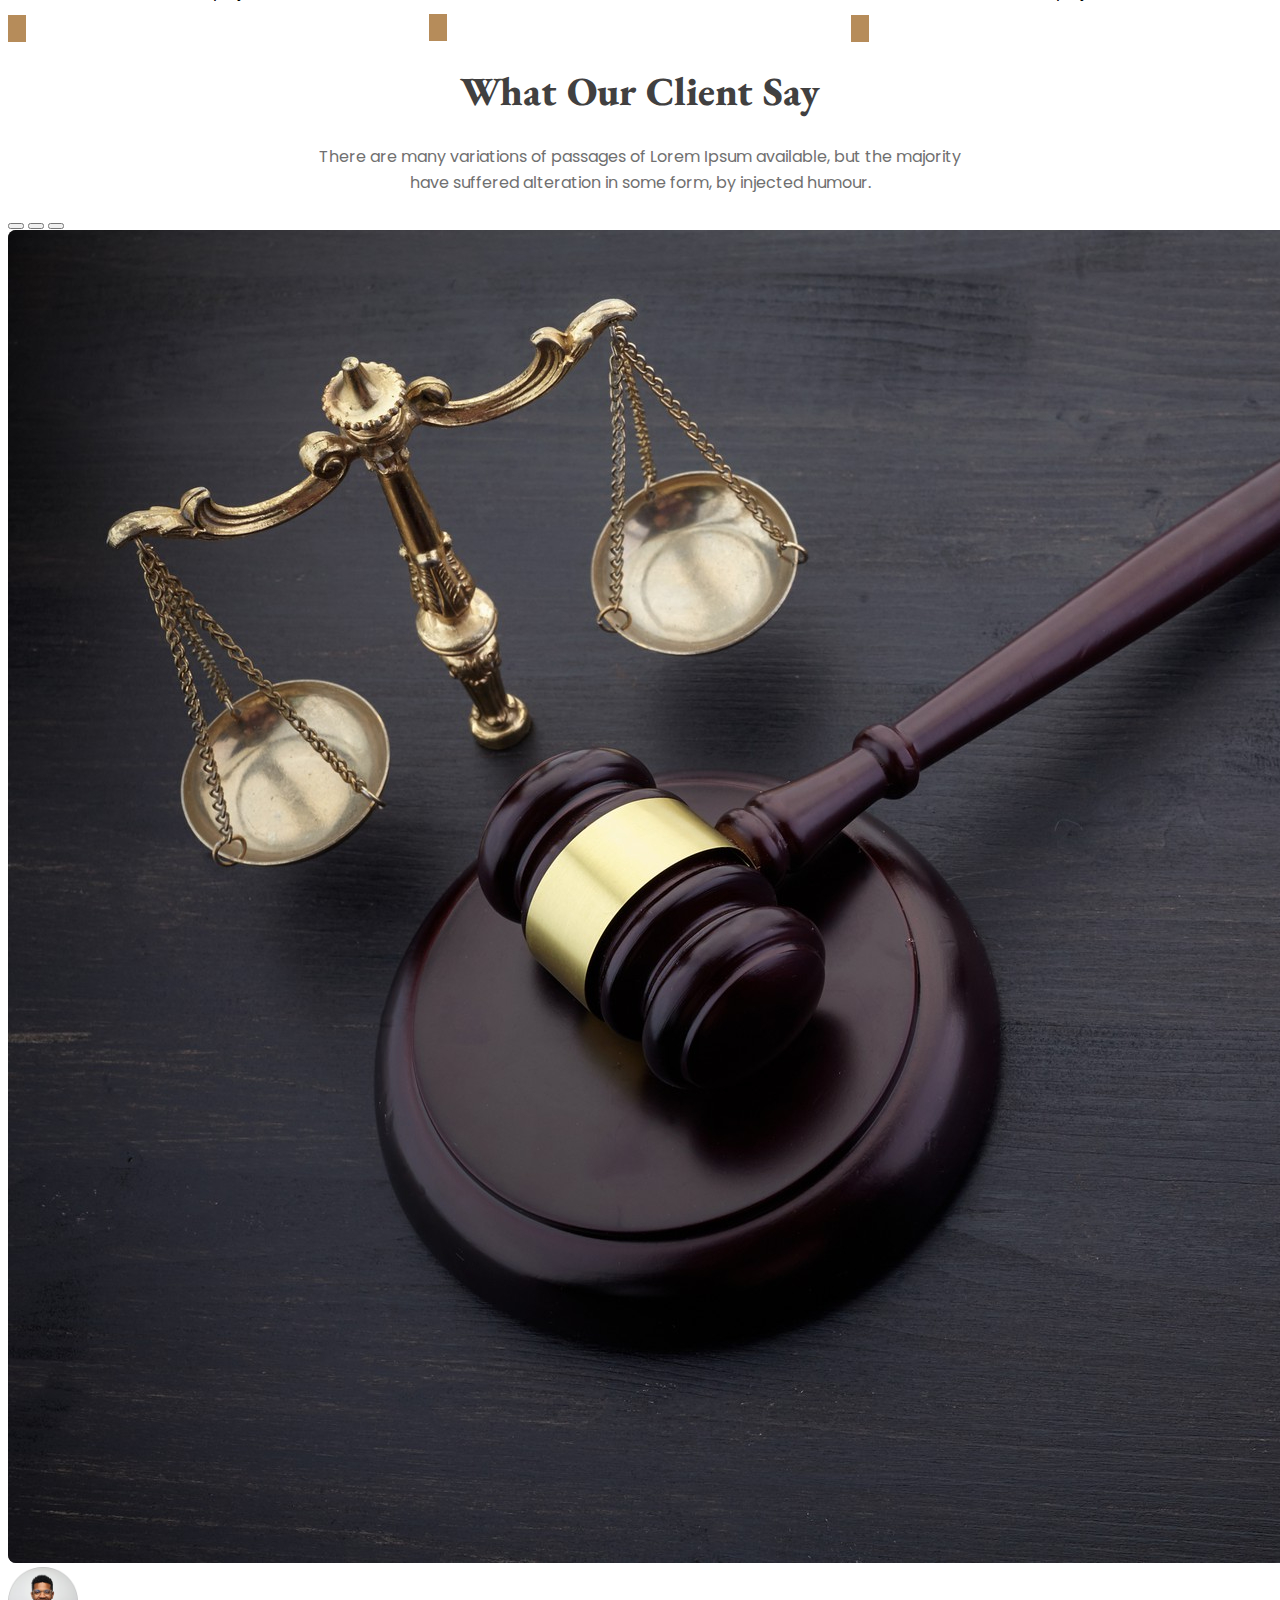
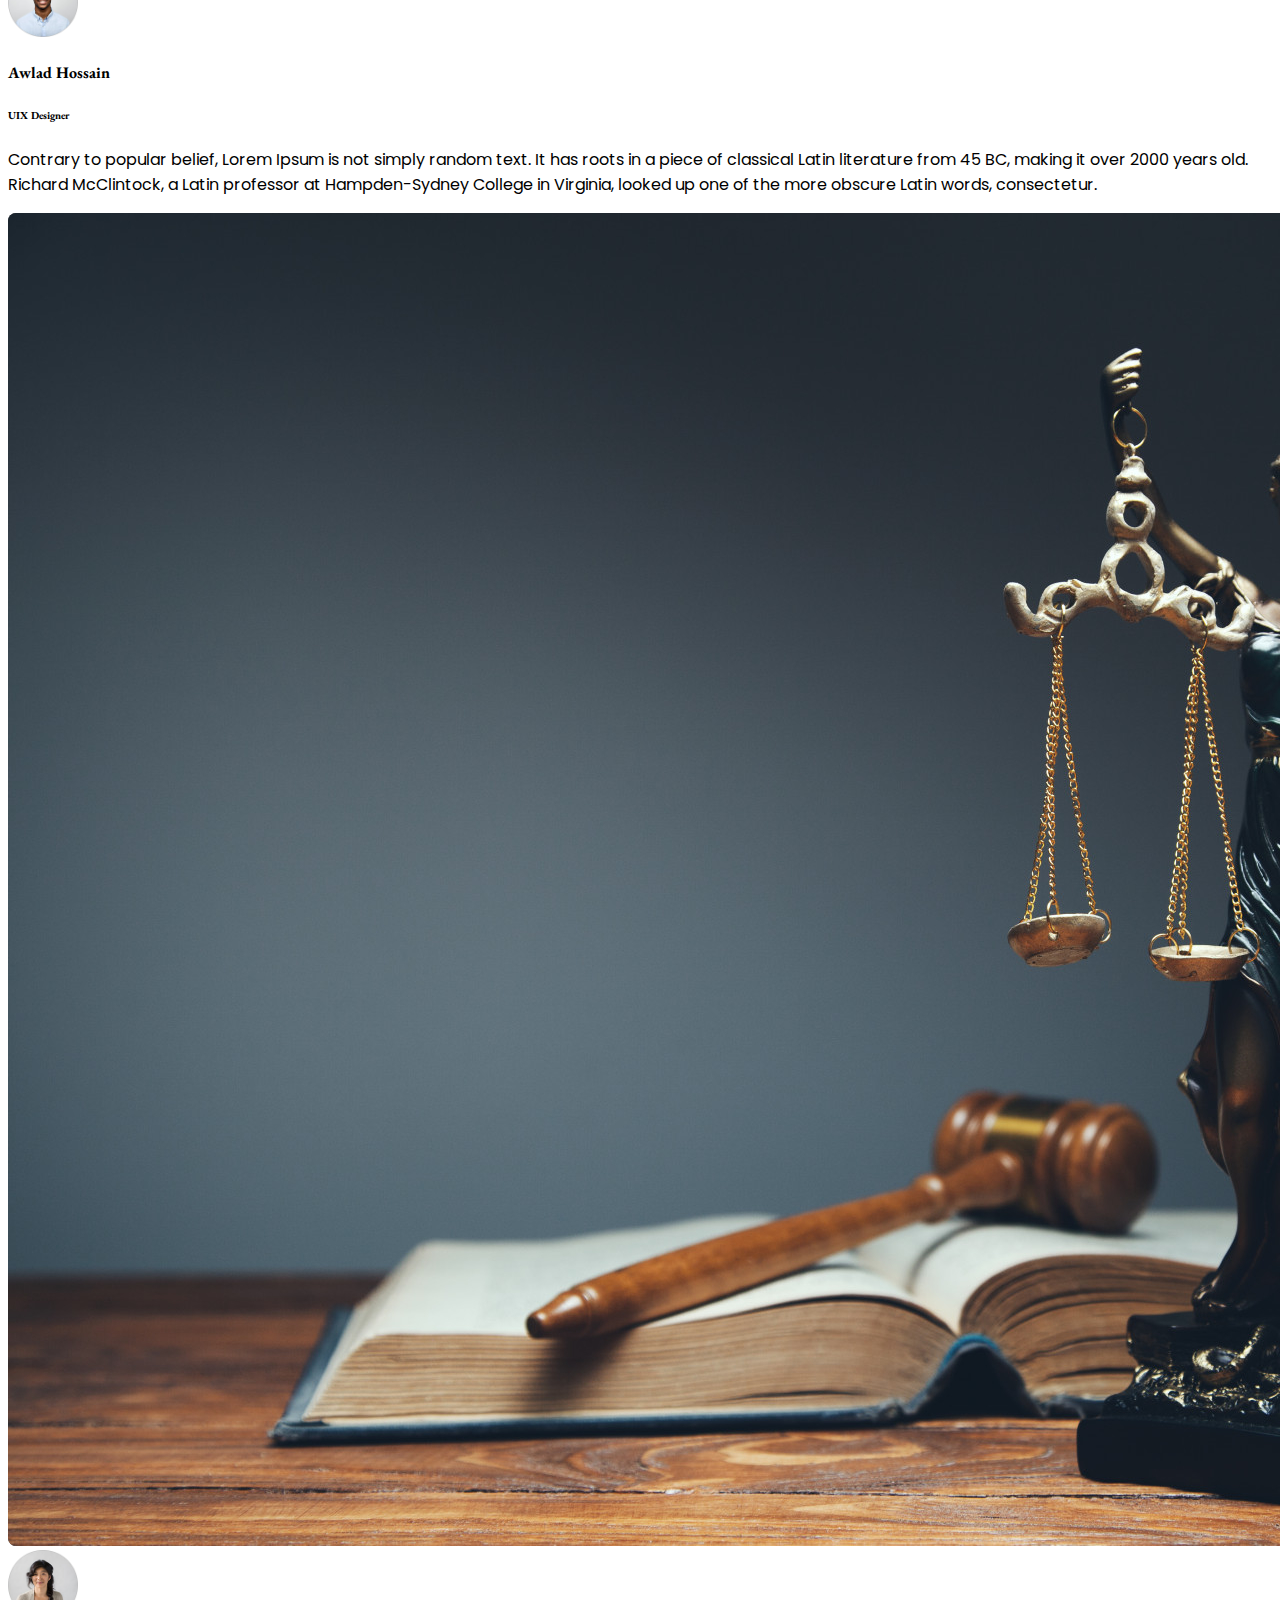
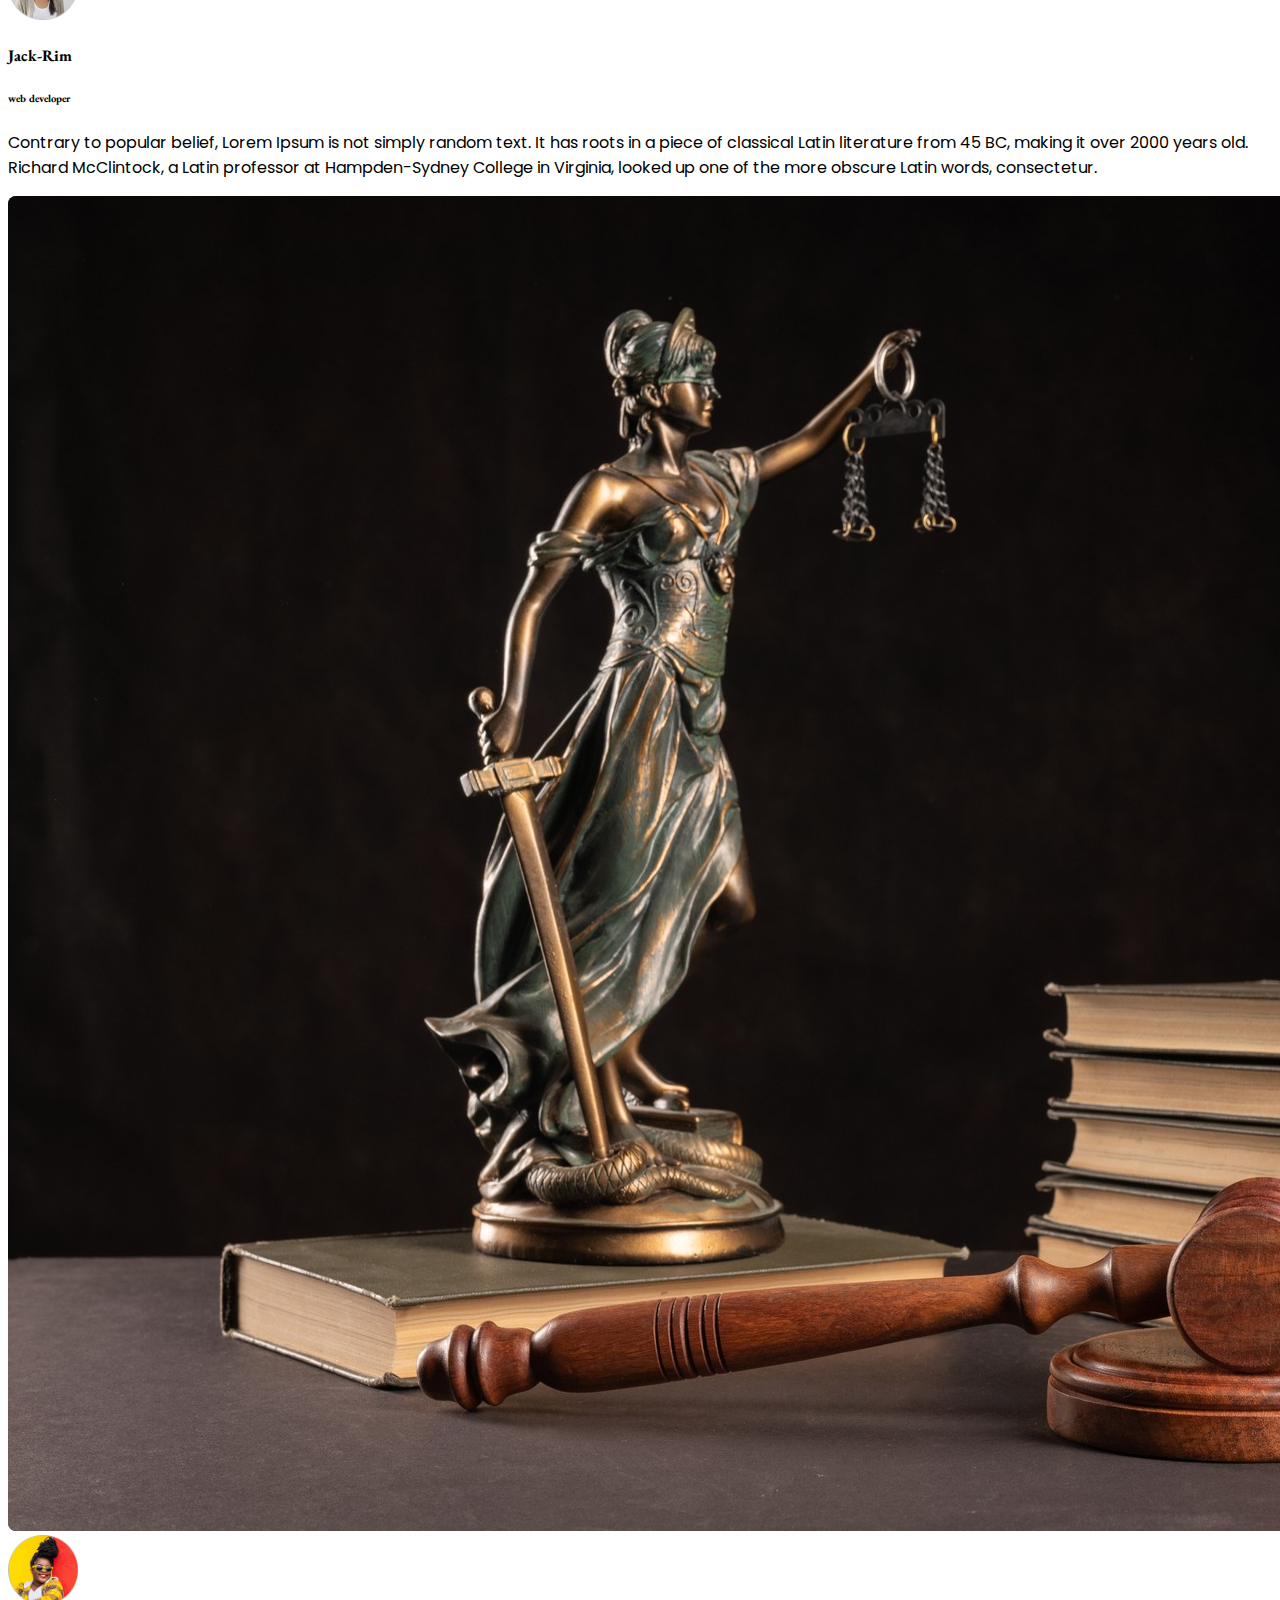
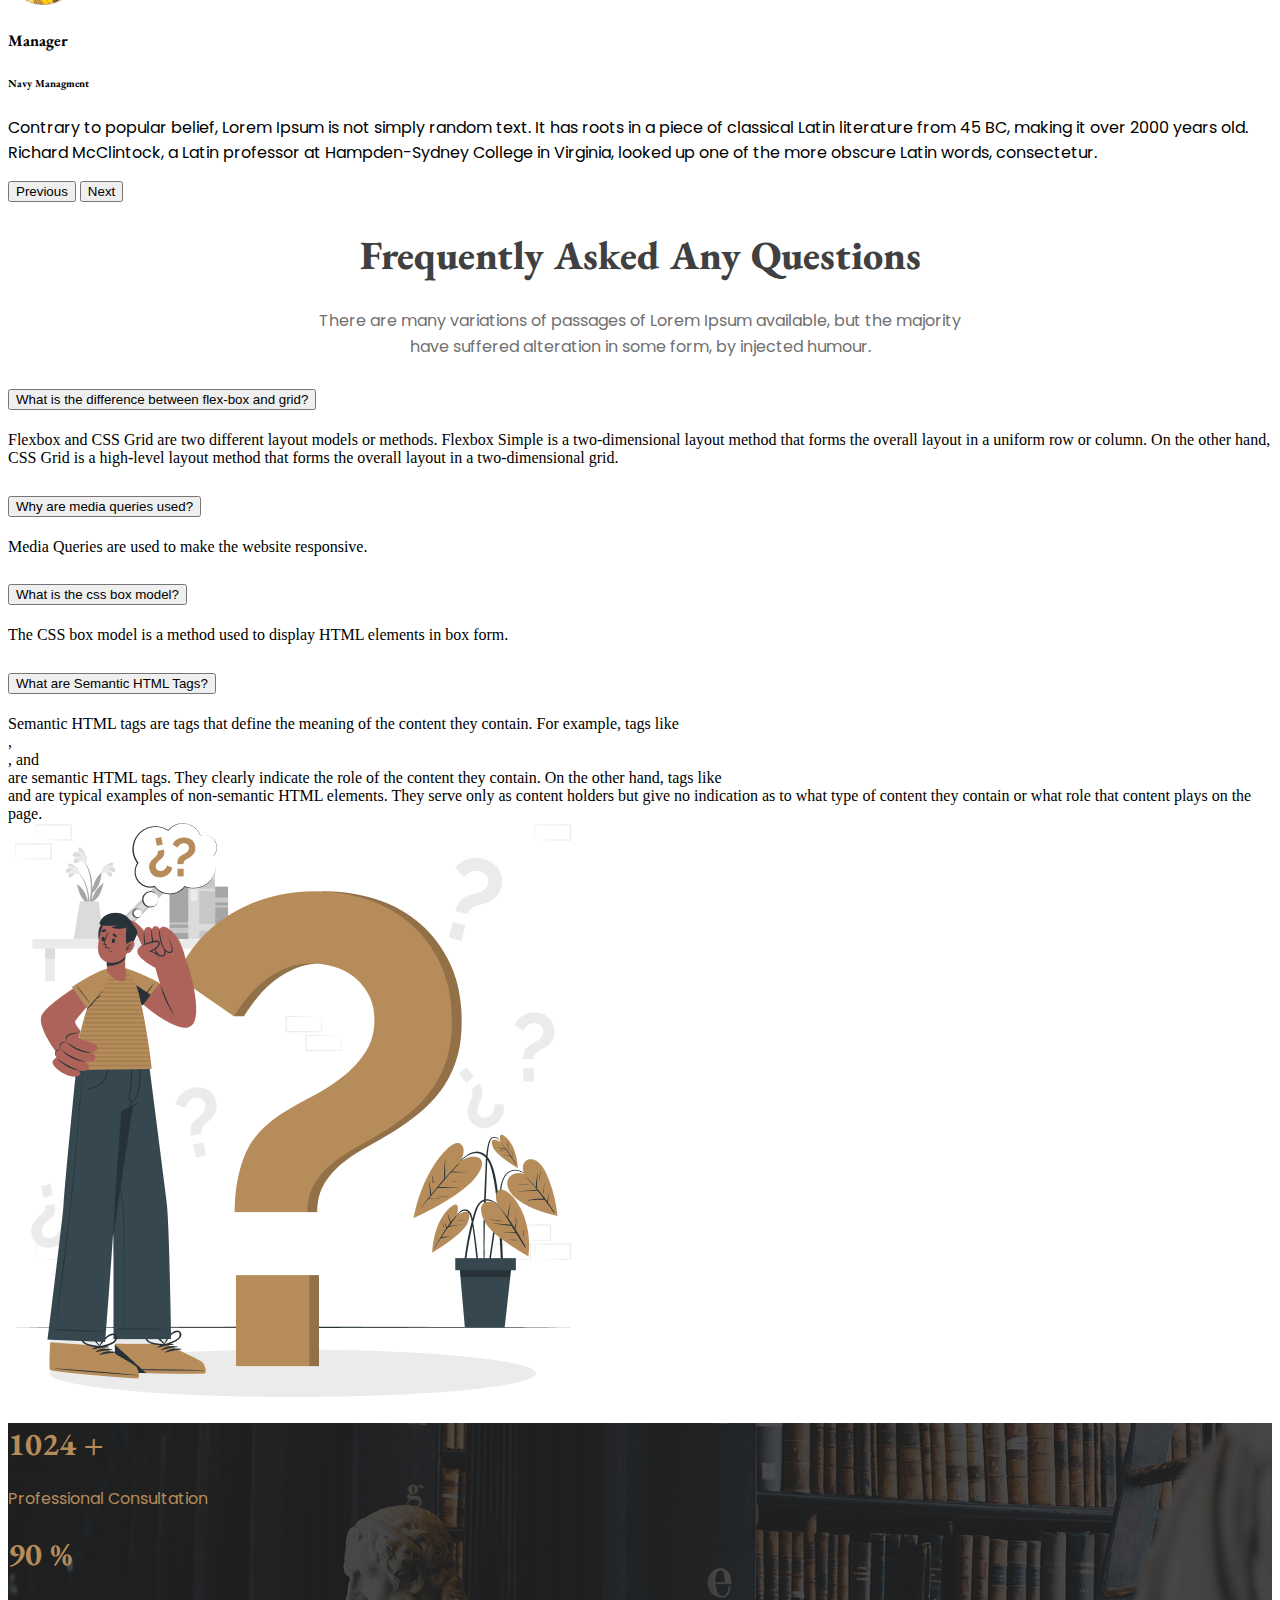
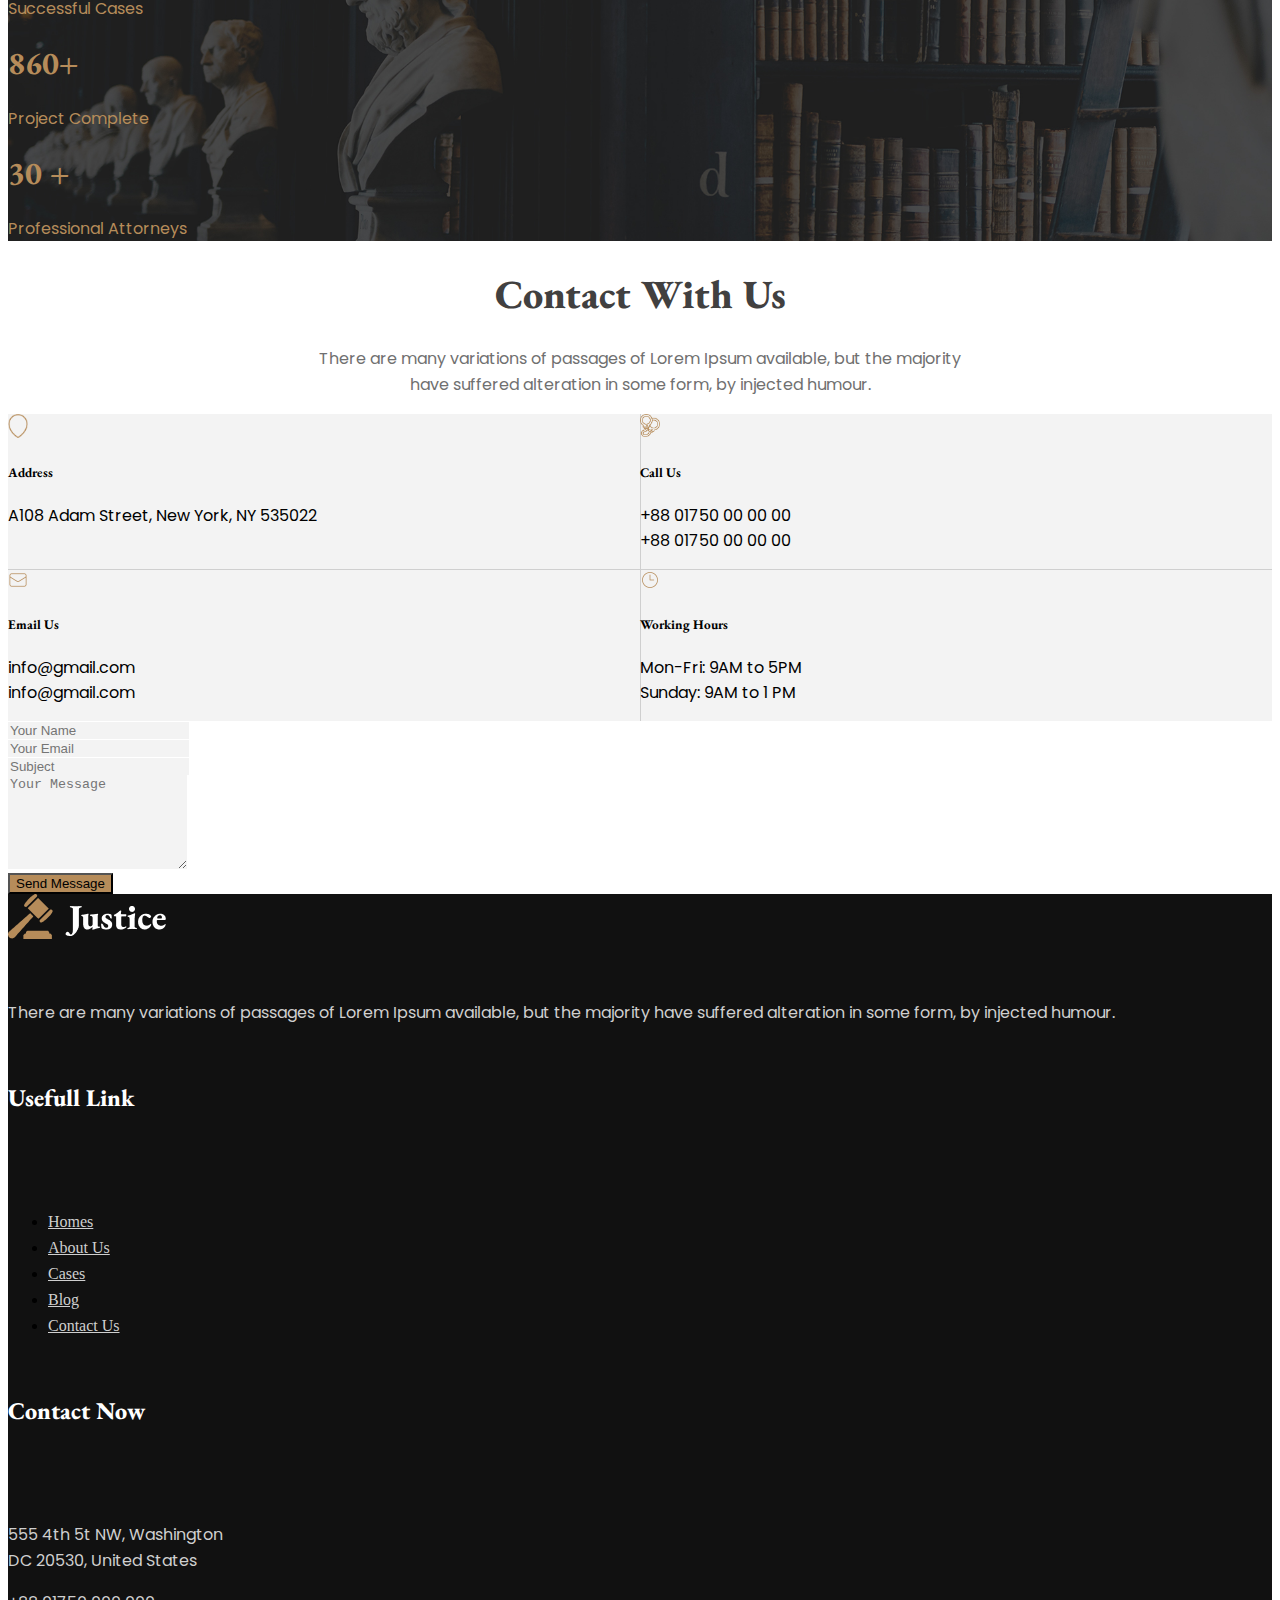
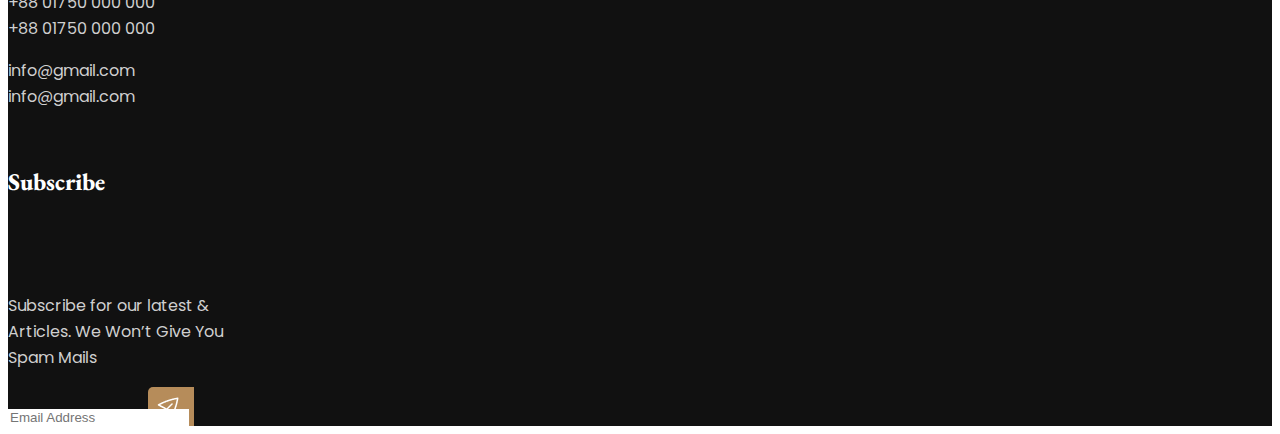
==== commit f6ab0d22: "all code done" ====
--- a/index.html
+++ b/index.html
@@ -24,6 +24,7 @@
     <!-- Header Section Start -->
     <header>
         <section class="container">
+
             <div class="header-section">
                 <!-- navbar section -->
                 <nav class="navbar navbar-expand-lg navbar-light ">
@@ -108,7 +109,8 @@
                         <br>
                         have
                         suffered
-                        alteration in some form, by injected humour.</p>
+                        alteration in some form, by injected humour.
+                    </p>
 
                     <form class="row g-3 justify-content-center">
                         <div class="col-8">
@@ -144,7 +146,8 @@
                             <p class="card-text py-3">There are many variations of passages of Lorem Ipsum available,
                                 but the
                                 majority have suffered alteration in some form, by injected humour.</p>
-                            <span class="rounded-circle py-2 px-2"><i class="fa-solid fa-arrow-right text-white"></i>
+                            <span class="rounded-circle">
+                                <i class="fa-solid fa-arrow-right text-white"></i>
                             </span>
                         </div>
                     </div>
@@ -155,7 +158,7 @@
                             <p class="card-text py-3">There are many variations of passages of Lorem Ipsum available,
                                 but the
                                 majority have suffered alteration in some form, by injected humour.</p>
-                            <span class="rounded-circle py-2 px-2"><i class="fa-solid fa-arrow-right text-white"></i>
+                            <span class="rounded-circle"><i class="fa-solid fa-arrow-right text-white"></i>
                             </span>
                         </div>
                     </div>
@@ -166,7 +169,7 @@
                             <p class="card-text py-3">There are many variations of passages of Lorem Ipsum available,
                                 but the
                                 majority have suffered alteration in some form, by injected humour.</p>
-                            <span class="rounded-circle py-2 px-2"><i class="fa-solid fa-arrow-right text-white"></i>
+                            <span class="rounded-circle"><i class="fa-solid fa-arrow-right text-white"></i>
                             </span>
                         </div>
                     </div>
@@ -177,7 +180,7 @@
                             <p class="card-text py-3">There are many variations of passages of Lorem Ipsum available,
                                 but the
                                 majority have suffered alteration in some form, by injected humour.</p>
-                            <span class="rounded-circle py-2 px-2"><i class="fa-solid fa-arrow-right text-white"></i>
+                            <span class="rounded-circle"><i class="fa-solid fa-arrow-right text-white"></i>
                             </span>
                         </div>
                     </div>
@@ -188,7 +191,7 @@
                             <p class="card-text py-3">There are many variations of passages of Lorem Ipsum available,
                                 but the
                                 majority have suffered alteration in some form, by injected humour.</p>
-                            <span class="rounded-circle py-2 px-2"><i class="fa-solid fa-arrow-right text-white"></i>
+                            <span class="rounded-circle"><i class="fa-solid fa-arrow-right text-white"></i>
                             </span>
                         </div>
                     </div>
@@ -199,7 +202,7 @@
                             <p class="card-text py-3">There are many variations of passages of Lorem Ipsum available,
                                 but the
                                 majority have suffered alteration in some form, by injected humour.</p>
-                            <span class="rounded-circle py-2 px-2"><i class="fa-solid fa-arrow-right text-white"></i>
+                            <span class="rounded-circle"><i class="fa-solid fa-arrow-right text-white"></i>
                             </span>
                         </div>
                     </div>
@@ -213,7 +216,8 @@
                     <h1>What Our Client Say</h1>
                     <p class="py-4">There are many variations of passages of Lorem Ipsum available, but the majority
                         <br>
-                        have suffered alteration in some form, by injected humour.</p>
+                        have suffered alteration in some form, by injected humour.
+                    </p>
                 </div>
             </div>
             <div id="carouselExampleCaptions" class="carousel slide" data-bs-ride="carousel">
@@ -226,7 +230,6 @@
                         aria-label="Slide 3"></button>
                 </div>
                 <div class="carousel-inner carousel-section">
-
                     <div class="carousel-item active align-items-center">
                         <img src="./images/slider-1.jpg" class="d-block w-100 slider-img" alt="...">
                         <div class="carousel-caption d-none d-md-block">
@@ -285,7 +288,8 @@
                     <h1>Frequently Asked Any Questions</h1>
                     <p class="py-4">There are many variations of passages of Lorem Ipsum available, but the majority
                         <br>
-                        have suffered alteration in some form, by injected humour.</p>
+                        have suffered alteration in some form, by injected humour.
+                    </p>
                 </div>
             </div>
             <div class="frequently-asked">
@@ -403,7 +407,8 @@
                     <h1>Contact With Us</h1>
                     <p class="py-4">There are many variations of passages of Lorem Ipsum available, but the majority
                         <br>
-                        have suffered alteration in some form, by injected humour.</p>
+                        have suffered alteration in some form, by injected humour.
+                    </p>
                 </div>
             </div>
             <div class="contact-with">
@@ -535,7 +540,7 @@
     <!-- Bootstrap js link -->
     <script src="https://cdn.jsdelivr.net/npm/bootstrap@5.0.2/dist/js/bootstrap.bundle.min.js"
         integrity="sha384-MrcW6ZMFYlzcLA8Nl+NtUVF0sA7MsXsP1UyJoMp4YLEuNSfAP+JcXn/tWtIaxVXM" crossorigin="anonymous">
-    </script>
+        </script>
 </body>
 
 </html>--- a/css/style.css
+++ b/css/style.css
@@ -8,9 +8,11 @@
 h6 {
   font-family: "EB Garamond";
 }
+
 p {
   font-family: "Poppins", sans-serif;
 }
+
 .header-section .logo-text {
   font-style: normal;
   font-weight: 800;
@@ -18,9 +20,11 @@
   line-height: 46px;
   color: #414040;
 }
+
 .btn-navbar {
   background: #b68c5a;
 }
+
 .banner-section {
   background-image: url(../images/banner.png);
   background-repeat: no-repeat;
@@ -28,10 +32,12 @@
   background-size: contain;
   background-size: cover;
 }
+
 .banner-text h1 {
   font-weight: 800;
   font-size: 72px;
 }
+
 .banner-text p {
   font-weight: 400;
   font-size: 16px;
@@ -46,6 +52,7 @@
   text-align: center;
   color: #414040;
 }
+
 .main-header p {
   font-weight: 400;
   font-size: 16px;
@@ -53,36 +60,46 @@
   text-align: center;
   color: #707070;
 }
+
 .legal-practice-card {
   display: grid;
   grid-template-columns: repeat(3, 1fr);
 }
+
 .legal-practice-card h5 {
   font-weight: 800;
   font-size: 32px;
   line-height: 42px;
   color: #414040;
 }
+
 .legal-practice-card p {
   font-size: 16px;
 }
+
 .legal-practice-card span {
   background: #b68c5a;
-}
+  padding: 5px 9px;
+}
+
 .legan-card {
   border: none;
 }
+
 .legan-card:hover {
   background: linear-gradient(180deg, #f3f3f3 0%, rgba(243, 243, 243, 0) 100%);
   border: 1px solid #e7e7e7;
 }
+
 .carousel-section .slider-img {
   background: rgba(17, 17, 17, 0.8);
   border-radius: 8px;
 }
+
 .carousel-section .user {
   width: 70px;
 }
+
 .carousel-caption.d-none.d-md-block {
   top: 23%;
 }
@@ -93,53 +110,64 @@
   grid-template-columns: repeat(2, 1fr);
   background: #f3f3f3;
 }
+
 .contact-card:nth-child(odd) {
   border-right: 0.5px solid #cfcfcf;
   width: 100%;
 }
+
 .contact-card:first-child {
   border-bottom: 1px solid #cfcfcf;
   width: 100%;
 }
+
 .contact-card:nth-child(2) {
   border-bottom: 1px solid #cfcfcf;
   width: 100%;
 }
+
 .contact-card img {
   width: 20px;
 }
+
 .input-form input,
 .textarea-fild {
   background: #f3f3f3;
   border: none;
 }
+
 .footer-section-show {
   background: #111111;
 }
+
 .footer-section h6 {
   font-weight: 800;
   font-size: 24px;
   line-height: 31px;
   color: #ffffff;
 }
+
 .footer-section h6,
 .footer-logo {
   padding-bottom: 40px;
 }
 
 .footer-section p,
-ul > li > a {
+ul>li>a {
   font-size: 16px;
   line-height: 26px;
   color: #cfcfcf;
 }
+
 .footer-section.py-5 {
   text-align: start;
 }
+
 .sms-field input {
   position: relative;
   border: none;
 }
+
 .sms-field button {
   margin-left: -45px;
   background-color: #b68c5a;
@@ -148,12 +176,14 @@
   border-radius: 5px 0px 0px 5px;
   border: none;
 }
+
 .project-information {
   background-image: url(../images/project-logo.jpg);
   background-repeat: no-repeat;
   background-size: auto;
   background-size: contain;
   background-size: cover;
+  color: #b68c5a;
 }
 
 /* -----------------------Responsive style -----------------------*/
@@ -161,19 +191,23 @@
   .legal-practice-card {
     grid-template-columns: repeat(1, 1fr);
   }
+
   .contact-with-card {
     display: grid;
     grid-template-columns: repeat(1, 1fr);
   }
+
   .banner-text h1 {
     font-size: 50px;
   }
+
   .footer-section.py-5 {
     text-align: center;
   }
 }
+
 @media screen and (min-width: 769px) and (max-width: 992px) {
   .legal-practice-card {
     grid-template-columns: repeat(2, 1fr);
   }
-}
+}